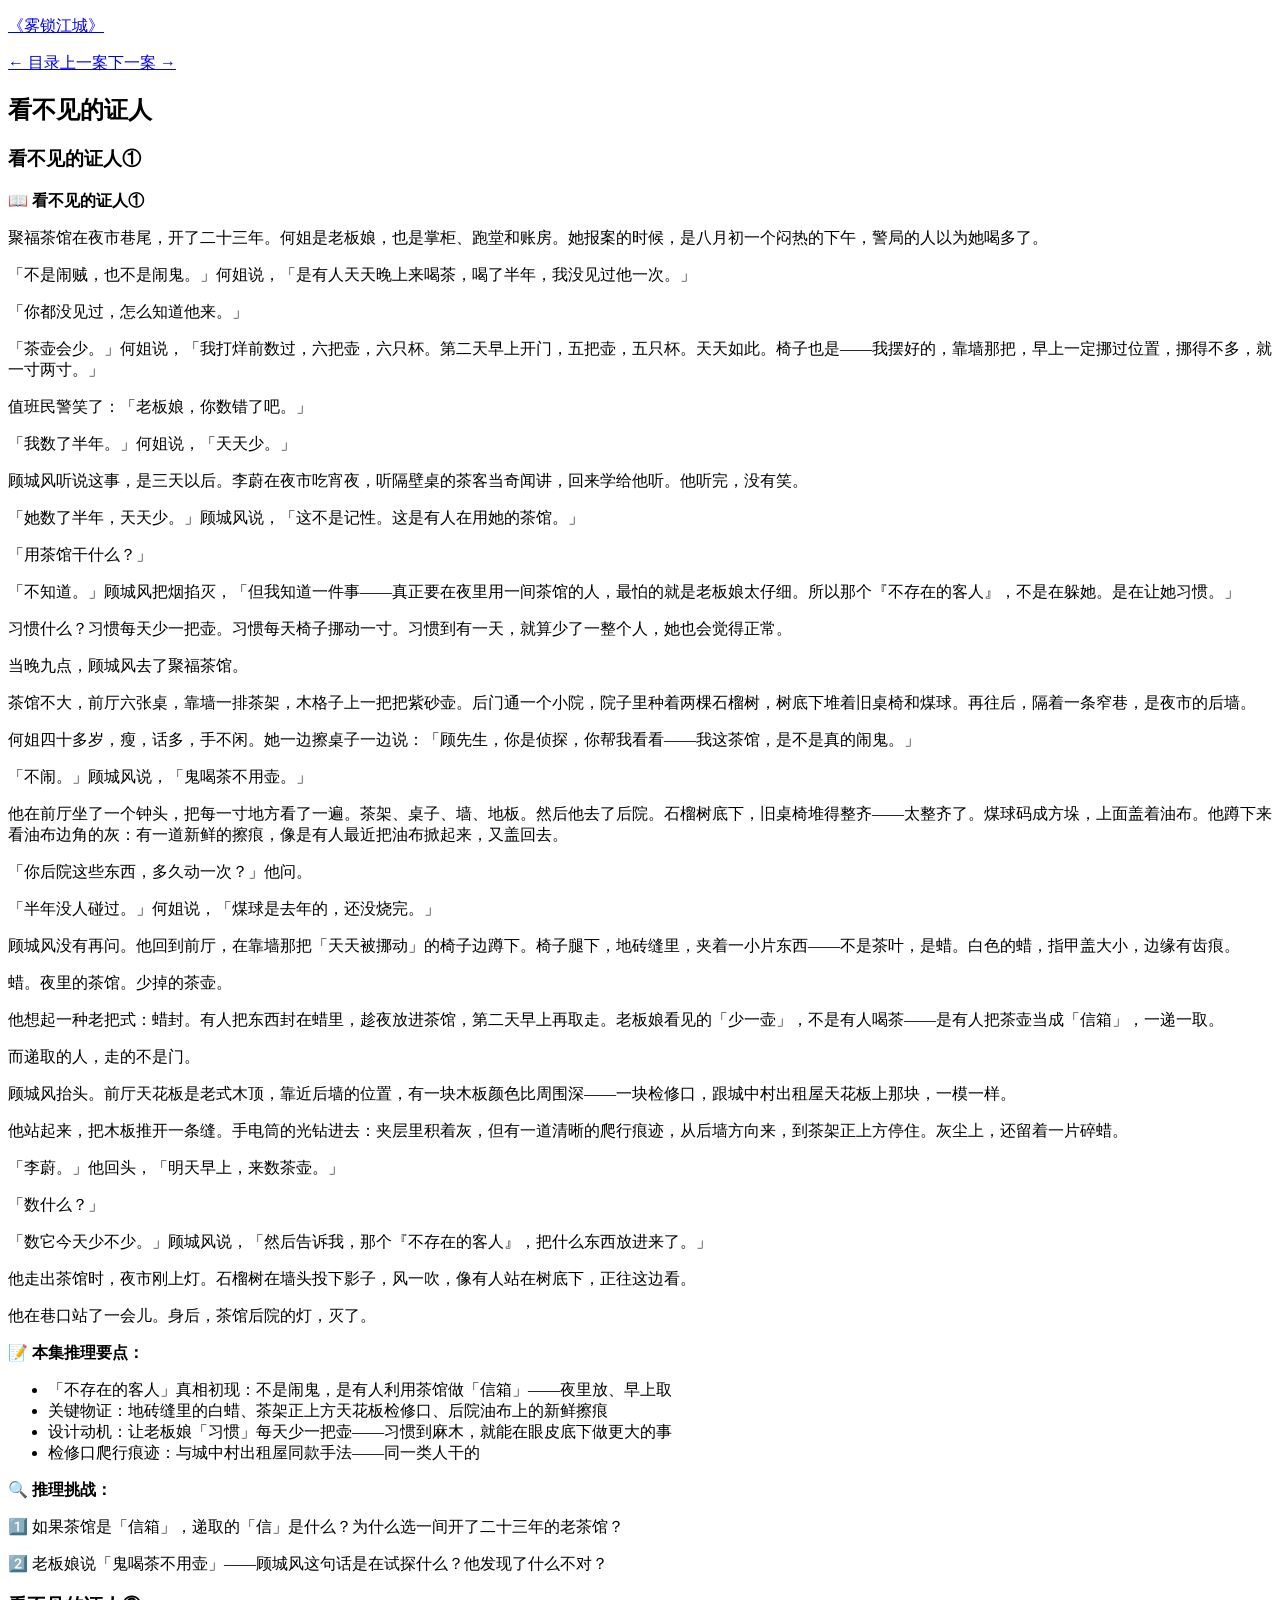
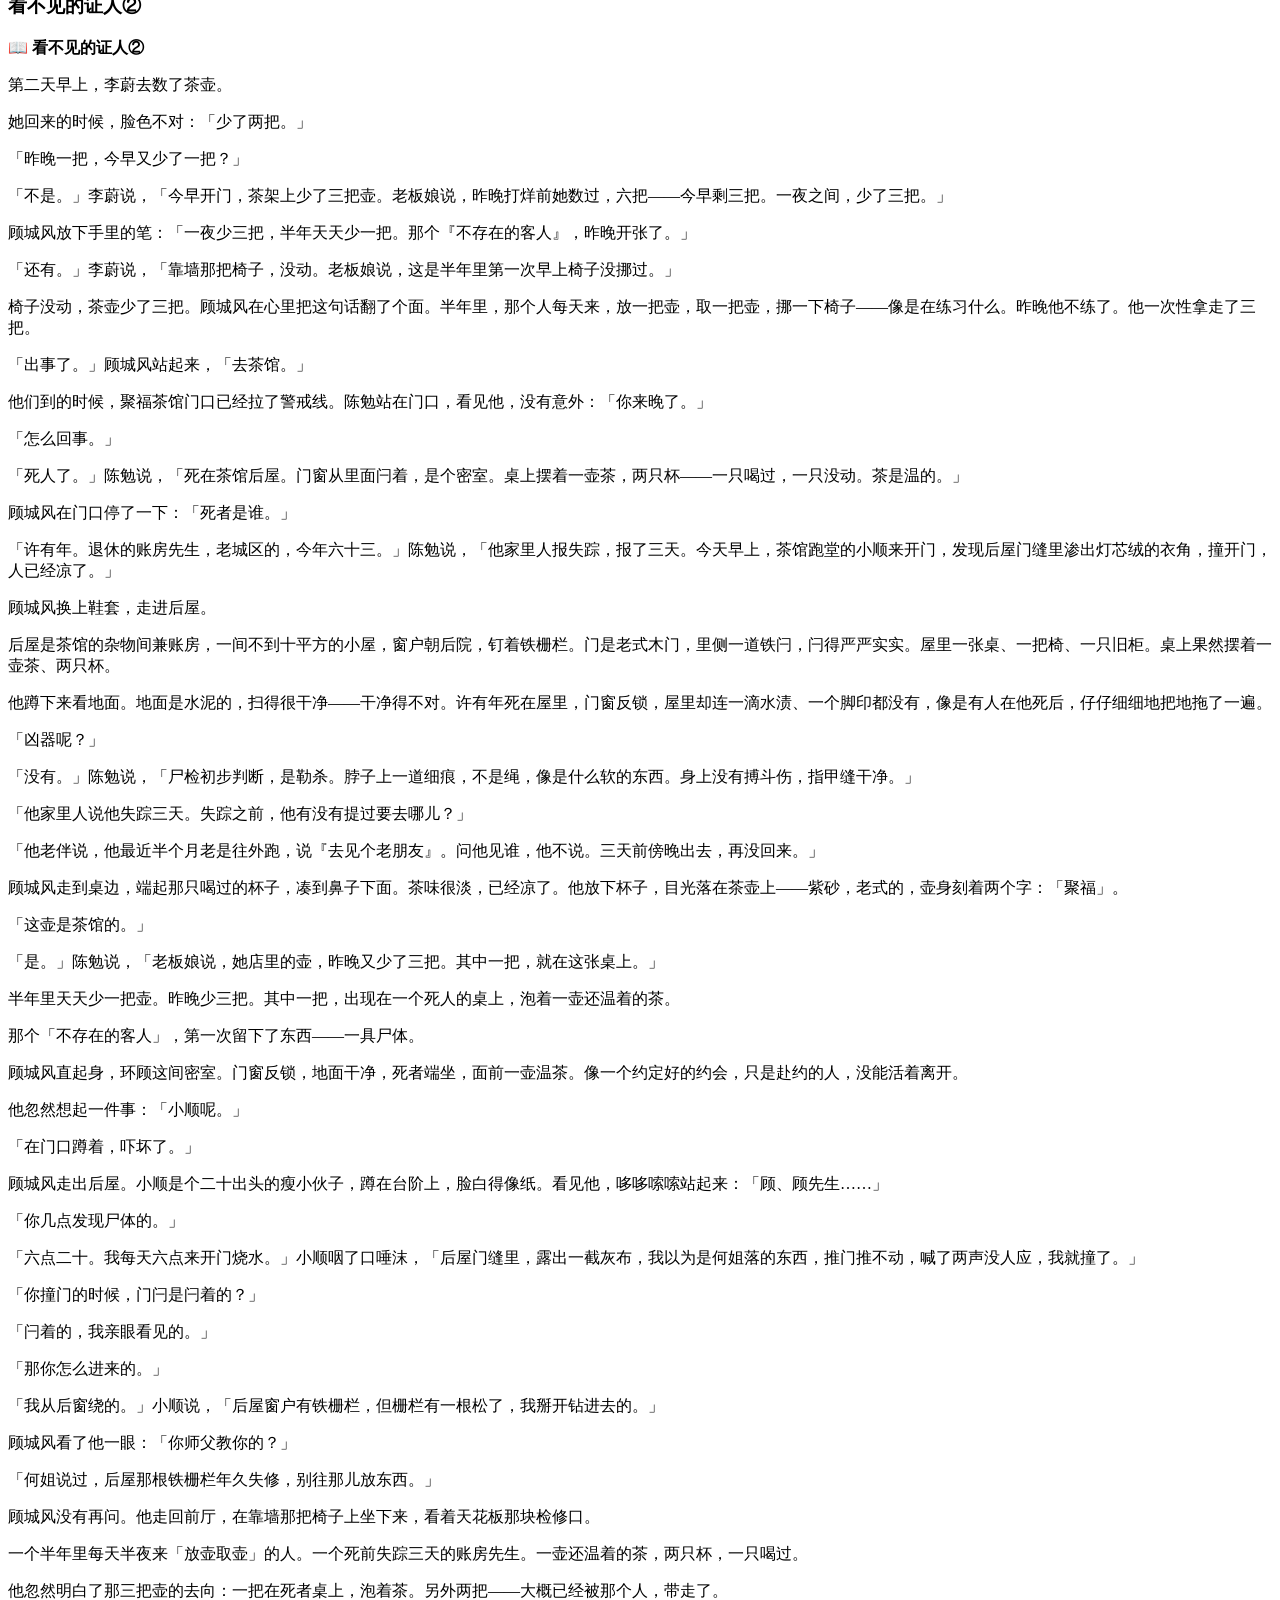
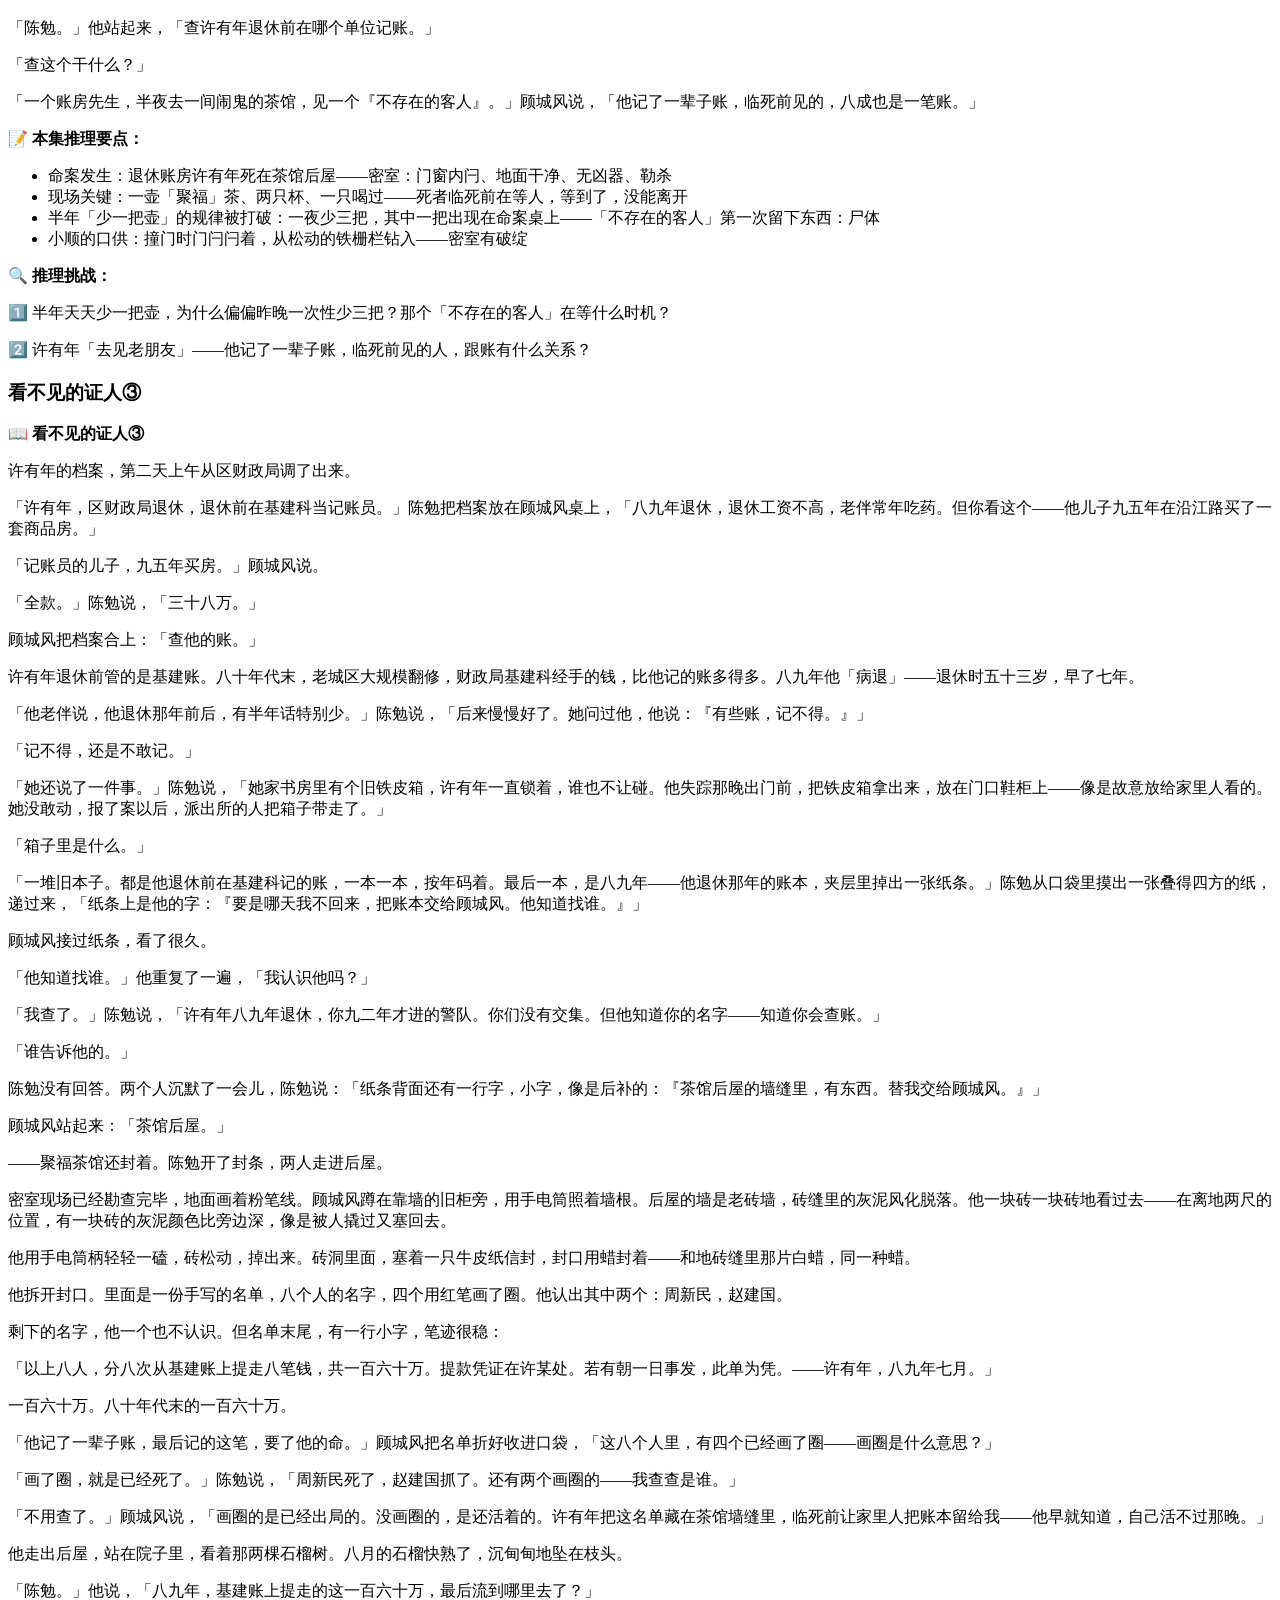
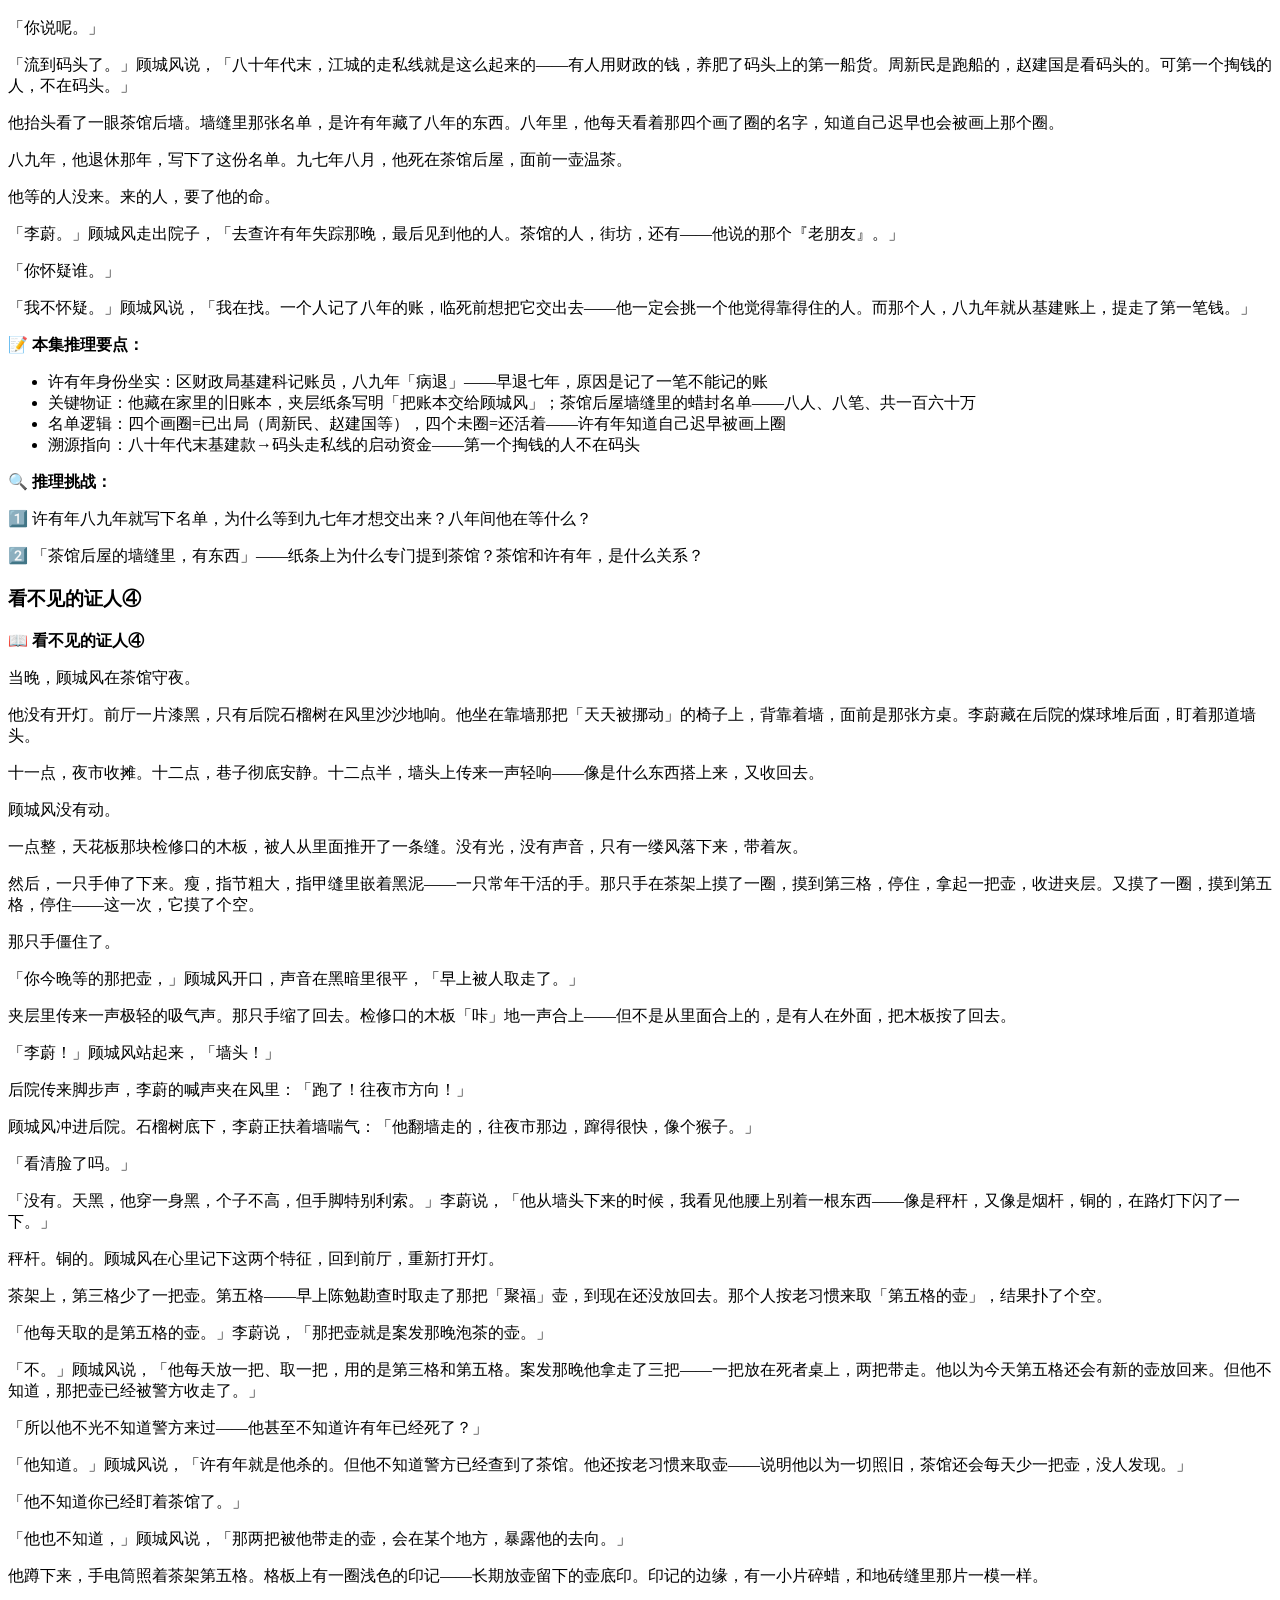
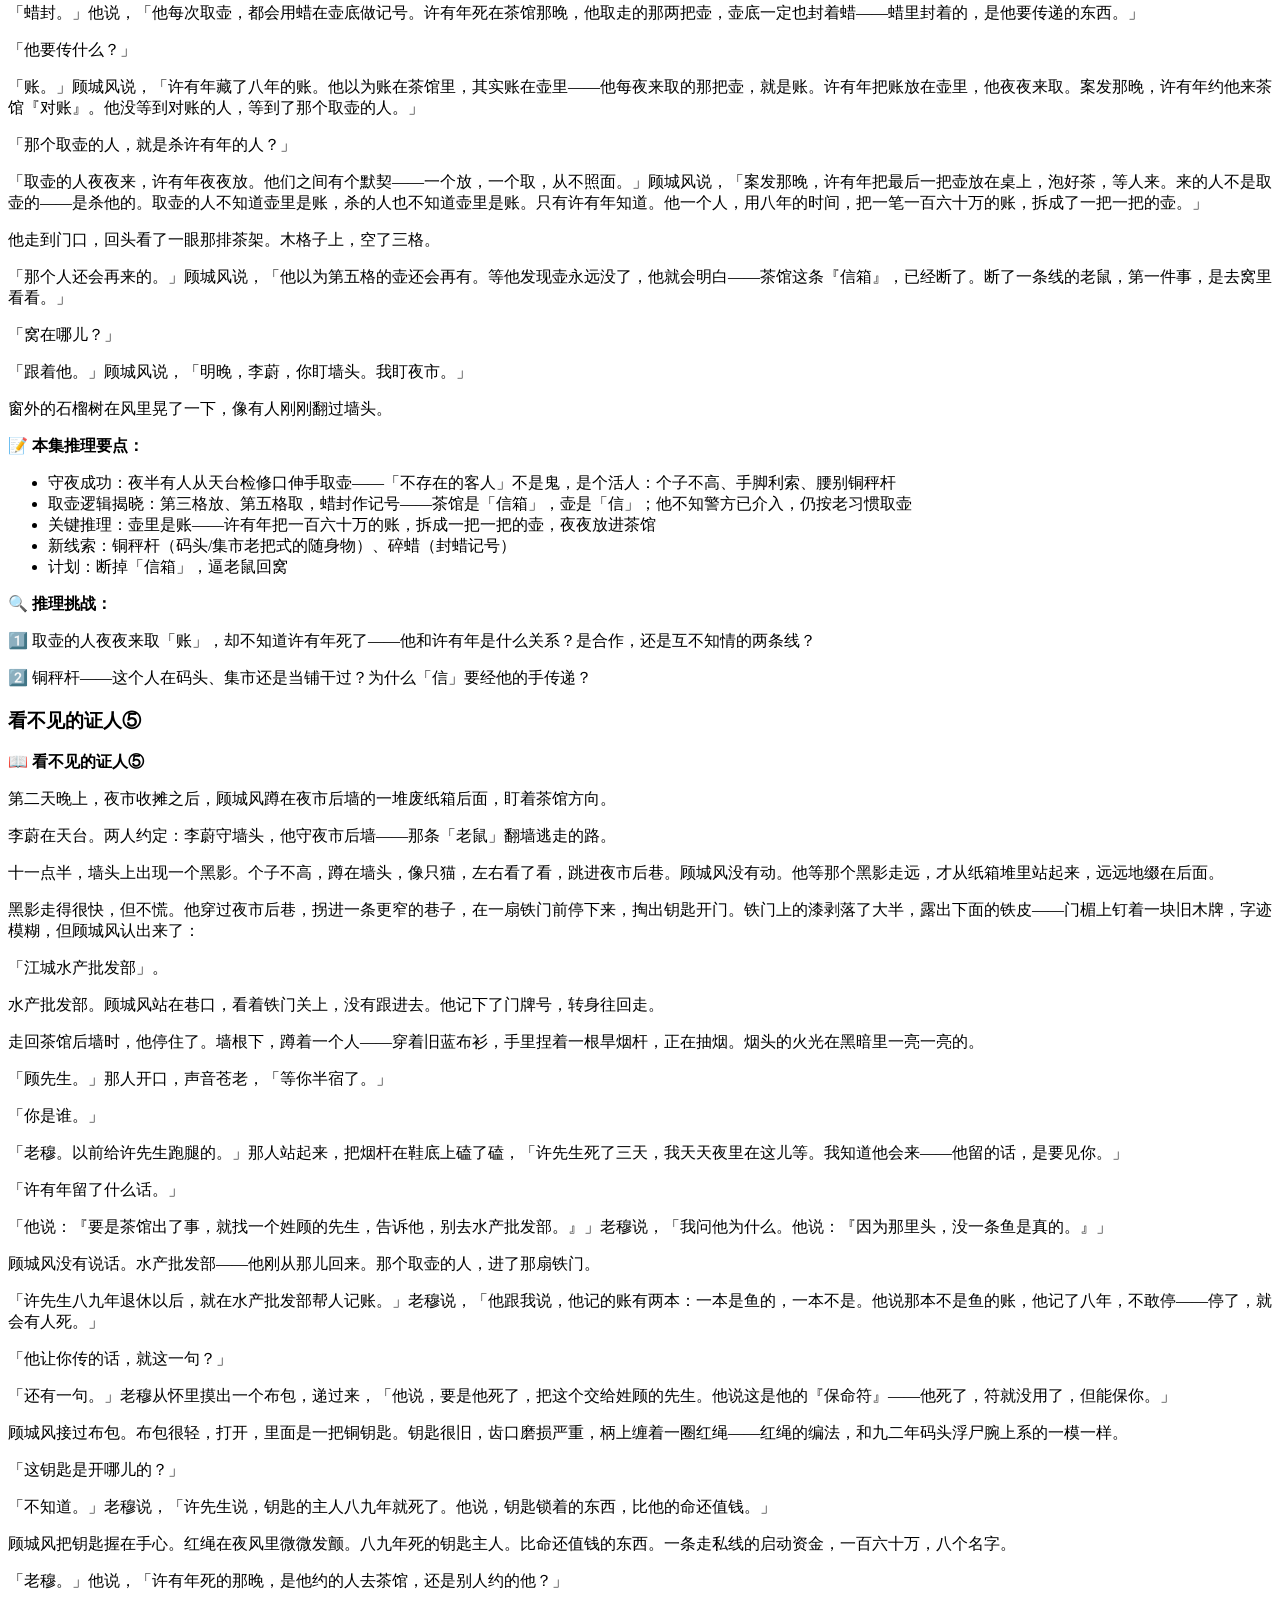
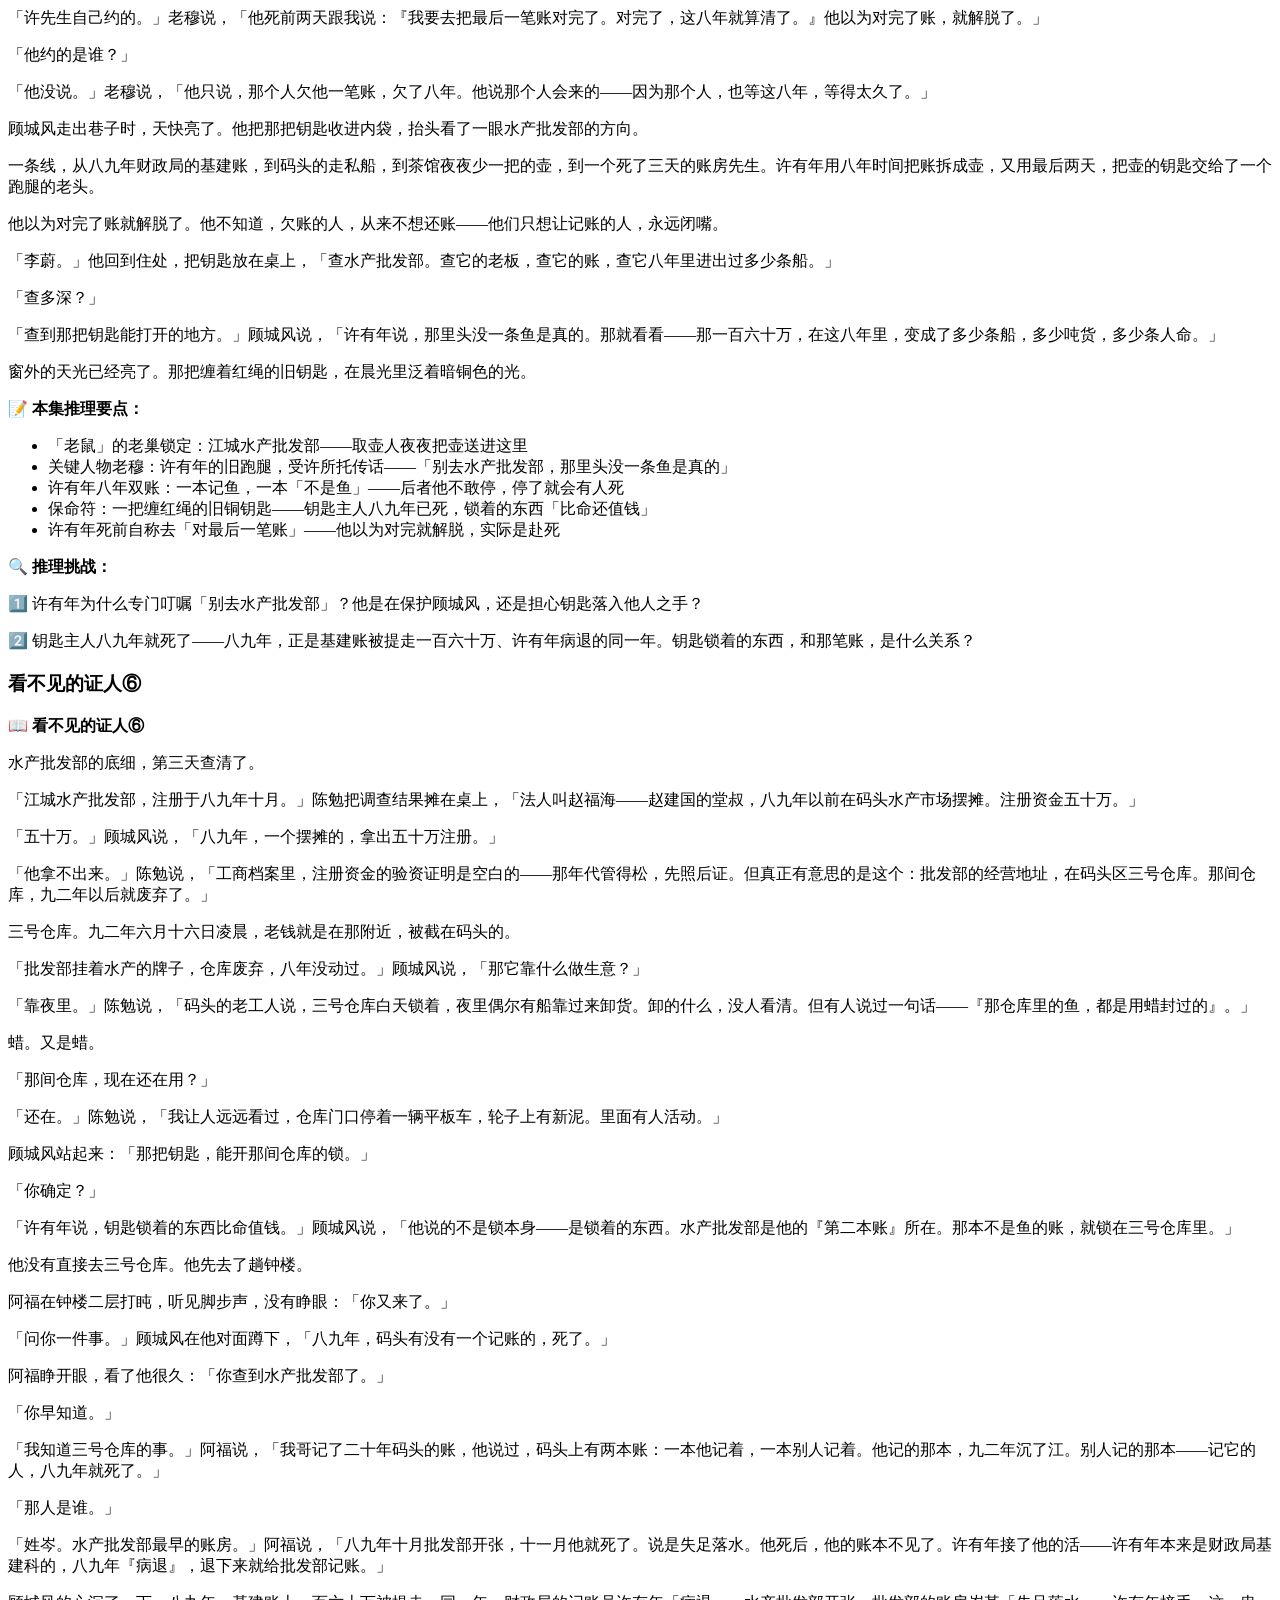
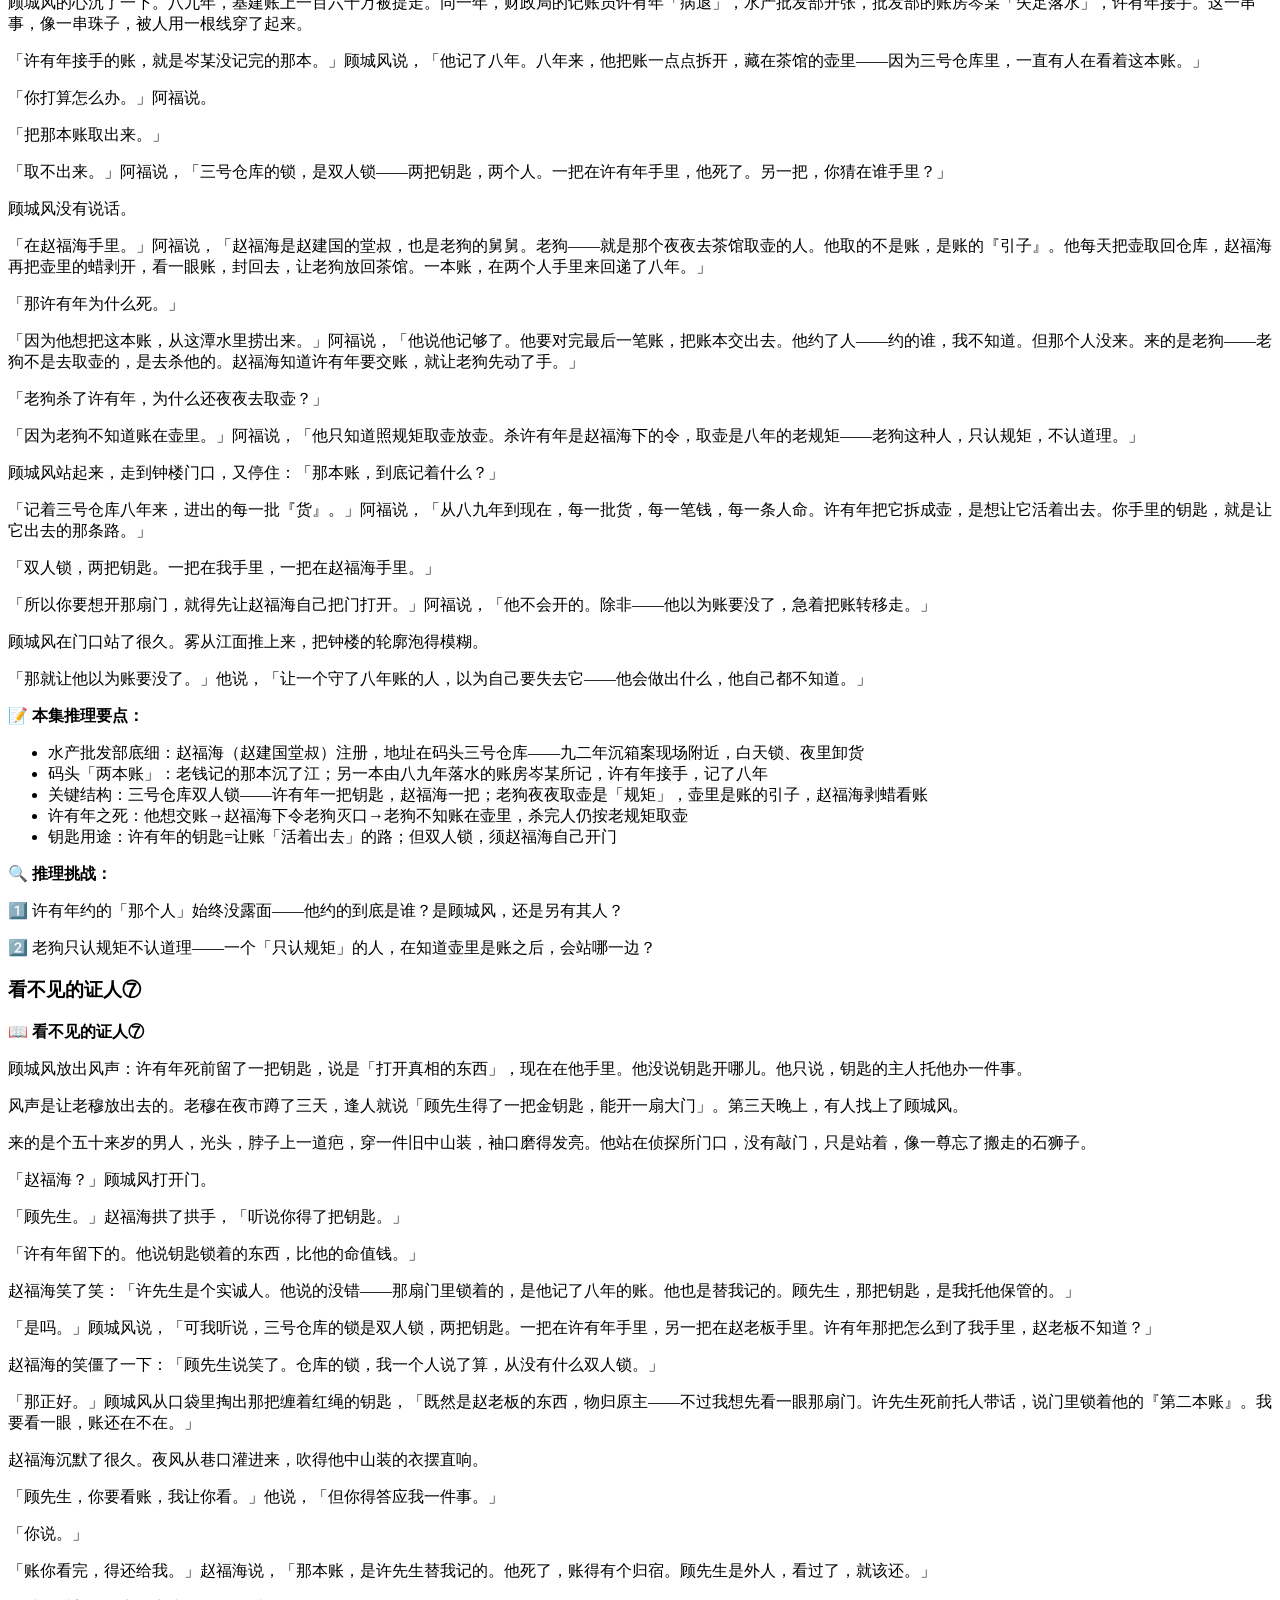
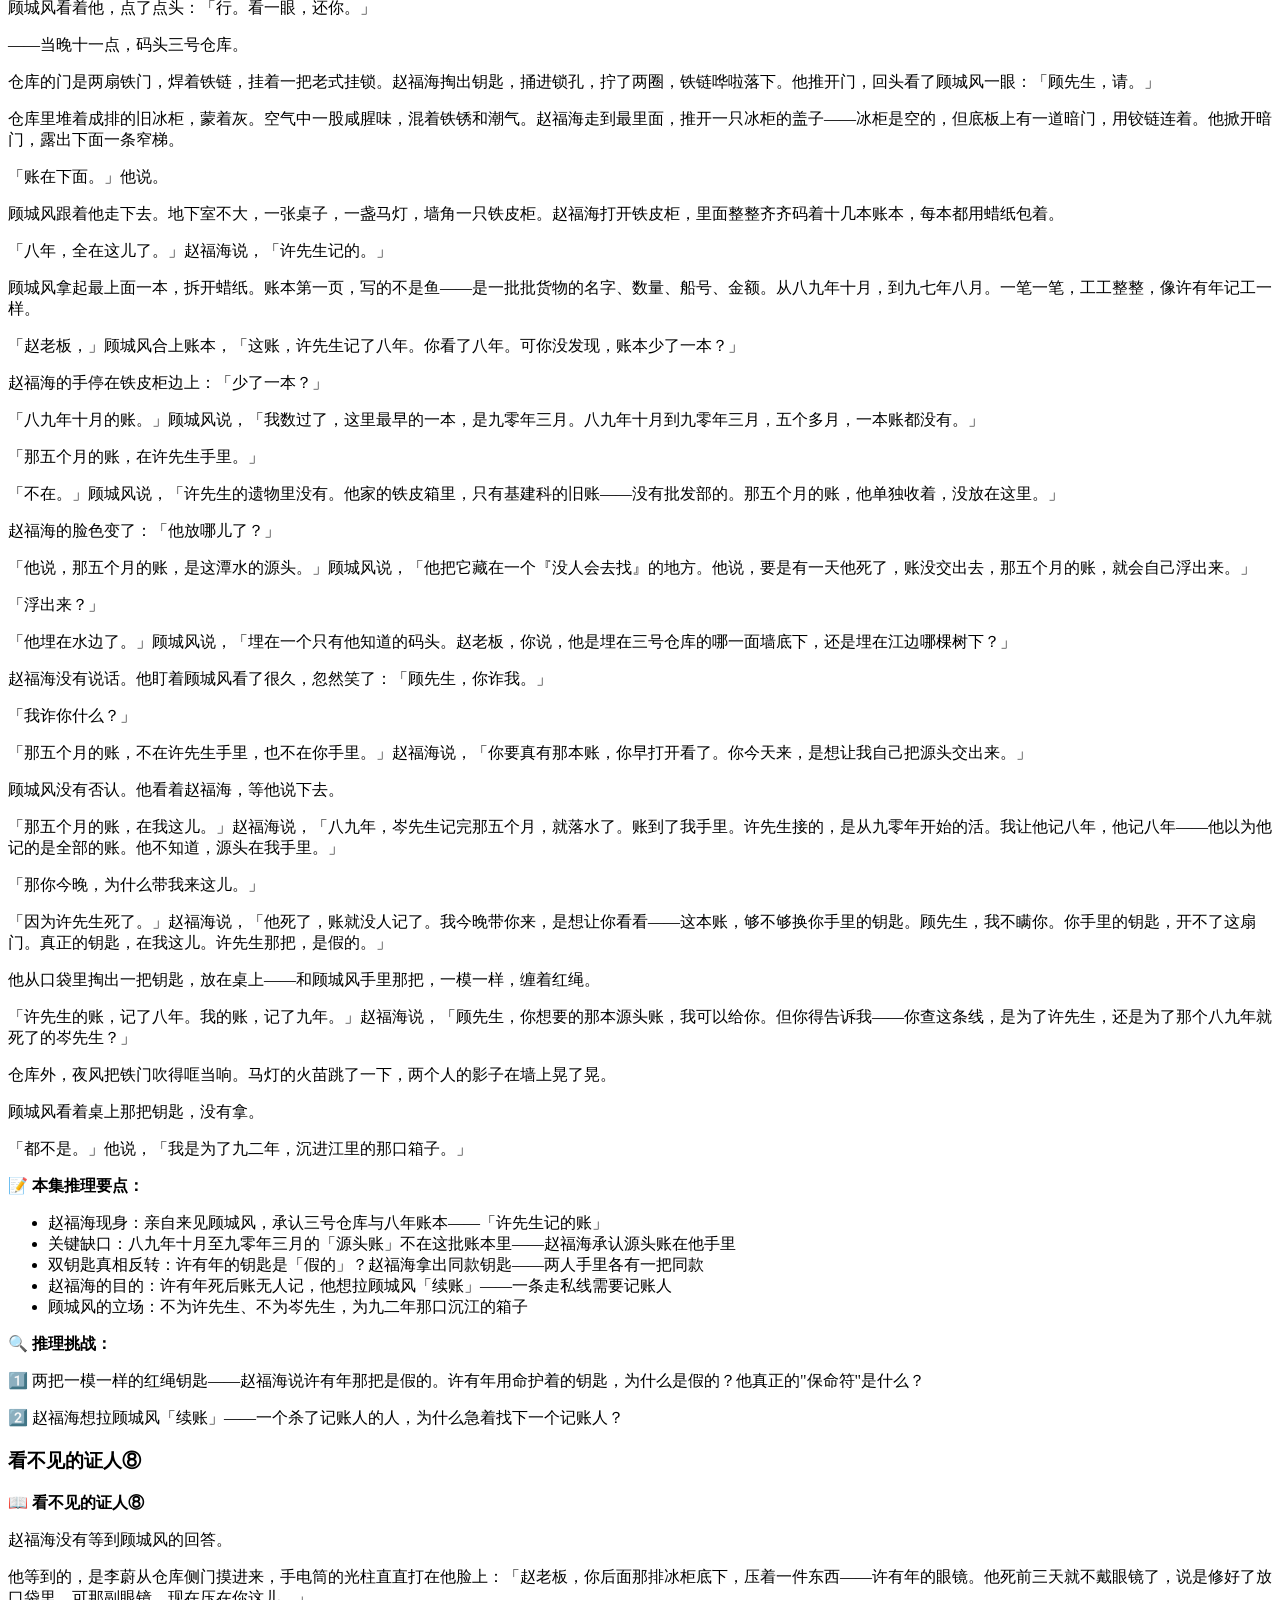
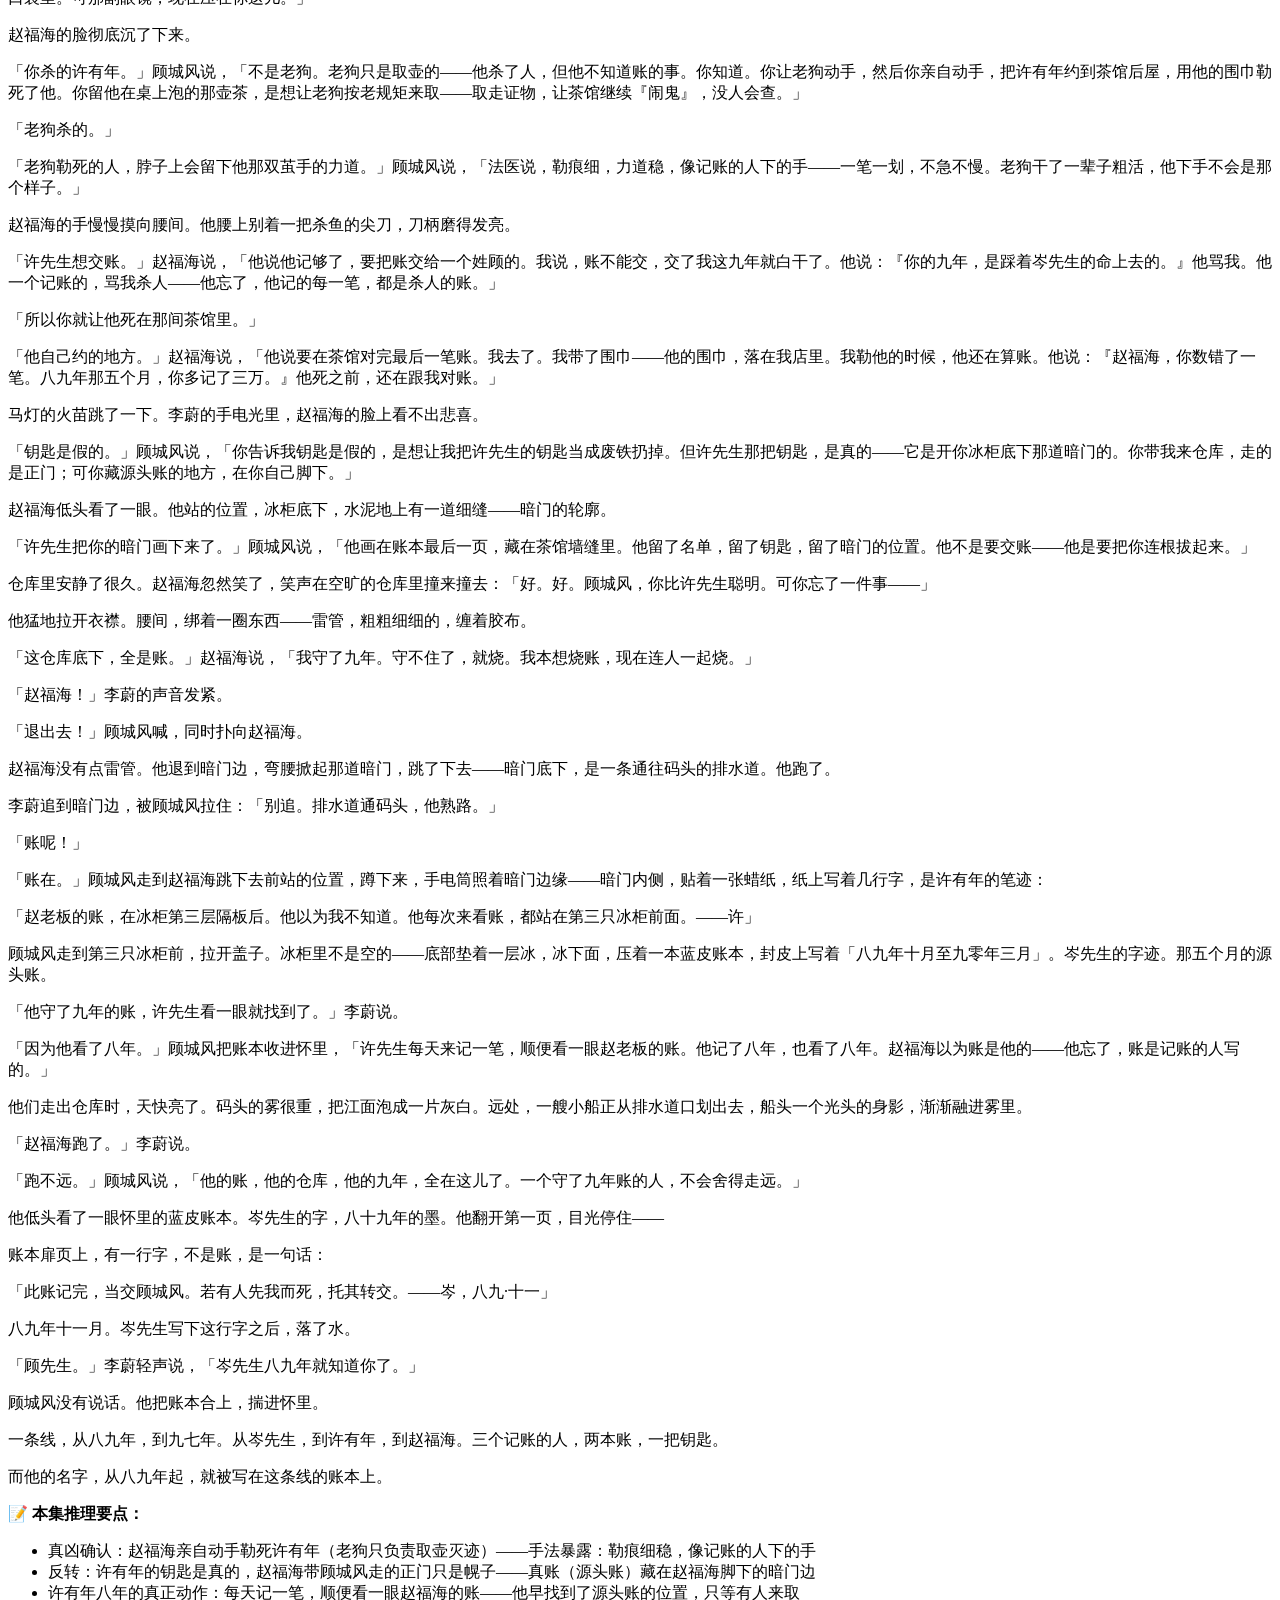
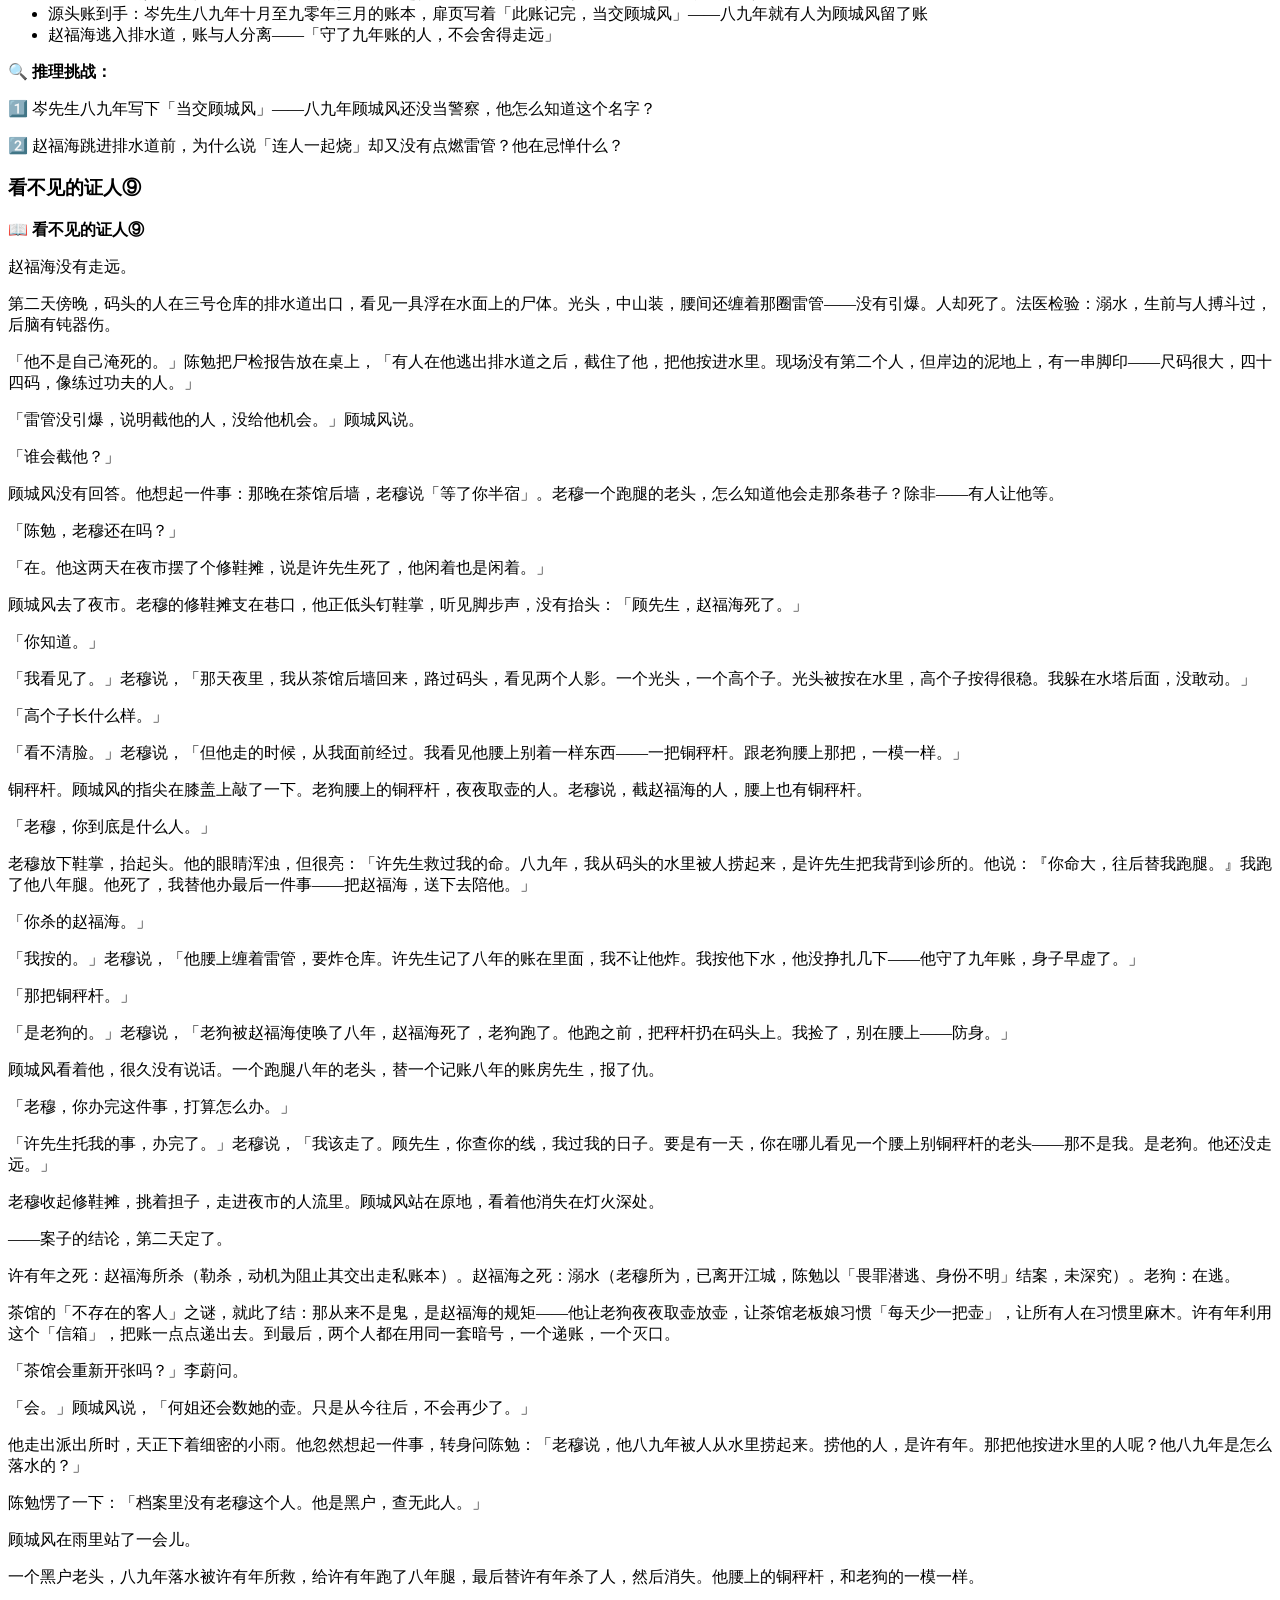
==== chapters/case2.html @ 151f1784 "雾锁江城：六案完结 · 在线阅读版" ====
<!DOCTYPE html>
<html lang="zh-CN">
<head>
<meta charset="UTF-8">
<meta name="viewport" content="width=device-width, initial-scale=1.0">
<title>《雾锁江城》· 看不见的证人</title>
<link rel="stylesheet" href="style.css">
</head>
<body>
<header class="site-header">
<div class="container">
<p class="breadcrumb"><a href="index.html">《雾锁江城》</a></p>
</div>
</header>
<main class="container">
<nav class="case-nav"><a href="index.html">← 目录</a><a href="case1.html">上一案</a><a href="case3.html">下一案 →</a></nav>
<h2 class="case-title">看不见的证人</h2><section class="chapter" id="ch1"><h3 class="chapter-title">看不见的证人①</h3><p>📖 <strong>看不见的证人①</strong></p>
<p>聚福茶馆在夜市巷尾，开了二十三年。何姐是老板娘，也是掌柜、跑堂和账房。她报案的时候，是八月初一个闷热的下午，警局的人以为她喝多了。</p>
<p>「不是闹贼，也不是闹鬼。」何姐说，「是有人天天晚上来喝茶，喝了半年，我没见过他一次。」</p>
<p>「你都没见过，怎么知道他来。」</p>
<p>「茶壶会少。」何姐说，「我打烊前数过，六把壶，六只杯。第二天早上开门，五把壶，五只杯。天天如此。椅子也是——我摆好的，靠墙那把，早上一定挪过位置，挪得不多，就一寸两寸。」</p>
<p>值班民警笑了：「老板娘，你数错了吧。」</p>
<p>「我数了半年。」何姐说，「天天少。」</p>
<p>顾城风听说这事，是三天以后。李蔚在夜市吃宵夜，听隔壁桌的茶客当奇闻讲，回来学给他听。他听完，没有笑。</p>
<p>「她数了半年，天天少。」顾城风说，「这不是记性。这是有人在用她的茶馆。」</p>
<p>「用茶馆干什么？」</p>
<p>「不知道。」顾城风把烟掐灭，「但我知道一件事——真正要在夜里用一间茶馆的人，最怕的就是老板娘太仔细。所以那个『不存在的客人』，不是在躲她。是在让她习惯。」</p>
<p>习惯什么？习惯每天少一把壶。习惯每天椅子挪动一寸。习惯到有一天，就算少了一整个人，她也会觉得正常。</p>
<p>当晚九点，顾城风去了聚福茶馆。</p>
<p>茶馆不大，前厅六张桌，靠墙一排茶架，木格子上一把把紫砂壶。后门通一个小院，院子里种着两棵石榴树，树底下堆着旧桌椅和煤球。再往后，隔着一条窄巷，是夜市的后墙。</p>
<p>何姐四十多岁，瘦，话多，手不闲。她一边擦桌子一边说：「顾先生，你是侦探，你帮我看看——我这茶馆，是不是真的闹鬼。」</p>
<p>「不闹。」顾城风说，「鬼喝茶不用壶。」</p>
<p>他在前厅坐了一个钟头，把每一寸地方看了一遍。茶架、桌子、墙、地板。然后他去了后院。石榴树底下，旧桌椅堆得整齐——太整齐了。煤球码成方垛，上面盖着油布。他蹲下来看油布边角的灰：有一道新鲜的擦痕，像是有人最近把油布掀起来，又盖回去。</p>
<p>「你后院这些东西，多久动一次？」他问。</p>
<p>「半年没人碰过。」何姐说，「煤球是去年的，还没烧完。」</p>
<p>顾城风没有再问。他回到前厅，在靠墙那把「天天被挪动」的椅子边蹲下。椅子腿下，地砖缝里，夹着一小片东西——不是茶叶，是蜡。白色的蜡，指甲盖大小，边缘有齿痕。</p>
<p>蜡。夜里的茶馆。少掉的茶壶。</p>
<p>他想起一种老把式：蜡封。有人把东西封在蜡里，趁夜放进茶馆，第二天早上再取走。老板娘看见的「少一壶」，不是有人喝茶——是有人把茶壶当成「信箱」，一递一取。</p>
<p>而递取的人，走的不是门。</p>
<p>顾城风抬头。前厅天花板是老式木顶，靠近后墙的位置，有一块木板颜色比周围深——一块检修口，跟城中村出租屋天花板上那块，一模一样。</p>
<p>他站起来，把木板推开一条缝。手电筒的光钻进去：夹层里积着灰，但有一道清晰的爬行痕迹，从后墙方向来，到茶架正上方停住。灰尘上，还留着一片碎蜡。</p>
<p>「李蔚。」他回头，「明天早上，来数茶壶。」</p>
<p>「数什么？」</p>
<p>「数它今天少不少。」顾城风说，「然后告诉我，那个『不存在的客人』，把什么东西放进来了。」</p>
<p>他走出茶馆时，夜市刚上灯。石榴树在墙头投下影子，风一吹，像有人站在树底下，正往这边看。</p>
<p>他在巷口站了一会儿。身后，茶馆后院的灯，灭了。</p>
<p>📝 <strong>本集推理要点：</strong></p>
<ul>
<li>「不存在的客人」真相初现：不是闹鬼，是有人利用茶馆做「信箱」——夜里放、早上取</li>
<li>关键物证：地砖缝里的白蜡、茶架正上方天花板检修口、后院油布上的新鲜擦痕</li>
<li>设计动机：让老板娘「习惯」每天少一把壶——习惯到麻木，就能在眼皮底下做更大的事</li>
<li>检修口爬行痕迹：与城中村出租屋同款手法——同一类人干的</li>
</ul>
<p>🔍 <strong>推理挑战：</strong></p>
<p>1️⃣ 如果茶馆是「信箱」，递取的「信」是什么？为什么选一间开了二十三年的老茶馆？</p>
<p>2️⃣ 老板娘说「鬼喝茶不用壶」——顾城风这句话是在试探什么？他发现了什么不对？</p></section><section class="chapter" id="ch2"><h3 class="chapter-title">看不见的证人②</h3><p>📖 <strong>看不见的证人②</strong></p>
<p>第二天早上，李蔚去数了茶壶。</p>
<p>她回来的时候，脸色不对：「少了两把。」</p>
<p>「昨晚一把，今早又少了一把？」</p>
<p>「不是。」李蔚说，「今早开门，茶架上少了三把壶。老板娘说，昨晚打烊前她数过，六把——今早剩三把。一夜之间，少了三把。」</p>
<p>顾城风放下手里的笔：「一夜少三把，半年天天少一把。那个『不存在的客人』，昨晚开张了。」</p>
<p>「还有。」李蔚说，「靠墙那把椅子，没动。老板娘说，这是半年里第一次早上椅子没挪过。」</p>
<p>椅子没动，茶壶少了三把。顾城风在心里把这句话翻了个面。半年里，那个人每天来，放一把壶，取一把壶，挪一下椅子——像是在练习什么。昨晚他不练了。他一次性拿走了三把。</p>
<p>「出事了。」顾城风站起来，「去茶馆。」</p>
<p>他们到的时候，聚福茶馆门口已经拉了警戒线。陈勉站在门口，看见他，没有意外：「你来晚了。」</p>
<p>「怎么回事。」</p>
<p>「死人了。」陈勉说，「死在茶馆后屋。门窗从里面闩着，是个密室。桌上摆着一壶茶，两只杯——一只喝过，一只没动。茶是温的。」</p>
<p>顾城风在门口停了一下：「死者是谁。」</p>
<p>「许有年。退休的账房先生，老城区的，今年六十三。」陈勉说，「他家里人报失踪，报了三天。今天早上，茶馆跑堂的小顺来开门，发现后屋门缝里渗出灯芯绒的衣角，撞开门，人已经凉了。」</p>
<p>顾城风换上鞋套，走进后屋。</p>
<p>后屋是茶馆的杂物间兼账房，一间不到十平方的小屋，窗户朝后院，钉着铁栅栏。门是老式木门，里侧一道铁闩，闩得严严实实。屋里一张桌、一把椅、一只旧柜。桌上果然摆着一壶茶、两只杯。</p>
<p>他蹲下来看地面。地面是水泥的，扫得很干净——干净得不对。许有年死在屋里，门窗反锁，屋里却连一滴水渍、一个脚印都没有，像是有人在他死后，仔仔细细地把地拖了一遍。</p>
<p>「凶器呢？」</p>
<p>「没有。」陈勉说，「尸检初步判断，是勒杀。脖子上一道细痕，不是绳，像是什么软的东西。身上没有搏斗伤，指甲缝干净。」</p>
<p>「他家里人说他失踪三天。失踪之前，他有没有提过要去哪儿？」</p>
<p>「他老伴说，他最近半个月老是往外跑，说『去见个老朋友』。问他见谁，他不说。三天前傍晚出去，再没回来。」</p>
<p>顾城风走到桌边，端起那只喝过的杯子，凑到鼻子下面。茶味很淡，已经凉了。他放下杯子，目光落在茶壶上——紫砂，老式的，壶身刻着两个字：「聚福」。</p>
<p>「这壶是茶馆的。」</p>
<p>「是。」陈勉说，「老板娘说，她店里的壶，昨晚又少了三把。其中一把，就在这张桌上。」</p>
<p>半年里天天少一把壶。昨晚少三把。其中一把，出现在一个死人的桌上，泡着一壶还温着的茶。</p>
<p>那个「不存在的客人」，第一次留下了东西——一具尸体。</p>
<p>顾城风直起身，环顾这间密室。门窗反锁，地面干净，死者端坐，面前一壶温茶。像一个约定好的约会，只是赴约的人，没能活着离开。</p>
<p>他忽然想起一件事：「小顺呢。」</p>
<p>「在门口蹲着，吓坏了。」</p>
<p>顾城风走出后屋。小顺是个二十出头的瘦小伙子，蹲在台阶上，脸白得像纸。看见他，哆哆嗦嗦站起来：「顾、顾先生……」</p>
<p>「你几点发现尸体的。」</p>
<p>「六点二十。我每天六点来开门烧水。」小顺咽了口唾沫，「后屋门缝里，露出一截灰布，我以为是何姐落的东西，推门推不动，喊了两声没人应，我就撞了。」</p>
<p>「你撞门的时候，门闩是闩着的？」</p>
<p>「闩着的，我亲眼看见的。」</p>
<p>「那你怎么进来的。」</p>
<p>「我从后窗绕的。」小顺说，「后屋窗户有铁栅栏，但栅栏有一根松了，我掰开钻进去的。」</p>
<p>顾城风看了他一眼：「你师父教你的？」</p>
<p>「何姐说过，后屋那根铁栅栏年久失修，别往那儿放东西。」</p>
<p>顾城风没有再问。他走回前厅，在靠墙那把椅子上坐下来，看着天花板那块检修口。</p>
<p>一个半年里每天半夜来「放壶取壶」的人。一个死前失踪三天的账房先生。一壶还温着的茶，两只杯，一只喝过。</p>
<p>他忽然明白了那三把壶的去向：一把在死者桌上，泡着茶。另外两把——大概已经被那个人，带走了。</p>
<p>「陈勉。」他站起来，「查许有年退休前在哪个单位记账。」</p>
<p>「查这个干什么？」</p>
<p>「一个账房先生，半夜去一间闹鬼的茶馆，见一个『不存在的客人』。」顾城风说，「他记了一辈子账，临死前见的，八成也是一笔账。」</p>
<p>📝 <strong>本集推理要点：</strong></p>
<ul>
<li>命案发生：退休账房许有年死在茶馆后屋——密室：门窗内闩、地面干净、无凶器、勒杀</li>
<li>现场关键：一壶「聚福」茶、两只杯、一只喝过——死者临死前在等人，等到了，没能离开</li>
<li>半年「少一把壶」的规律被打破：一夜少三把，其中一把出现在命案桌上——「不存在的客人」第一次留下东西：尸体</li>
<li>小顺的口供：撞门时门闩闩着，从松动的铁栅栏钻入——密室有破绽</li>
</ul>
<p>🔍 <strong>推理挑战：</strong></p>
<p>1️⃣ 半年天天少一把壶，为什么偏偏昨晚一次性少三把？那个「不存在的客人」在等什么时机？</p>
<p>2️⃣ 许有年「去见老朋友」——他记了一辈子账，临死前见的人，跟账有什么关系？</p></section><section class="chapter" id="ch3"><h3 class="chapter-title">看不见的证人③</h3><p>📖 <strong>看不见的证人③</strong></p>
<p>许有年的档案，第二天上午从区财政局调了出来。</p>
<p>「许有年，区财政局退休，退休前在基建科当记账员。」陈勉把档案放在顾城风桌上，「八九年退休，退休工资不高，老伴常年吃药。但你看这个——他儿子九五年在沿江路买了一套商品房。」</p>
<p>「记账员的儿子，九五年买房。」顾城风说。</p>
<p>「全款。」陈勉说，「三十八万。」</p>
<p>顾城风把档案合上：「查他的账。」</p>
<p>许有年退休前管的是基建账。八十年代末，老城区大规模翻修，财政局基建科经手的钱，比他记的账多得多。八九年他「病退」——退休时五十三岁，早了七年。</p>
<p>「他老伴说，他退休那年前后，有半年话特别少。」陈勉说，「后来慢慢好了。她问过他，他说：『有些账，记不得。』」</p>
<p>「记不得，还是不敢记。」</p>
<p>「她还说了一件事。」陈勉说，「她家书房里有个旧铁皮箱，许有年一直锁着，谁也不让碰。他失踪那晚出门前，把铁皮箱拿出来，放在门口鞋柜上——像是故意放给家里人看的。她没敢动，报了案以后，派出所的人把箱子带走了。」</p>
<p>「箱子里是什么。」</p>
<p>「一堆旧本子。都是他退休前在基建科记的账，一本一本，按年码着。最后一本，是八九年——他退休那年的账本，夹层里掉出一张纸条。」陈勉从口袋里摸出一张叠得四方的纸，递过来，「纸条上是他的字：『要是哪天我不回来，把账本交给顾城风。他知道找谁。』」</p>
<p>顾城风接过纸条，看了很久。</p>
<p>「他知道找谁。」他重复了一遍，「我认识他吗？」</p>
<p>「我查了。」陈勉说，「许有年八九年退休，你九二年才进的警队。你们没有交集。但他知道你的名字——知道你会查账。」</p>
<p>「谁告诉他的。」</p>
<p>陈勉没有回答。两个人沉默了一会儿，陈勉说：「纸条背面还有一行字，小字，像是后补的：『茶馆后屋的墙缝里，有东西。替我交给顾城风。』」</p>
<p>顾城风站起来：「茶馆后屋。」</p>
<p>——聚福茶馆还封着。陈勉开了封条，两人走进后屋。</p>
<p>密室现场已经勘查完毕，地面画着粉笔线。顾城风蹲在靠墙的旧柜旁，用手电筒照着墙根。后屋的墙是老砖墙，砖缝里的灰泥风化脱落。他一块砖一块砖地看过去——在离地两尺的位置，有一块砖的灰泥颜色比旁边深，像是被人撬过又塞回去。</p>
<p>他用手电筒柄轻轻一磕，砖松动，掉出来。砖洞里面，塞着一只牛皮纸信封，封口用蜡封着——和地砖缝里那片白蜡，同一种蜡。</p>
<p>他拆开封口。里面是一份手写的名单，八个人的名字，四个用红笔画了圈。他认出其中两个：周新民，赵建国。</p>
<p>剩下的名字，他一个也不认识。但名单末尾，有一行小字，笔迹很稳：</p>
<p>「以上八人，分八次从基建账上提走八笔钱，共一百六十万。提款凭证在许某处。若有朝一日事发，此单为凭。——许有年，八九年七月。」</p>
<p>一百六十万。八十年代末的一百六十万。</p>
<p>「他记了一辈子账，最后记的这笔，要了他的命。」顾城风把名单折好收进口袋，「这八个人里，有四个已经画了圈——画圈是什么意思？」</p>
<p>「画了圈，就是已经死了。」陈勉说，「周新民死了，赵建国抓了。还有两个画圈的——我查查是谁。」</p>
<p>「不用查了。」顾城风说，「画圈的是已经出局的。没画圈的，是还活着的。许有年把这名单藏在茶馆墙缝里，临死前让家里人把账本留给我——他早就知道，自己活不过那晚。」</p>
<p>他走出后屋，站在院子里，看着那两棵石榴树。八月的石榴快熟了，沉甸甸地坠在枝头。</p>
<p>「陈勉。」他说，「八九年，基建账上提走的这一百六十万，最后流到哪里去了？」</p>
<p>「你说呢。」</p>
<p>「流到码头了。」顾城风说，「八十年代末，江城的走私线就是这么起来的——有人用财政的钱，养肥了码头上的第一船货。周新民是跑船的，赵建国是看码头的。可第一个掏钱的人，不在码头。」</p>
<p>他抬头看了一眼茶馆后墙。墙缝里那张名单，是许有年藏了八年的东西。八年里，他每天看着那四个画了圈的名字，知道自己迟早也会被画上那个圈。</p>
<p>八九年，他退休那年，写下了这份名单。九七年八月，他死在茶馆后屋，面前一壶温茶。</p>
<p>他等的人没来。来的人，要了他的命。</p>
<p>「李蔚。」顾城风走出院子，「去查许有年失踪那晚，最后见到他的人。茶馆的人，街坊，还有——他说的那个『老朋友』。」</p>
<p>「你怀疑谁。」</p>
<p>「我不怀疑。」顾城风说，「我在找。一个人记了八年的账，临死前想把它交出去——他一定会挑一个他觉得靠得住的人。而那个人，八九年就从基建账上，提走了第一笔钱。」</p>
<p>📝 <strong>本集推理要点：</strong></p>
<ul>
<li>许有年身份坐实：区财政局基建科记账员，八九年「病退」——早退七年，原因是记了一笔不能记的账</li>
<li>关键物证：他藏在家里的旧账本，夹层纸条写明「把账本交给顾城风」；茶馆后屋墙缝里的蜡封名单——八人、八笔、共一百六十万</li>
<li>名单逻辑：四个画圈=已出局（周新民、赵建国等），四个未圈=还活着——许有年知道自己迟早被画上圈</li>
<li>溯源指向：八十年代末基建款→码头走私线的启动资金——第一个掏钱的人不在码头</li>
</ul>
<p>🔍 <strong>推理挑战：</strong></p>
<p>1️⃣ 许有年八九年就写下名单，为什么等到九七年才想交出来？八年间他在等什么？</p>
<p>2️⃣ 「茶馆后屋的墙缝里，有东西」——纸条上为什么专门提到茶馆？茶馆和许有年，是什么关系？</p></section><section class="chapter" id="ch4"><h3 class="chapter-title">看不见的证人④</h3><p>📖 <strong>看不见的证人④</strong></p>
<p>当晚，顾城风在茶馆守夜。</p>
<p>他没有开灯。前厅一片漆黑，只有后院石榴树在风里沙沙地响。他坐在靠墙那把「天天被挪动」的椅子上，背靠着墙，面前是那张方桌。李蔚藏在后院的煤球堆后面，盯着那道墙头。</p>
<p>十一点，夜市收摊。十二点，巷子彻底安静。十二点半，墙头上传来一声轻响——像是什么东西搭上来，又收回去。</p>
<p>顾城风没有动。</p>
<p>一点整，天花板那块检修口的木板，被人从里面推开了一条缝。没有光，没有声音，只有一缕风落下来，带着灰。</p>
<p>然后，一只手伸了下来。瘦，指节粗大，指甲缝里嵌着黑泥——一只常年干活的手。那只手在茶架上摸了一圈，摸到第三格，停住，拿起一把壶，收进夹层。又摸了一圈，摸到第五格，停住——这一次，它摸了个空。</p>
<p>那只手僵住了。</p>
<p>「你今晚等的那把壶，」顾城风开口，声音在黑暗里很平，「早上被人取走了。」</p>
<p>夹层里传来一声极轻的吸气声。那只手缩了回去。检修口的木板「咔」地一声合上——但不是从里面合上的，是有人在外面，把木板按了回去。</p>
<p>「李蔚！」顾城风站起来，「墙头！」</p>
<p>后院传来脚步声，李蔚的喊声夹在风里：「跑了！往夜市方向！」</p>
<p>顾城风冲进后院。石榴树底下，李蔚正扶着墙喘气：「他翻墙走的，往夜市那边，蹿得很快，像个猴子。」</p>
<p>「看清脸了吗。」</p>
<p>「没有。天黑，他穿一身黑，个子不高，但手脚特别利索。」李蔚说，「他从墙头下来的时候，我看见他腰上别着一根东西——像是秤杆，又像是烟杆，铜的，在路灯下闪了一下。」</p>
<p>秤杆。铜的。顾城风在心里记下这两个特征，回到前厅，重新打开灯。</p>
<p>茶架上，第三格少了一把壶。第五格——早上陈勉勘查时取走了那把「聚福」壶，到现在还没放回去。那个人按老习惯来取「第五格的壶」，结果扑了个空。</p>
<p>「他每天取的是第五格的壶。」李蔚说，「那把壶就是案发那晚泡茶的壶。」</p>
<p>「不。」顾城风说，「他每天放一把、取一把，用的是第三格和第五格。案发那晚他拿走了三把——一把放在死者桌上，两把带走。他以为今天第五格还会有新的壶放回来。但他不知道，那把壶已经被警方收走了。」</p>
<p>「所以他不光不知道警方来过——他甚至不知道许有年已经死了？」</p>
<p>「他知道。」顾城风说，「许有年就是他杀的。但他不知道警方已经查到了茶馆。他还按老习惯来取壶——说明他以为一切照旧，茶馆还会每天少一把壶，没人发现。」</p>
<p>「他不知道你已经盯着茶馆了。」</p>
<p>「他也不知道，」顾城风说，「那两把被他带走的壶，会在某个地方，暴露他的去向。」</p>
<p>他蹲下来，手电筒照着茶架第五格。格板上有一圈浅色的印记——长期放壶留下的壶底印。印记的边缘，有一小片碎蜡，和地砖缝里那片一模一样。</p>
<p>「蜡封。」他说，「他每次取壶，都会用蜡在壶底做记号。许有年死在茶馆那晚，他取走的那两把壶，壶底一定也封着蜡——蜡里封着的，是他要传递的东西。」</p>
<p>「他要传什么？」</p>
<p>「账。」顾城风说，「许有年藏了八年的账。他以为账在茶馆里，其实账在壶里——他每夜来取的那把壶，就是账。许有年把账放在壶里，他夜夜来取。案发那晚，许有年约他来茶馆『对账』。他没等到对账的人，等到了那个取壶的人。」</p>
<p>「那个取壶的人，就是杀许有年的人？」</p>
<p>「取壶的人夜夜来，许有年夜夜放。他们之间有个默契——一个放，一个取，从不照面。」顾城风说，「案发那晚，许有年把最后一把壶放在桌上，泡好茶，等人来。来的人不是取壶的——是杀他的。取壶的人不知道壶里是账，杀的人也不知道壶里是账。只有许有年知道。他一个人，用八年的时间，把一笔一百六十万的账，拆成了一把一把的壶。」</p>
<p>他走到门口，回头看了一眼那排茶架。木格子上，空了三格。</p>
<p>「那个人还会再来的。」顾城风说，「他以为第五格的壶还会再有。等他发现壶永远没了，他就会明白——茶馆这条『信箱』，已经断了。断了一条线的老鼠，第一件事，是去窝里看看。」</p>
<p>「窝在哪儿？」</p>
<p>「跟着他。」顾城风说，「明晚，李蔚，你盯墙头。我盯夜市。」</p>
<p>窗外的石榴树在风里晃了一下，像有人刚刚翻过墙头。</p>
<p>📝 <strong>本集推理要点：</strong></p>
<ul>
<li>守夜成功：夜半有人从天台检修口伸手取壶——「不存在的客人」不是鬼，是个活人：个子不高、手脚利索、腰别铜秤杆</li>
<li>取壶逻辑揭晓：第三格放、第五格取，蜡封作记号——茶馆是「信箱」，壶是「信」；他不知警方已介入，仍按老习惯取壶</li>
<li>关键推理：壶里是账——许有年把一百六十万的账，拆成一把一把的壶，夜夜放进茶馆</li>
<li>新线索：铜秤杆（码头/集市老把式的随身物）、碎蜡（封蜡记号）</li>
<li>计划：断掉「信箱」，逼老鼠回窝</li>
</ul>
<p>🔍 <strong>推理挑战：</strong></p>
<p>1️⃣ 取壶的人夜夜来取「账」，却不知道许有年死了——他和许有年是什么关系？是合作，还是互不知情的两条线？</p>
<p>2️⃣ 铜秤杆——这个人在码头、集市还是当铺干过？为什么「信」要经他的手传递？</p></section><section class="chapter" id="ch5"><h3 class="chapter-title">看不见的证人⑤</h3><p>📖 <strong>看不见的证人⑤</strong></p>
<p>第二天晚上，夜市收摊之后，顾城风蹲在夜市后墙的一堆废纸箱后面，盯着茶馆方向。</p>
<p>李蔚在天台。两人约定：李蔚守墙头，他守夜市后墙——那条「老鼠」翻墙逃走的路。</p>
<p>十一点半，墙头上出现一个黑影。个子不高，蹲在墙头，像只猫，左右看了看，跳进夜市后巷。顾城风没有动。他等那个黑影走远，才从纸箱堆里站起来，远远地缀在后面。</p>
<p>黑影走得很快，但不慌。他穿过夜市后巷，拐进一条更窄的巷子，在一扇铁门前停下来，掏出钥匙开门。铁门上的漆剥落了大半，露出下面的铁皮——门楣上钉着一块旧木牌，字迹模糊，但顾城风认出来了：</p>
<p>「江城水产批发部」。</p>
<p>水产批发部。顾城风站在巷口，看着铁门关上，没有跟进去。他记下了门牌号，转身往回走。</p>
<p>走回茶馆后墙时，他停住了。墙根下，蹲着一个人——穿着旧蓝布衫，手里捏着一根旱烟杆，正在抽烟。烟头的火光在黑暗里一亮一亮的。</p>
<p>「顾先生。」那人开口，声音苍老，「等你半宿了。」</p>
<p>「你是谁。」</p>
<p>「老穆。以前给许先生跑腿的。」那人站起来，把烟杆在鞋底上磕了磕，「许先生死了三天，我天天夜里在这儿等。我知道他会来——他留的话，是要见你。」</p>
<p>「许有年留了什么话。」</p>
<p>「他说：『要是茶馆出了事，就找一个姓顾的先生，告诉他，别去水产批发部。』」老穆说，「我问他为什么。他说：『因为那里头，没一条鱼是真的。』」</p>
<p>顾城风没有说话。水产批发部——他刚从那儿回来。那个取壶的人，进了那扇铁门。</p>
<p>「许先生八九年退休以后，就在水产批发部帮人记账。」老穆说，「他跟我说，他记的账有两本：一本是鱼的，一本不是。他说那本不是鱼的账，他记了八年，不敢停——停了，就会有人死。」</p>
<p>「他让你传的话，就这一句？」</p>
<p>「还有一句。」老穆从怀里摸出一个布包，递过来，「他说，要是他死了，把这个交给姓顾的先生。他说这是他的『保命符』——他死了，符就没用了，但能保你。」</p>
<p>顾城风接过布包。布包很轻，打开，里面是一把铜钥匙。钥匙很旧，齿口磨损严重，柄上缠着一圈红绳——红绳的编法，和九二年码头浮尸腕上系的一模一样。</p>
<p>「这钥匙是开哪儿的？」</p>
<p>「不知道。」老穆说，「许先生说，钥匙的主人八九年就死了。他说，钥匙锁着的东西，比他的命还值钱。」</p>
<p>顾城风把钥匙握在手心。红绳在夜风里微微发颤。八九年死的钥匙主人。比命还值钱的东西。一条走私线的启动资金，一百六十万，八个名字。</p>
<p>「老穆。」他说，「许有年死的那晚，是他约的人去茶馆，还是别人约的他？」</p>
<p>「许先生自己约的。」老穆说，「他死前两天跟我说：『我要去把最后一笔账对完了。对完了，这八年就算清了。』他以为对完了账，就解脱了。」</p>
<p>「他约的是谁？」</p>
<p>「他没说。」老穆说，「他只说，那个人欠他一笔账，欠了八年。他说那个人会来的——因为那个人，也等这八年，等得太久了。」</p>
<p>顾城风走出巷子时，天快亮了。他把那把钥匙收进内袋，抬头看了一眼水产批发部的方向。</p>
<p>一条线，从八九年财政局的基建账，到码头的走私船，到茶馆夜夜少一把的壶，到一个死了三天的账房先生。许有年用八年时间把账拆成壶，又用最后两天，把壶的钥匙交给了一个跑腿的老头。</p>
<p>他以为对完了账就解脱了。他不知道，欠账的人，从来不想还账——他们只想让记账的人，永远闭嘴。</p>
<p>「李蔚。」他回到住处，把钥匙放在桌上，「查水产批发部。查它的老板，查它的账，查它八年里进出过多少条船。」</p>
<p>「查多深？」</p>
<p>「查到那把钥匙能打开的地方。」顾城风说，「许有年说，那里头没一条鱼是真的。那就看看——那一百六十万，在这八年里，变成了多少条船，多少吨货，多少条人命。」</p>
<p>窗外的天光已经亮了。那把缠着红绳的旧钥匙，在晨光里泛着暗铜色的光。</p>
<p>📝 <strong>本集推理要点：</strong></p>
<ul>
<li>「老鼠」的老巢锁定：江城水产批发部——取壶人夜夜把壶送进这里</li>
<li>关键人物老穆：许有年的旧跑腿，受许所托传话——「别去水产批发部，那里头没一条鱼是真的」</li>
<li>许有年八年双账：一本记鱼，一本「不是鱼」——后者他不敢停，停了就会有人死</li>
<li>保命符：一把缠红绳的旧铜钥匙——钥匙主人八九年已死，锁着的东西「比命还值钱」</li>
<li>许有年死前自称去「对最后一笔账」——他以为对完就解脱，实际是赴死</li>
</ul>
<p>🔍 <strong>推理挑战：</strong></p>
<p>1️⃣ 许有年为什么专门叮嘱「别去水产批发部」？他是在保护顾城风，还是担心钥匙落入他人之手？</p>
<p>2️⃣ 钥匙主人八九年就死了——八九年，正是基建账被提走一百六十万、许有年病退的同一年。钥匙锁着的东西，和那笔账，是什么关系？</p></section><section class="chapter" id="ch6"><h3 class="chapter-title">看不见的证人⑥</h3><p>📖 <strong>看不见的证人⑥</strong></p>
<p>水产批发部的底细，第三天查清了。</p>
<p>「江城水产批发部，注册于八九年十月。」陈勉把调查结果摊在桌上，「法人叫赵福海——赵建国的堂叔，八九年以前在码头水产市场摆摊。注册资金五十万。」</p>
<p>「五十万。」顾城风说，「八九年，一个摆摊的，拿出五十万注册。」</p>
<p>「他拿不出来。」陈勉说，「工商档案里，注册资金的验资证明是空白的——那年代管得松，先照后证。但真正有意思的是这个：批发部的经营地址，在码头区三号仓库。那间仓库，九二年以后就废弃了。」</p>
<p>三号仓库。九二年六月十六日凌晨，老钱就是在那附近，被截在码头的。</p>
<p>「批发部挂着水产的牌子，仓库废弃，八年没动过。」顾城风说，「那它靠什么做生意？」</p>
<p>「靠夜里。」陈勉说，「码头的老工人说，三号仓库白天锁着，夜里偶尔有船靠过来卸货。卸的什么，没人看清。但有人说过一句话——『那仓库里的鱼，都是用蜡封过的』。」</p>
<p>蜡。又是蜡。</p>
<p>「那间仓库，现在还在用？」</p>
<p>「还在。」陈勉说，「我让人远远看过，仓库门口停着一辆平板车，轮子上有新泥。里面有人活动。」</p>
<p>顾城风站起来：「那把钥匙，能开那间仓库的锁。」</p>
<p>「你确定？」</p>
<p>「许有年说，钥匙锁着的东西比命值钱。」顾城风说，「他说的不是锁本身——是锁着的东西。水产批发部是他的『第二本账』所在。那本不是鱼的账，就锁在三号仓库里。」</p>
<p>他没有直接去三号仓库。他先去了趟钟楼。</p>
<p>阿福在钟楼二层打盹，听见脚步声，没有睁眼：「你又来了。」</p>
<p>「问你一件事。」顾城风在他对面蹲下，「八九年，码头有没有一个记账的，死了。」</p>
<p>阿福睁开眼，看了他很久：「你查到水产批发部了。」</p>
<p>「你早知道。」</p>
<p>「我知道三号仓库的事。」阿福说，「我哥记了二十年码头的账，他说过，码头上有两本账：一本他记着，一本别人记着。他记的那本，九二年沉了江。别人记的那本——记它的人，八九年就死了。」</p>
<p>「那人是谁。」</p>
<p>「姓岑。水产批发部最早的账房。」阿福说，「八九年十月批发部开张，十一月他就死了。说是失足落水。他死后，他的账本不见了。许有年接了他的活——许有年本来是财政局基建科的，八九年『病退』，退下来就给批发部记账。」</p>
<p>顾城风的心沉了一下。八九年，基建账上一百六十万被提走。同一年，财政局的记账员许有年「病退」，水产批发部开张，批发部的账房岑某「失足落水」，许有年接手。这一串事，像一串珠子，被人用一根线穿了起来。</p>
<p>「许有年接手的账，就是岑某没记完的那本。」顾城风说，「他记了八年。八年来，他把账一点点拆开，藏在茶馆的壶里——因为三号仓库里，一直有人在看着这本账。」</p>
<p>「你打算怎么办。」阿福说。</p>
<p>「把那本账取出来。」</p>
<p>「取不出来。」阿福说，「三号仓库的锁，是双人锁——两把钥匙，两个人。一把在许有年手里，他死了。另一把，你猜在谁手里？」</p>
<p>顾城风没有说话。</p>
<p>「在赵福海手里。」阿福说，「赵福海是赵建国的堂叔，也是老狗的舅舅。老狗——就是那个夜夜去茶馆取壶的人。他取的不是账，是账的『引子』。他每天把壶取回仓库，赵福海再把壶里的蜡剥开，看一眼账，封回去，让老狗放回茶馆。一本账，在两个人手里来回递了八年。」</p>
<p>「那许有年为什么死。」</p>
<p>「因为他想把这本账，从这潭水里捞出来。」阿福说，「他说他记够了。他要对完最后一笔账，把账本交出去。他约了人——约的谁，我不知道。但那个人没来。来的是老狗——老狗不是去取壶的，是去杀他的。赵福海知道许有年要交账，就让老狗先动了手。」</p>
<p>「老狗杀了许有年，为什么还夜夜去取壶？」</p>
<p>「因为老狗不知道账在壶里。」阿福说，「他只知道照规矩取壶放壶。杀许有年是赵福海下的令，取壶是八年的老规矩——老狗这种人，只认规矩，不认道理。」</p>
<p>顾城风站起来，走到钟楼门口，又停住：「那本账，到底记着什么？」</p>
<p>「记着三号仓库八年来，进出的每一批『货』。」阿福说，「从八九年到现在，每一批货，每一笔钱，每一条人命。许有年把它拆成壶，是想让它活着出去。你手里的钥匙，就是让它出去的那条路。」</p>
<p>「双人锁，两把钥匙。一把在我手里，一把在赵福海手里。」</p>
<p>「所以你要想开那扇门，就得先让赵福海自己把门打开。」阿福说，「他不会开的。除非——他以为账要没了，急着把账转移走。」</p>
<p>顾城风在门口站了很久。雾从江面推上来，把钟楼的轮廓泡得模糊。</p>
<p>「那就让他以为账要没了。」他说，「让一个守了八年账的人，以为自己要失去它——他会做出什么，他自己都不知道。」</p>
<p>📝 <strong>本集推理要点：</strong></p>
<ul>
<li>水产批发部底细：赵福海（赵建国堂叔）注册，地址在码头三号仓库——九二年沉箱案现场附近，白天锁、夜里卸货</li>
<li>码头「两本账」：老钱记的那本沉了江；另一本由八九年落水的账房岑某所记，许有年接手，记了八年</li>
<li>关键结构：三号仓库双人锁——许有年一把钥匙，赵福海一把；老狗夜夜取壶是「规矩」，壶里是账的引子，赵福海剥蜡看账</li>
<li>许有年之死：他想交账→赵福海下令老狗灭口→老狗不知账在壶里，杀完人仍按老规矩取壶</li>
<li>钥匙用途：许有年的钥匙=让账「活着出去」的路；但双人锁，须赵福海自己开门</li>
</ul>
<p>🔍 <strong>推理挑战：</strong></p>
<p>1️⃣ 许有年约的「那个人」始终没露面——他约的到底是谁？是顾城风，还是另有其人？</p>
<p>2️⃣ 老狗只认规矩不认道理——一个「只认规矩」的人，在知道壶里是账之后，会站哪一边？</p></section><section class="chapter" id="ch7"><h3 class="chapter-title">看不见的证人⑦</h3><p>📖 <strong>看不见的证人⑦</strong></p>
<p>顾城风放出风声：许有年死前留了一把钥匙，说是「打开真相的东西」，现在在他手里。他没说钥匙开哪儿。他只说，钥匙的主人托他办一件事。</p>
<p>风声是让老穆放出去的。老穆在夜市蹲了三天，逢人就说「顾先生得了一把金钥匙，能开一扇大门」。第三天晚上，有人找上了顾城风。</p>
<p>来的是个五十来岁的男人，光头，脖子上一道疤，穿一件旧中山装，袖口磨得发亮。他站在侦探所门口，没有敲门，只是站着，像一尊忘了搬走的石狮子。</p>
<p>「赵福海？」顾城风打开门。</p>
<p>「顾先生。」赵福海拱了拱手，「听说你得了把钥匙。」</p>
<p>「许有年留下的。他说钥匙锁着的东西，比他的命值钱。」</p>
<p>赵福海笑了笑：「许先生是个实诚人。他说的没错——那扇门里锁着的，是他记了八年的账。他也是替我记的。顾先生，那把钥匙，是我托他保管的。」</p>
<p>「是吗。」顾城风说，「可我听说，三号仓库的锁是双人锁，两把钥匙。一把在许有年手里，另一把在赵老板手里。许有年那把怎么到了我手里，赵老板不知道？」</p>
<p>赵福海的笑僵了一下：「顾先生说笑了。仓库的锁，我一个人说了算，从没有什么双人锁。」</p>
<p>「那正好。」顾城风从口袋里掏出那把缠着红绳的钥匙，「既然是赵老板的东西，物归原主——不过我想先看一眼那扇门。许先生死前托人带话，说门里锁着他的『第二本账』。我要看一眼，账还在不在。」</p>
<p>赵福海沉默了很久。夜风从巷口灌进来，吹得他中山装的衣摆直响。</p>
<p>「顾先生，你要看账，我让你看。」他说，「但你得答应我一件事。」</p>
<p>「你说。」</p>
<p>「账你看完，得还给我。」赵福海说，「那本账，是许先生替我记的。他死了，账得有个归宿。顾先生是外人，看过了，就该还。」</p>
<p>顾城风看着他，点了点头：「行。看一眼，还你。」</p>
<p>——当晚十一点，码头三号仓库。</p>
<p>仓库的门是两扇铁门，焊着铁链，挂着一把老式挂锁。赵福海掏出钥匙，捅进锁孔，拧了两圈，铁链哗啦落下。他推开门，回头看了顾城风一眼：「顾先生，请。」</p>
<p>仓库里堆着成排的旧冰柜，蒙着灰。空气中一股咸腥味，混着铁锈和潮气。赵福海走到最里面，推开一只冰柜的盖子——冰柜是空的，但底板上有一道暗门，用铰链连着。他掀开暗门，露出下面一条窄梯。</p>
<p>「账在下面。」他说。</p>
<p>顾城风跟着他走下去。地下室不大，一张桌子，一盏马灯，墙角一只铁皮柜。赵福海打开铁皮柜，里面整整齐齐码着十几本账本，每本都用蜡纸包着。</p>
<p>「八年，全在这儿了。」赵福海说，「许先生记的。」</p>
<p>顾城风拿起最上面一本，拆开蜡纸。账本第一页，写的不是鱼——是一批批货物的名字、数量、船号、金额。从八九年十月，到九七年八月。一笔一笔，工工整整，像许有年记工一样。</p>
<p>「赵老板，」顾城风合上账本，「这账，许先生记了八年。你看了八年。可你没发现，账本少了一本？」</p>
<p>赵福海的手停在铁皮柜边上：「少了一本？」</p>
<p>「八九年十月的账。」顾城风说，「我数过了，这里最早的一本，是九零年三月。八九年十月到九零年三月，五个多月，一本账都没有。」</p>
<p>「那五个月的账，在许先生手里。」</p>
<p>「不在。」顾城风说，「许先生的遗物里没有。他家的铁皮箱里，只有基建科的旧账——没有批发部的。那五个月的账，他单独收着，没放在这里。」</p>
<p>赵福海的脸色变了：「他放哪儿了？」</p>
<p>「他说，那五个月的账，是这潭水的源头。」顾城风说，「他把它藏在一个『没人会去找』的地方。他说，要是有一天他死了，账没交出去，那五个月的账，就会自己浮出来。」</p>
<p>「浮出来？」</p>
<p>「他埋在水边了。」顾城风说，「埋在一个只有他知道的码头。赵老板，你说，他是埋在三号仓库的哪一面墙底下，还是埋在江边哪棵树下？」</p>
<p>赵福海没有说话。他盯着顾城风看了很久，忽然笑了：「顾先生，你诈我。」</p>
<p>「我诈你什么？」</p>
<p>「那五个月的账，不在许先生手里，也不在你手里。」赵福海说，「你要真有那本账，你早打开看了。你今天来，是想让我自己把源头交出来。」</p>
<p>顾城风没有否认。他看着赵福海，等他说下去。</p>
<p>「那五个月的账，在我这儿。」赵福海说，「八九年，岑先生记完那五个月，就落水了。账到了我手里。许先生接的，是从九零年开始的活。我让他记八年，他记八年——他以为他记的是全部的账。他不知道，源头在我手里。」</p>
<p>「那你今晚，为什么带我来这儿。」</p>
<p>「因为许先生死了。」赵福海说，「他死了，账就没人记了。我今晚带你来，是想让你看看——这本账，够不够换你手里的钥匙。顾先生，我不瞒你。你手里的钥匙，开不了这扇门。真正的钥匙，在我这儿。许先生那把，是假的。」</p>
<p>他从口袋里掏出一把钥匙，放在桌上——和顾城风手里那把，一模一样，缠着红绳。</p>
<p>「许先生的账，记了八年。我的账，记了九年。」赵福海说，「顾先生，你想要的那本源头账，我可以给你。但你得告诉我——你查这条线，是为了许先生，还是为了那个八九年就死了的岑先生？」</p>
<p>仓库外，夜风把铁门吹得哐当响。马灯的火苗跳了一下，两个人的影子在墙上晃了晃。</p>
<p>顾城风看着桌上那把钥匙，没有拿。</p>
<p>「都不是。」他说，「我是为了九二年，沉进江里的那口箱子。」</p>
<p>📝 <strong>本集推理要点：</strong></p>
<ul>
<li>赵福海现身：亲自来见顾城风，承认三号仓库与八年账本——「许先生记的账」</li>
<li>关键缺口：八九年十月至九零年三月的「源头账」不在这批账本里——赵福海承认源头账在他手里</li>
<li>双钥匙真相反转：许有年的钥匙是「假的」？赵福海拿出同款钥匙——两人手里各有一把同款</li>
<li>赵福海的目的：许有年死后账无人记，他想拉顾城风「续账」——一条走私线需要记账人</li>
<li>顾城风的立场：不为许先生、不为岑先生，为九二年那口沉江的箱子</li>
</ul>
<p>🔍 <strong>推理挑战：</strong></p>
<p>1️⃣ 两把一模一样的红绳钥匙——赵福海说许有年那把是假的。许有年用命护着的钥匙，为什么是假的？他真正的"保命符"是什么？</p>
<p>2️⃣ 赵福海想拉顾城风「续账」——一个杀了记账人的人，为什么急着找下一个记账人？</p></section><section class="chapter" id="ch8"><h3 class="chapter-title">看不见的证人⑧</h3><p>📖 <strong>看不见的证人⑧</strong></p>
<p>赵福海没有等到顾城风的回答。</p>
<p>他等到的，是李蔚从仓库侧门摸进来，手电筒的光柱直直打在他脸上：「赵老板，你后面那排冰柜底下，压着一件东西——许有年的眼镜。他死前三天就不戴眼镜了，说是修好了放口袋里。可那副眼镜，现在压在你这儿。」</p>
<p>赵福海的脸彻底沉了下来。</p>
<p>「你杀的许有年。」顾城风说，「不是老狗。老狗只是取壶的——他杀了人，但他不知道账的事。你知道。你让老狗动手，然后你亲自动手，把许有年约到茶馆后屋，用他的围巾勒死了他。你留他在桌上泡的那壶茶，是想让老狗按老规矩来取——取走证物，让茶馆继续『闹鬼』，没人会查。」</p>
<p>「老狗杀的。」</p>
<p>「老狗勒死的人，脖子上会留下他那双茧手的力道。」顾城风说，「法医说，勒痕细，力道稳，像记账的人下的手——一笔一划，不急不慢。老狗干了一辈子粗活，他下手不会是那个样子。」</p>
<p>赵福海的手慢慢摸向腰间。他腰上别着一把杀鱼的尖刀，刀柄磨得发亮。</p>
<p>「许先生想交账。」赵福海说，「他说他记够了，要把账交给一个姓顾的。我说，账不能交，交了我这九年就白干了。他说：『你的九年，是踩着岑先生的命上去的。』他骂我。他一个记账的，骂我杀人——他忘了，他记的每一笔，都是杀人的账。」</p>
<p>「所以你就让他死在那间茶馆里。」</p>
<p>「他自己约的地方。」赵福海说，「他说要在茶馆对完最后一笔账。我去了。我带了围巾——他的围巾，落在我店里。我勒他的时候，他还在算账。他说：『赵福海，你数错了一笔。八九年那五个月，你多记了三万。』他死之前，还在跟我对账。」</p>
<p>马灯的火苗跳了一下。李蔚的手电光里，赵福海的脸上看不出悲喜。</p>
<p>「钥匙是假的。」顾城风说，「你告诉我钥匙是假的，是想让我把许先生的钥匙当成废铁扔掉。但许先生那把钥匙，是真的——它是开你冰柜底下那道暗门的。你带我来仓库，走的是正门；可你藏源头账的地方，在你自己脚下。」</p>
<p>赵福海低头看了一眼。他站的位置，冰柜底下，水泥地上有一道细缝——暗门的轮廓。</p>
<p>「许先生把你的暗门画下来了。」顾城风说，「他画在账本最后一页，藏在茶馆墙缝里。他留了名单，留了钥匙，留了暗门的位置。他不是要交账——他是要把你连根拔起来。」</p>
<p>仓库里安静了很久。赵福海忽然笑了，笑声在空旷的仓库里撞来撞去：「好。好。顾城风，你比许先生聪明。可你忘了一件事——」</p>
<p>他猛地拉开衣襟。腰间，绑着一圈东西——雷管，粗粗细细的，缠着胶布。</p>
<p>「这仓库底下，全是账。」赵福海说，「我守了九年。守不住了，就烧。我本想烧账，现在连人一起烧。」</p>
<p>「赵福海！」李蔚的声音发紧。</p>
<p>「退出去！」顾城风喊，同时扑向赵福海。</p>
<p>赵福海没有点雷管。他退到暗门边，弯腰掀起那道暗门，跳了下去——暗门底下，是一条通往码头的排水道。他跑了。</p>
<p>李蔚追到暗门边，被顾城风拉住：「别追。排水道通码头，他熟路。」</p>
<p>「账呢！」</p>
<p>「账在。」顾城风走到赵福海跳下去前站的位置，蹲下来，手电筒照着暗门边缘——暗门内侧，贴着一张蜡纸，纸上写着几行字，是许有年的笔迹：</p>
<p>「赵老板的账，在冰柜第三层隔板后。他以为我不知道。他每次来看账，都站在第三只冰柜前面。——许」</p>
<p>顾城风走到第三只冰柜前，拉开盖子。冰柜里不是空的——底部垫着一层冰，冰下面，压着一本蓝皮账本，封皮上写着「八九年十月至九零年三月」。岑先生的字迹。那五个月的源头账。</p>
<p>「他守了九年的账，许先生看一眼就找到了。」李蔚说。</p>
<p>「因为他看了八年。」顾城风把账本收进怀里，「许先生每天来记一笔，顺便看一眼赵老板的账。他记了八年，也看了八年。赵福海以为账是他的——他忘了，账是记账的人写的。」</p>
<p>他们走出仓库时，天快亮了。码头的雾很重，把江面泡成一片灰白。远处，一艘小船正从排水道口划出去，船头一个光头的身影，渐渐融进雾里。</p>
<p>「赵福海跑了。」李蔚说。</p>
<p>「跑不远。」顾城风说，「他的账，他的仓库，他的九年，全在这儿了。一个守了九年账的人，不会舍得走远。」</p>
<p>他低头看了一眼怀里的蓝皮账本。岑先生的字，八十九年的墨。他翻开第一页，目光停住——</p>
<p>账本扉页上，有一行字，不是账，是一句话：</p>
<p>「此账记完，当交顾城风。若有人先我而死，托其转交。——岑，八九·十一」</p>
<p>八九年十一月。岑先生写下这行字之后，落了水。</p>
<p>「顾先生。」李蔚轻声说，「岑先生八九年就知道你了。」</p>
<p>顾城风没有说话。他把账本合上，揣进怀里。</p>
<p>一条线，从八九年，到九七年。从岑先生，到许有年，到赵福海。三个记账的人，两本账，一把钥匙。</p>
<p>而他的名字，从八九年起，就被写在这条线的账本上。</p>
<p>📝 <strong>本集推理要点：</strong></p>
<ul>
<li>真凶确认：赵福海亲自动手勒死许有年（老狗只负责取壶灭迹）——手法暴露：勒痕细稳，像记账的人下的手</li>
<li>反转：许有年的钥匙是真的，赵福海带顾城风走的正门只是幌子——真账（源头账）藏在赵福海脚下的暗门边</li>
<li>许有年八年的真正动作：每天记一笔，顺便看一眼赵福海的账——他早找到了源头账的位置，只等有人来取</li>
<li>源头账到手：岑先生八九年十月至九零年三月的账本，扉页写着「此账记完，当交顾城风」——八九年就有人为顾城风留了账</li>
<li>赵福海逃入排水道，账与人分离——「守了九年账的人，不会舍得走远」</li>
</ul>
<p>🔍 <strong>推理挑战：</strong></p>
<p>1️⃣ 岑先生八九年写下「当交顾城风」——八九年顾城风还没当警察，他怎么知道这个名字？</p>
<p>2️⃣ 赵福海跳进排水道前，为什么说「连人一起烧」却又没有点燃雷管？他在忌惮什么？</p></section><section class="chapter" id="ch9"><h3 class="chapter-title">看不见的证人⑨</h3><p>📖 <strong>看不见的证人⑨</strong></p>
<p>赵福海没有走远。</p>
<p>第二天傍晚，码头的人在三号仓库的排水道出口，看见一具浮在水面上的尸体。光头，中山装，腰间还缠着那圈雷管——没有引爆。人却死了。法医检验：溺水，生前与人搏斗过，后脑有钝器伤。</p>
<p>「他不是自己淹死的。」陈勉把尸检报告放在桌上，「有人在他逃出排水道之后，截住了他，把他按进水里。现场没有第二个人，但岸边的泥地上，有一串脚印——尺码很大，四十四码，像练过功夫的人。」</p>
<p>「雷管没引爆，说明截他的人，没给他机会。」顾城风说。</p>
<p>「谁会截他？」</p>
<p>顾城风没有回答。他想起一件事：那晚在茶馆后墙，老穆说「等了你半宿」。老穆一个跑腿的老头，怎么知道他会走那条巷子？除非——有人让他等。</p>
<p>「陈勉，老穆还在吗？」</p>
<p>「在。他这两天在夜市摆了个修鞋摊，说是许先生死了，他闲着也是闲着。」</p>
<p>顾城风去了夜市。老穆的修鞋摊支在巷口，他正低头钉鞋掌，听见脚步声，没有抬头：「顾先生，赵福海死了。」</p>
<p>「你知道。」</p>
<p>「我看见了。」老穆说，「那天夜里，我从茶馆后墙回来，路过码头，看见两个人影。一个光头，一个高个子。光头被按在水里，高个子按得很稳。我躲在水塔后面，没敢动。」</p>
<p>「高个子长什么样。」</p>
<p>「看不清脸。」老穆说，「但他走的时候，从我面前经过。我看见他腰上别着一样东西——一把铜秤杆。跟老狗腰上那把，一模一样。」</p>
<p>铜秤杆。顾城风的指尖在膝盖上敲了一下。老狗腰上的铜秤杆，夜夜取壶的人。老穆说，截赵福海的人，腰上也有铜秤杆。</p>
<p>「老穆，你到底是什么人。」</p>
<p>老穆放下鞋掌，抬起头。他的眼睛浑浊，但很亮：「许先生救过我的命。八九年，我从码头的水里被人捞起来，是许先生把我背到诊所的。他说：『你命大，往后替我跑腿。』我跑了他八年腿。他死了，我替他办最后一件事——把赵福海，送下去陪他。」</p>
<p>「你杀的赵福海。」</p>
<p>「我按的。」老穆说，「他腰上缠着雷管，要炸仓库。许先生记了八年的账在里面，我不让他炸。我按他下水，他没挣扎几下——他守了九年账，身子早虚了。」</p>
<p>「那把铜秤杆。」</p>
<p>「是老狗的。」老穆说，「老狗被赵福海使唤了八年，赵福海死了，老狗跑了。他跑之前，把秤杆扔在码头上。我捡了，别在腰上——防身。」</p>
<p>顾城风看着他，很久没有说话。一个跑腿八年的老头，替一个记账八年的账房先生，报了仇。</p>
<p>「老穆，你办完这件事，打算怎么办。」</p>
<p>「许先生托我的事，办完了。」老穆说，「我该走了。顾先生，你查你的线，我过我的日子。要是有一天，你在哪儿看见一个腰上别铜秤杆的老头——那不是我。是老狗。他还没走远。」</p>
<p>老穆收起修鞋摊，挑着担子，走进夜市的人流里。顾城风站在原地，看着他消失在灯火深处。</p>
<p>——案子的结论，第二天定了。</p>
<p>许有年之死：赵福海所杀（勒杀，动机为阻止其交出走私账本）。赵福海之死：溺水（老穆所为，已离开江城，陈勉以「畏罪潜逃、身份不明」结案，未深究）。老狗：在逃。</p>
<p>茶馆的「不存在的客人」之谜，就此了结：那从来不是鬼，是赵福海的规矩——他让老狗夜夜取壶放壶，让茶馆老板娘习惯「每天少一把壶」，让所有人在习惯里麻木。许有年利用这个「信箱」，把账一点点递出去。到最后，两个人都在用同一套暗号，一个递账，一个灭口。</p>
<p>「茶馆会重新开张吗？」李蔚问。</p>
<p>「会。」顾城风说，「何姐还会数她的壶。只是从今往后，不会再少了。」</p>
<p>他走出派出所时，天正下着细密的小雨。他忽然想起一件事，转身问陈勉：「老穆说，他八九年被人从水里捞起来。捞他的人，是许有年。那把他按进水里的人呢？他八九年是怎么落水的？」</p>
<p>陈勉愣了一下：「档案里没有老穆这个人。他是黑户，查无此人。」</p>
<p>顾城风在雨里站了一会儿。</p>
<p>一个黑户老头，八九年落水被许有年所救，给许有年跑了八年腿，最后替许有年杀了人，然后消失。他腰上的铜秤杆，和老狗的一模一样。</p>
<p>「陈勉。」他说，「查一个人。八九年，码头落水，被人救起。特征：腰上别铜秤杆，黑户，年纪五十上下。」</p>
<p>「查他干什么？案子都结了。」</p>
<p>「因为我想知道，」顾城风说，「八九年，码头上有几个腰上别铜秤杆的人。老狗有一个，老穆有一个。许有年救了一个，赵福海使唤了一个。这两个人，会不会本来就是同一个人。」</p>
<p>雨下大了。暮色里，夜市的灯一盏一盏亮起来。那条窄巷的尽头，修鞋摊的位置，空空荡荡。</p>
<p>📝 <strong>本集推理要点：</strong></p>
<ul>
<li>赵福海之死：溺水，生前与高个子搏斗——老穆承认所为，替许有年报了仇</li>
<li>老穆身份存疑：黑户、八九年落水被许有年所救、腰别与老狗同款铜秤杆——他与老狗可能本是同一类人</li>
<li>案件定案：许有年案（赵福海所杀）、茶馆「闹鬼」（赵福海的规矩/老狗执行）全部闭环；老狗在逃</li>
<li>悬念残留：老穆与老狗的铜秤杆——码头上有几个「别秤杆的人」？八九年的事，还有多少层</li>
</ul>
<p>🔍 <strong>推理挑战：</strong></p>
<p>1️⃣ 老穆说「老狗还没走远」——他是提醒，还是知道老狗的去向？</p>
<p>2️⃣ 两把一模一样的铜秤杆，两个不同的人——老穆真的是个普通的跑腿老头吗？</p></section><section class="chapter" id="ch10"><h3 class="chapter-title">看不见的证人⑩（终章）</h3><p>📖 <strong>看不见的证人⑩（终章）</strong></p>
<p>陈勉的查询结果，三天后回来。</p>
<p>「八九年，码头落水被救的记录，没有。」陈勉说，「那年码头管得松，落水的人多，救起来的少，没几个人报案。但我找到了一样东西——老狗的通缉令。他是九零年才到江城的，之前在外地，因为偷窃蹲过两年。他八九年不在江城。」</p>
<p>「那老穆说的『八九年落水』，是假的。」</p>
<p>「不一定。」陈勉说，「老狗不在江城，但别的人可能在。我查了码头当年的装卸工花名册——八九年，三号仓库那一带，有个记账的伙计，姓岑，落水死了。还有一个看仓库的老头，姓穆，也在那一年辞了工，再没回来。」</p>
<p>「岑先生是账房，落水死了。」顾城风说，「那个姓穆的看仓库老头，辞工之后就消失了——他就是老穆？」</p>
<p>「可能就是。」陈勉说，「老穆说许有年救了他，又说自己替许先生跑腿八年。如果他本来就是三号仓库的看门人，那他认识许有年、认识赵福海、认识岑先生——他什么都知道。」</p>
<p>顾城风坐在办公室里，看着窗外。雨还在下。</p>
<p>「老穆杀了赵福海，不是替许有年报仇。」他说，「他是在灭口。赵福海知道的事太多了——他知道岑先生是怎么死的，知道那本源头账，知道八九年那五个月里，三号仓库卸过什么货。老穆不让赵福海开口，也不让他炸仓库。他要的是那本账——他以为账会落到他手里。」</p>
<p>「账在你手里。」</p>
<p>「所以他还会来找我。」顾城风说，「他杀赵福海的时候，不知道账在我这儿。等他知道了——他会来的。」</p>
<p>——雨夜，侦探所。</p>
<p>顾城风坐在桌前，面前摊着岑先生的源头账。他没有开灯，只点了一盏台灯。门没有锁。他知道有人会来。</p>
<p>十一点，门被推开。老穆站在门口，雨水顺着他的衣摆往下淌。他腰上别着那把铜秤杆，手里提着一只湿漉漉的布袋。</p>
<p>「顾先生。」老穆说，「我来拿账。」</p>
<p>「账在桌上。」顾城风说，「你先告诉我一件事——八九年十月，三号仓库卸的第一批货，是什么。」</p>
<p>老穆在门口站了一会儿，走进来，在对面坐下。他把布袋放在桌上，解开——里面是几卷发黄的纸，卷成筒状，用蜡纸包着。</p>
<p>「八九年十月，第一批货，是从海路进来的。」老穆说，「三十箱。箱子里不是鱼，是铜器——青铜器，从海外倒回来的。岑先生记账，我搬货。搬完那批货，岑先生说：『这账我不能记。』赵福海说：『你不记，谁记？』岑先生说：『让死人记。』他写完账本扉页那行字，当晚就落了水。」</p>
<p>「你亲眼看见他落水？」</p>
<p>「我看见他被推下去的。」老穆说，「推他的人，是赵福海。赵福海让我看见了——他说：『老穆，你看见了，你就替他记。往后这仓库的账，你记一半，我记一半。』我从那天起，就成了赵福海的账房。」</p>
<p>「可许有年说，他是批发部的账房。」</p>
<p>「许先生是台面上的。」老穆说，「他是财政局的人，赵福海用他挡枪——外人以为账是许先生记的，查起来也查他。真正的账，我记着。我记了八年，记到赵福海死。」</p>
<p>顾城风看着那几卷发黄的纸：「这是你的账。」</p>
<p>「我的账，和岑先生的账，是同一本账的两半。」老穆说，「岑先生记了五个月，我记了八年。许先生记的那本，是给外人看的——他记的账里，有一半是我编的。顾先生，我今天来，不是来抢账。我是来告诉你——岑先生那本账的最后一页，你还没翻开。」</p>
<p>顾城风低头，翻开岑先生账本的最后一页。纸上只有一行字，不是账：</p>
<p>「码头有个人，腰上别铜秤杆。他叫老穆。他看着我落水，没有伸手。他说：『岑先生，你的账，我替你记下去。』」</p>
<p>「你看着他落水，没有救他。」顾城风说。</p>
<p>「他求我别救。」老穆说，「他说：『我死了，账才能干净。老穆，你替我记下去，等一个姓顾的人来。』他说那个人会来的。我等了八年，等到了你。」</p>
<p>老穆站起来，把布袋推过来：「这几卷，是我的账。加上岑先生那本，加上许先生那本——三本账，齐了。顾先生，它们是你的了。」</p>
<p>「你要走。」</p>
<p>「我该走了。」老穆说，「赵福海死了，账齐了，我欠岑先生的，还清了。」</p>
<p>他走到门口，又停住：「顾先生，还有一件事。赵福海死前跟我说，他上面还有人——那个人，不是赵建国，也不是郭振声。他说那个人在省里，姓关。他说，那个人也有一本账，记着所有人的命。」</p>
<p>老穆走进雨里，很快被夜色吞没。顾城风站在门口，雨水打在他脸上。</p>
<p>「姓关。」他重复了一遍。</p>
<p>省里，姓关。赵建国的上面，还有一层。而这一层，第一次露出了名字。</p>
<p>——案件三结案。</p>
<p>茶馆的「不存在的客人」之谜已解：那不是鬼，是赵福海用来让老板娘麻木的规矩。许有年之死，赵福海所杀；赵福海之死，老穆所了。三本账——岑先生的源头账、老穆的八年账、许有年的台面账——全部归拢到顾城风手中。</p>
<p>而那条走私线，从八九年，到九七年。从三号仓库的第一批铜器，到沉进江里的那口箱子。从岑先生，到许有年，到赵福海，到老穆。每一个记账的人，都用命记着账。</p>
<p>如今账齐了。记账的人，都走了。</p>
<p>只剩下顾城风，和一个刚刚浮出水面的名字——姓关。</p>
<p>📝 <strong>本集推理要点：</strong></p>
<ul>
<li>老穆真实身份：三号仓库看门人，八九年目睹岑先生被推落水，受岑所托记了八年真账——他杀赵福海是了结，不是报仇</li>
<li>三本账归拢：岑先生源头账（八九年五个月）+ 老穆八年真账 + 许有年台面账——走私线完整账目到手</li>
<li>岑先生遗愿：八九年就写下「等一个姓顾的人来」——他知道顾城风会走到这一步</li>
<li>新暗线：赵福海死前透露——上面还有人，姓关，在省里，也有一本「记着所有人命的账」</li>
<li>案件结案：茶馆案全链闭环；下一条线指向省里</li>
</ul>
<p>🔍 <strong>推理挑战：</strong></p>
<p>1️⃣ 岑先生八九年就预言「姓顾的人会来」——他是怎么知道的？他临死前，见过谁？</p>
<p>2️⃣ 「姓关的人有一本账，记着所有人的命」——这本账和九二年沉进江里的箱子，有什么关系？</p>
<p><strong>下集预告：案件四「倒流的江水」</strong>——码头工人清晨在沿江路发现一具浮尸。奇怪的是，根据潮汐和水流方向，尸体应该往下游漂，但它出现在上游位置——仿佛是「江水倒流」把尸体送了回来。死者手腕上，系着一根红绳。</p></section>
<nav class="case-nav"><a href="index.html">← 目录</a><a href="case1.html">上一案</a><a href="case3.html">下一案 →</a></nav>
</main>
<footer class="site-footer">
<div class="container"><p>《雾锁江城》· 六案完结 · 雾锁江城，终有散时</p></div>
</footer>
</body>
</html>
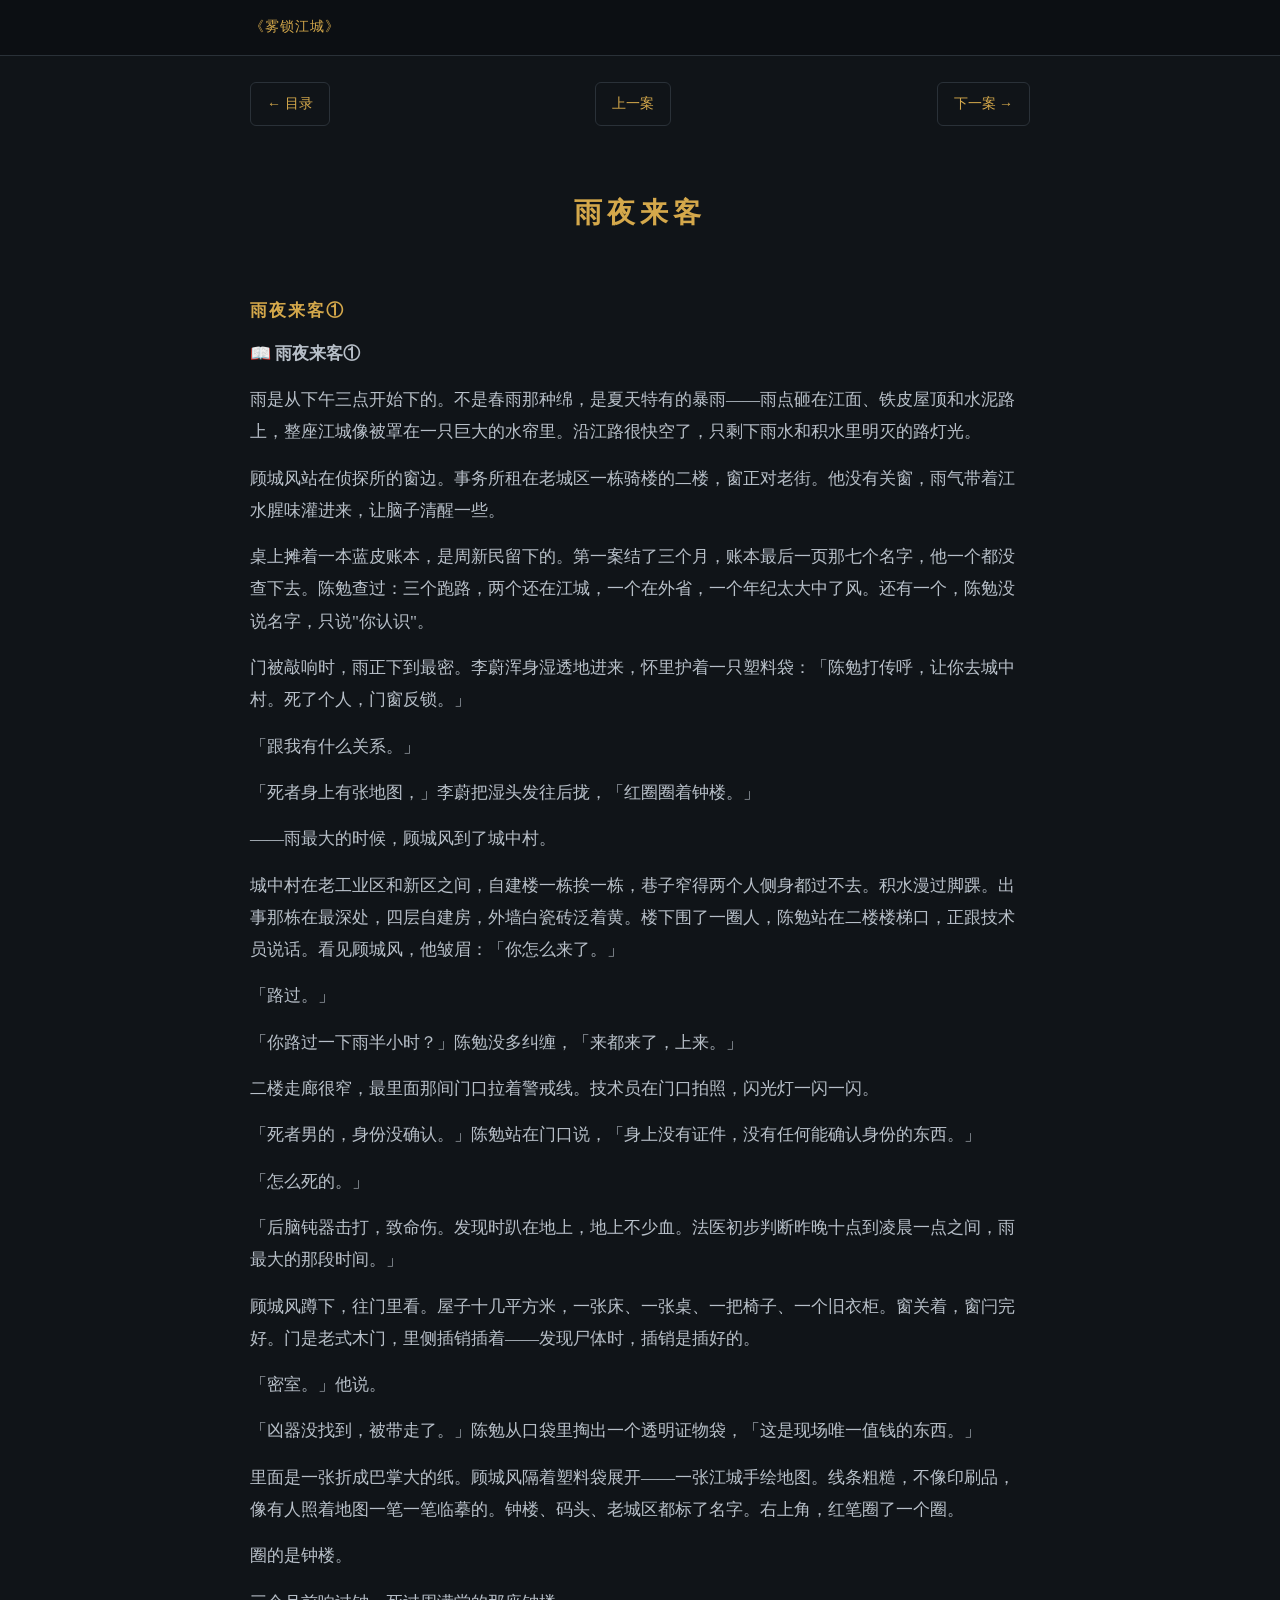
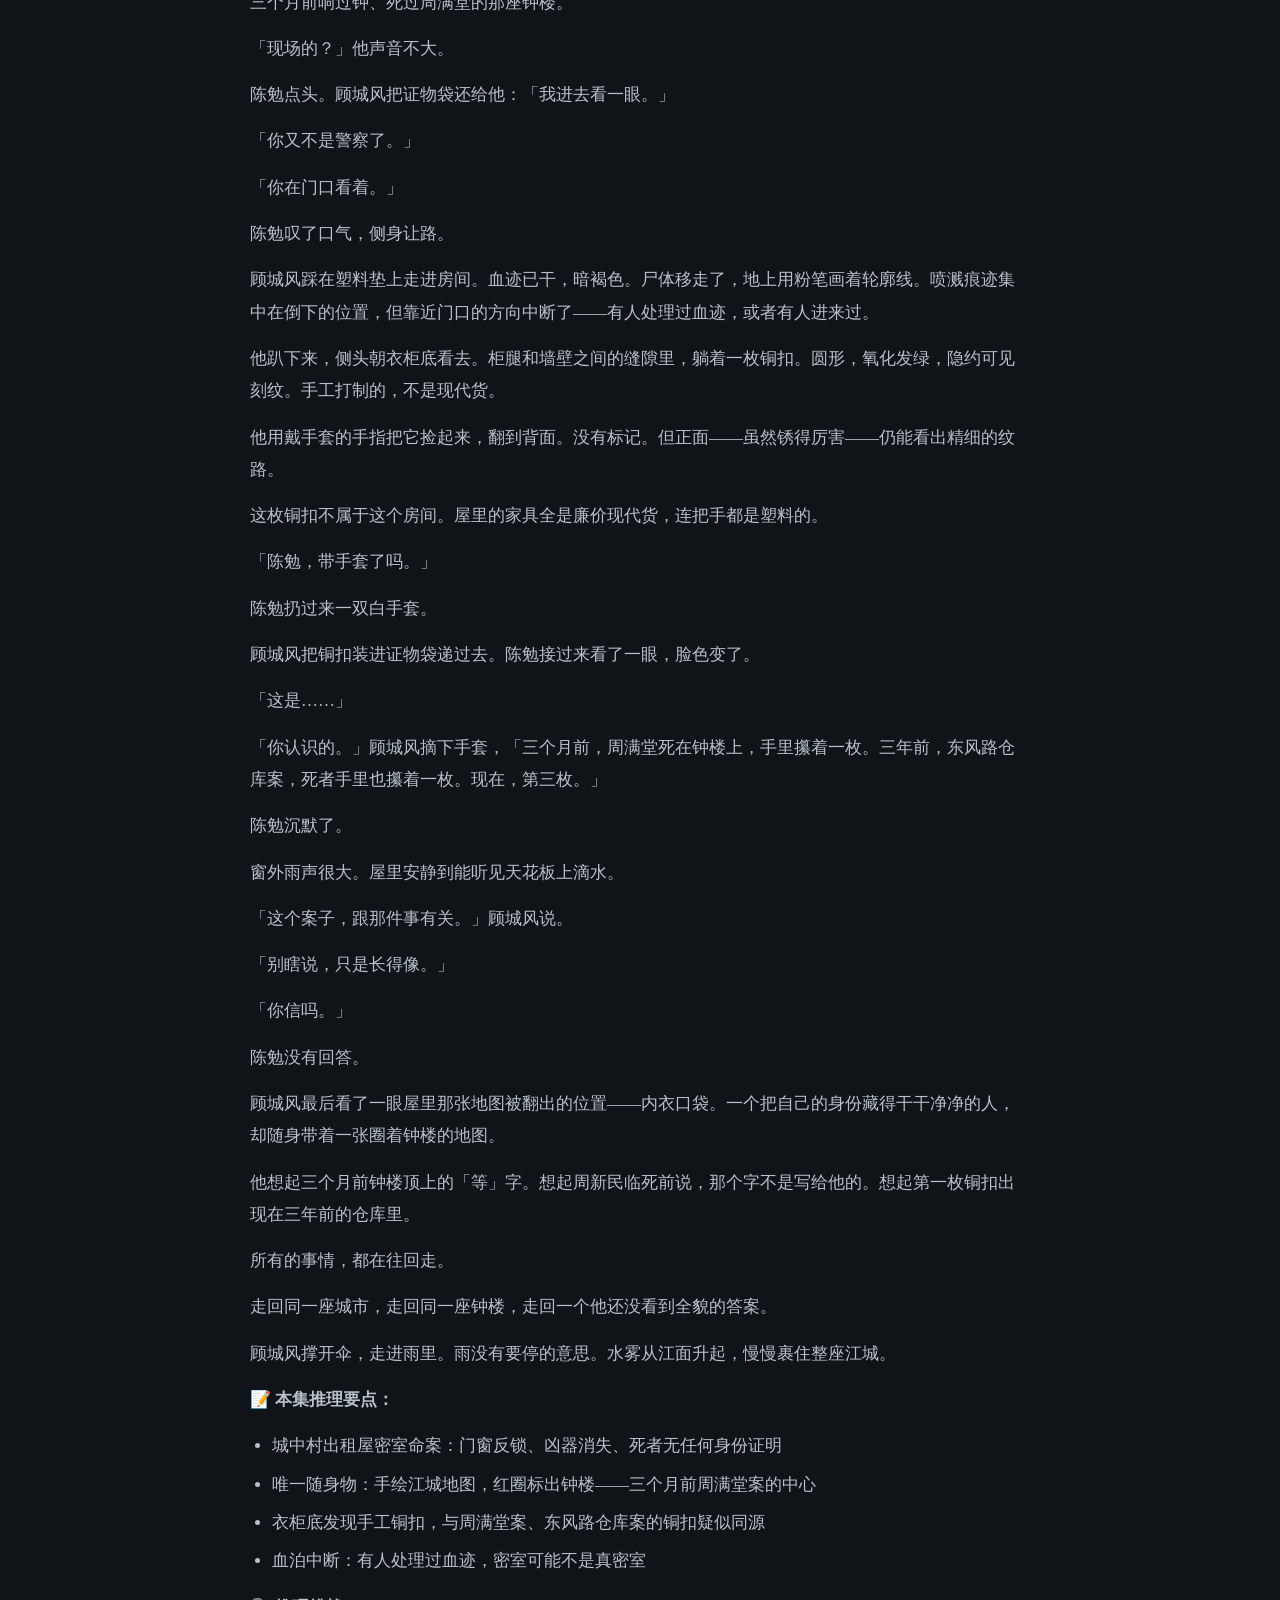
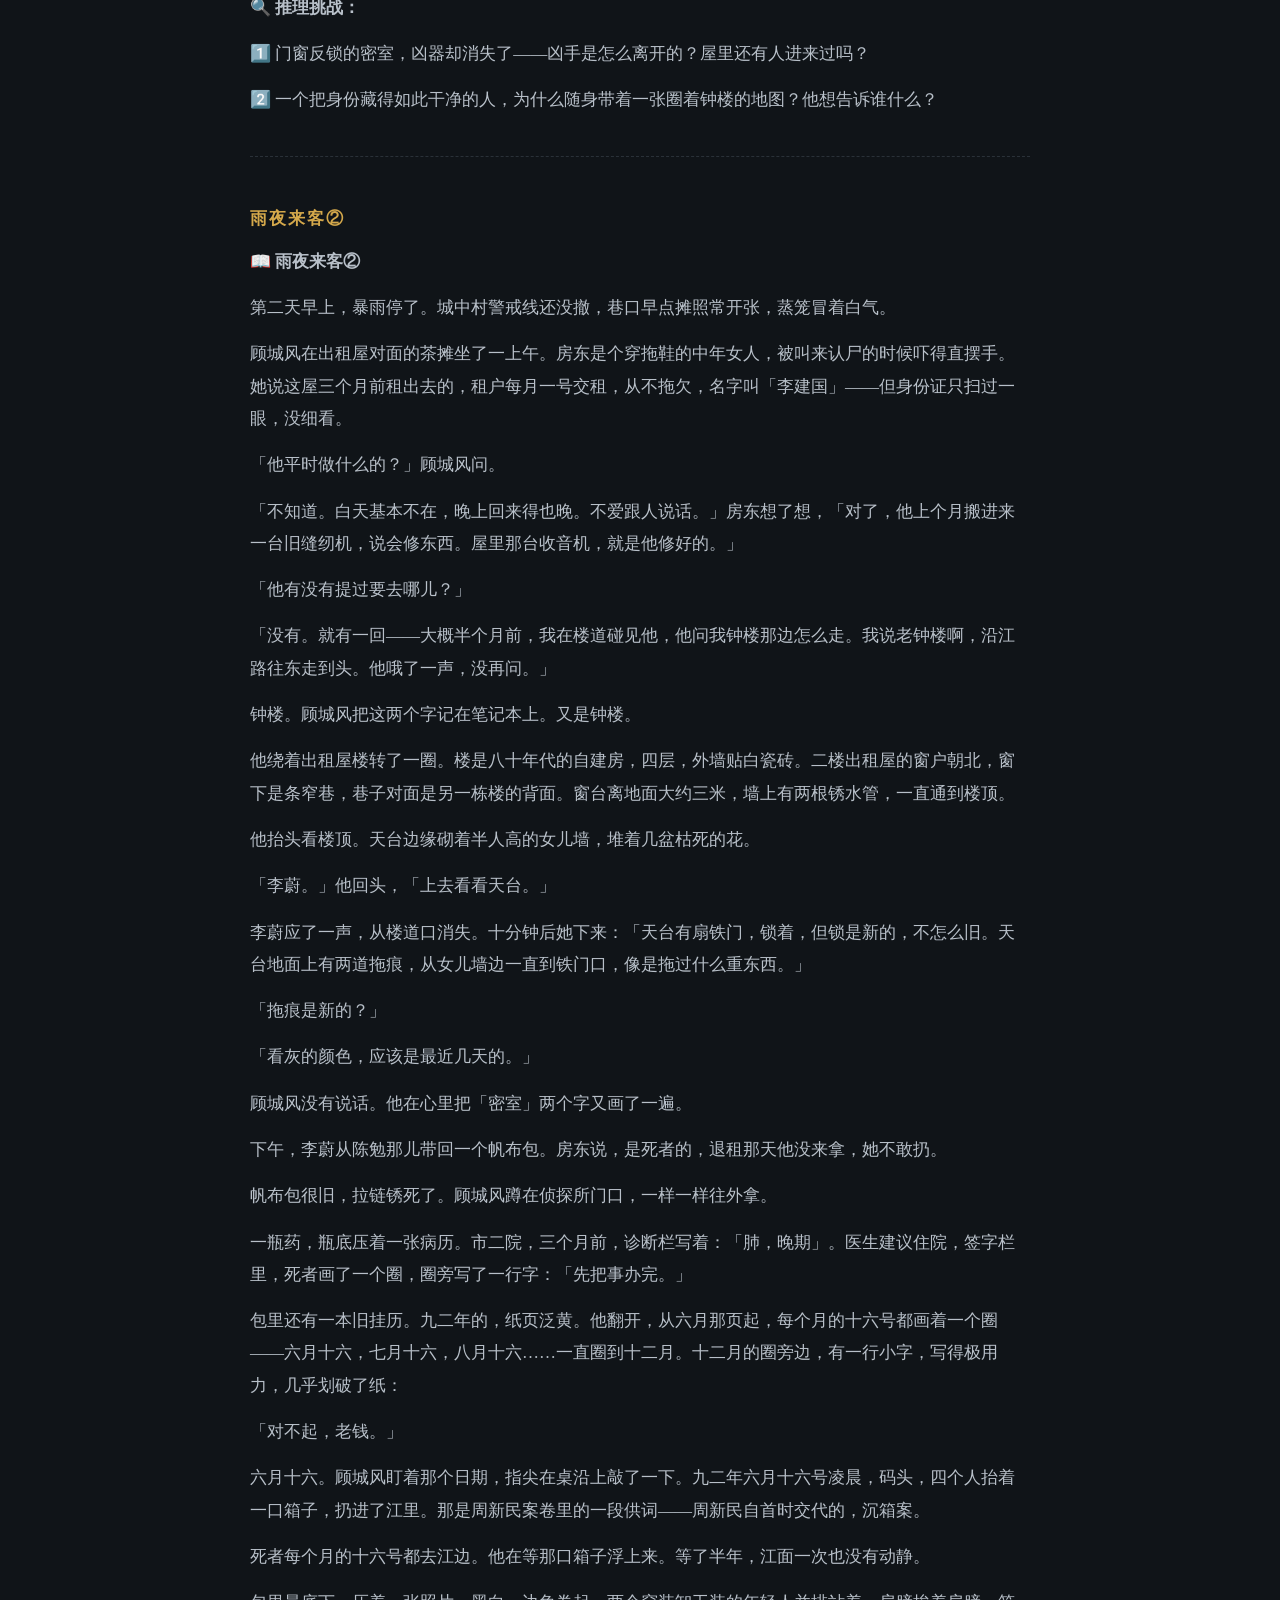
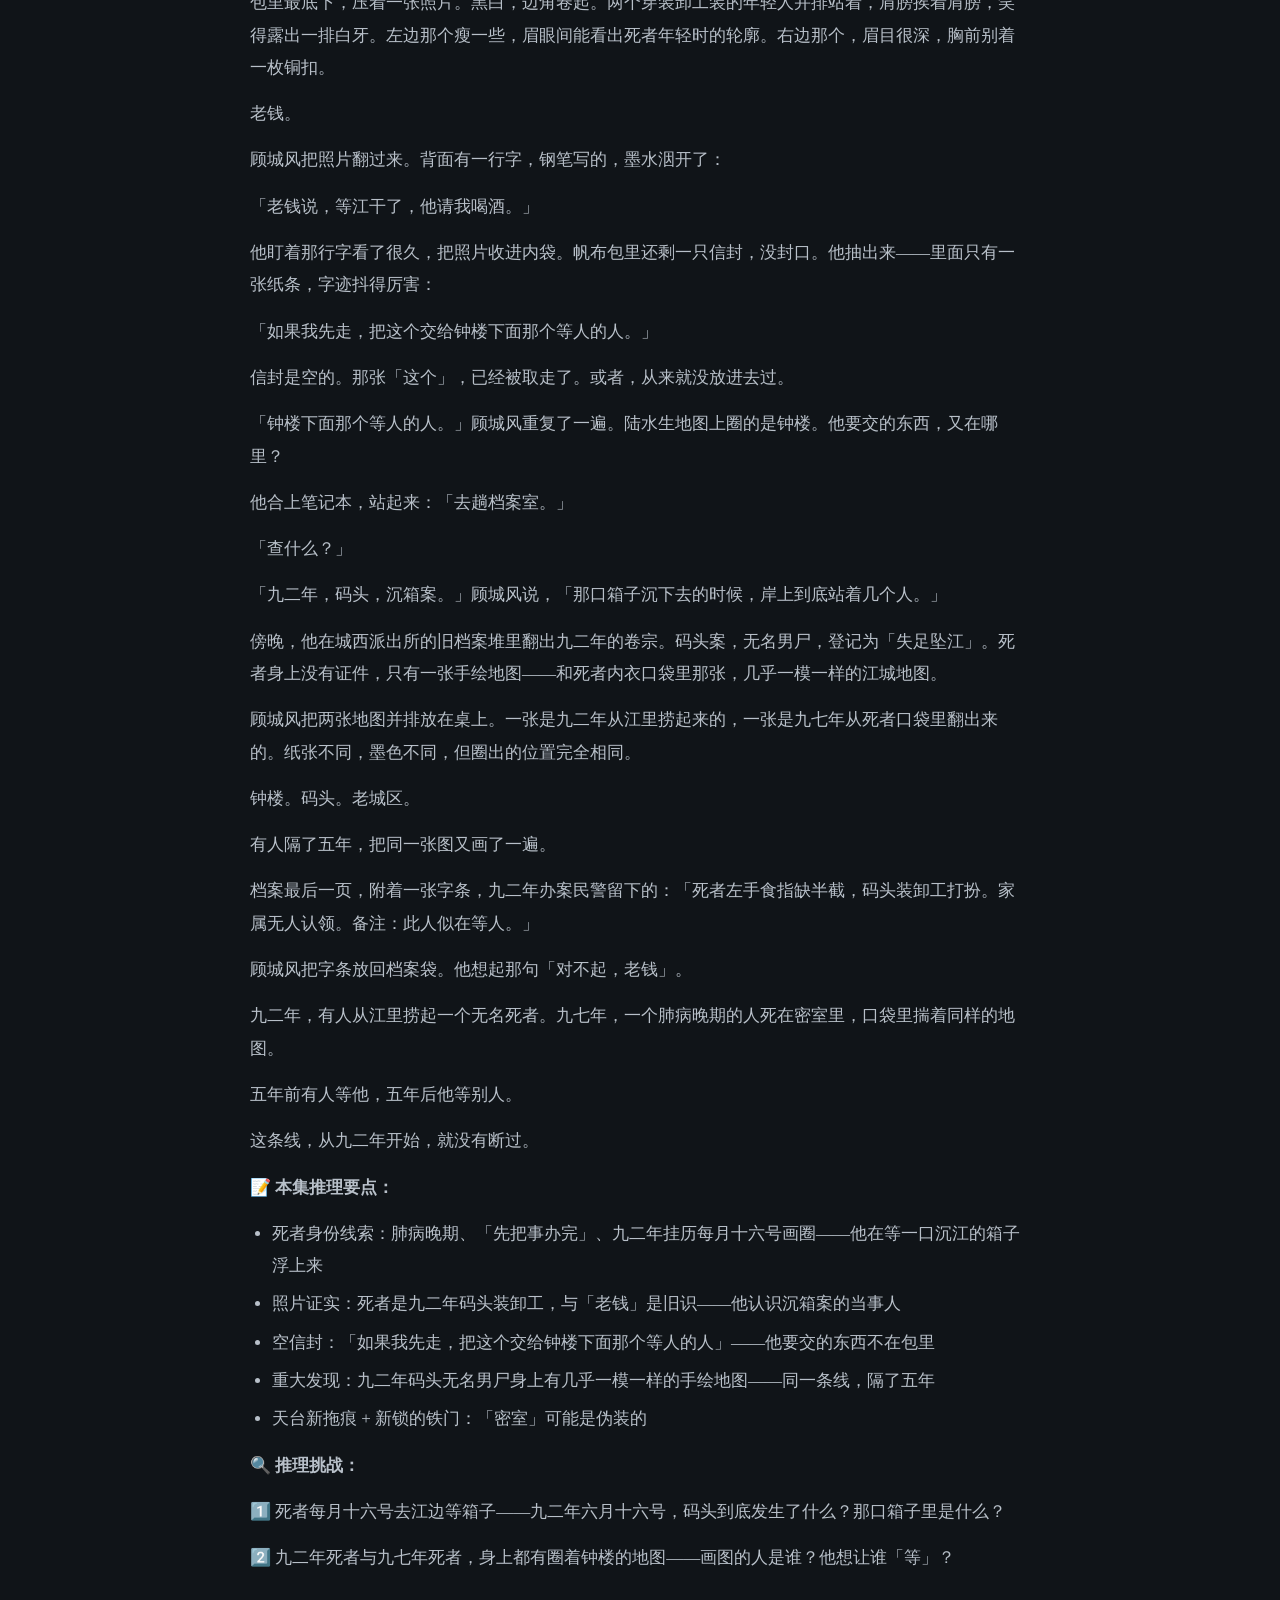
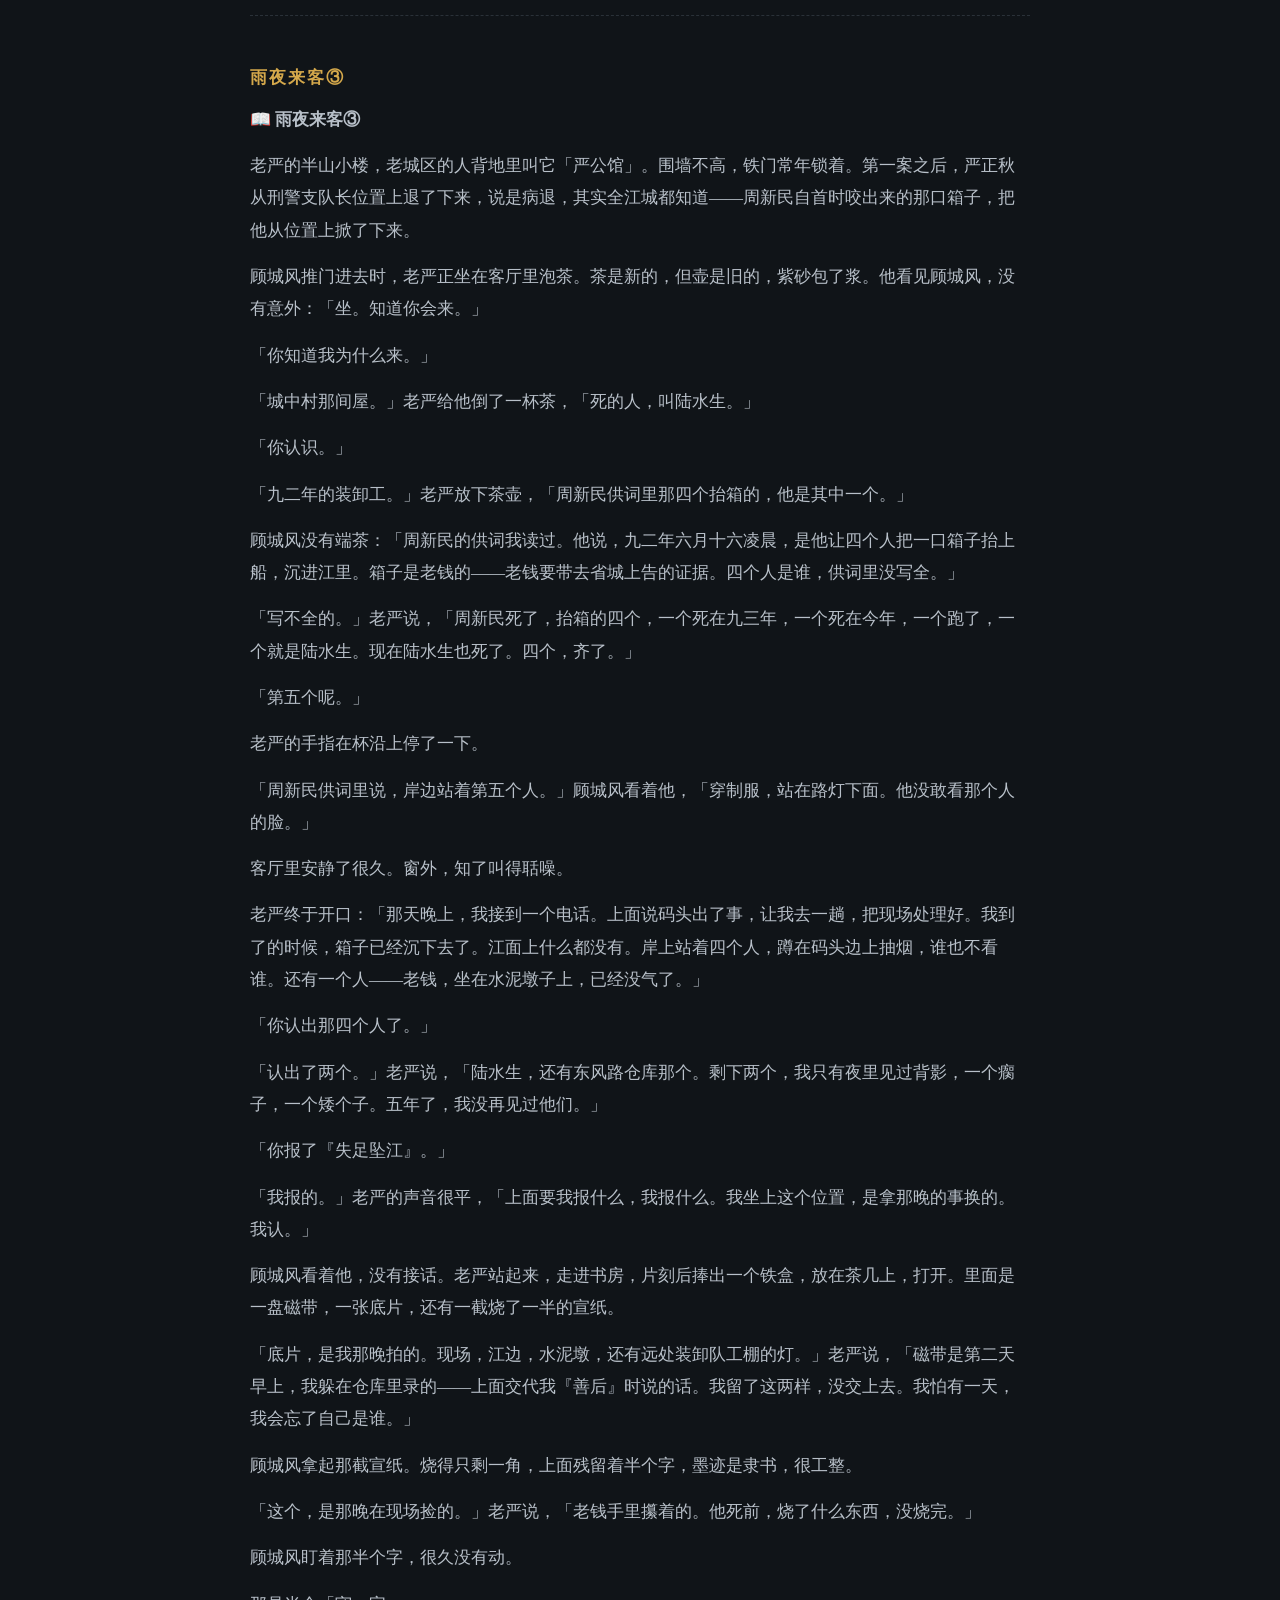
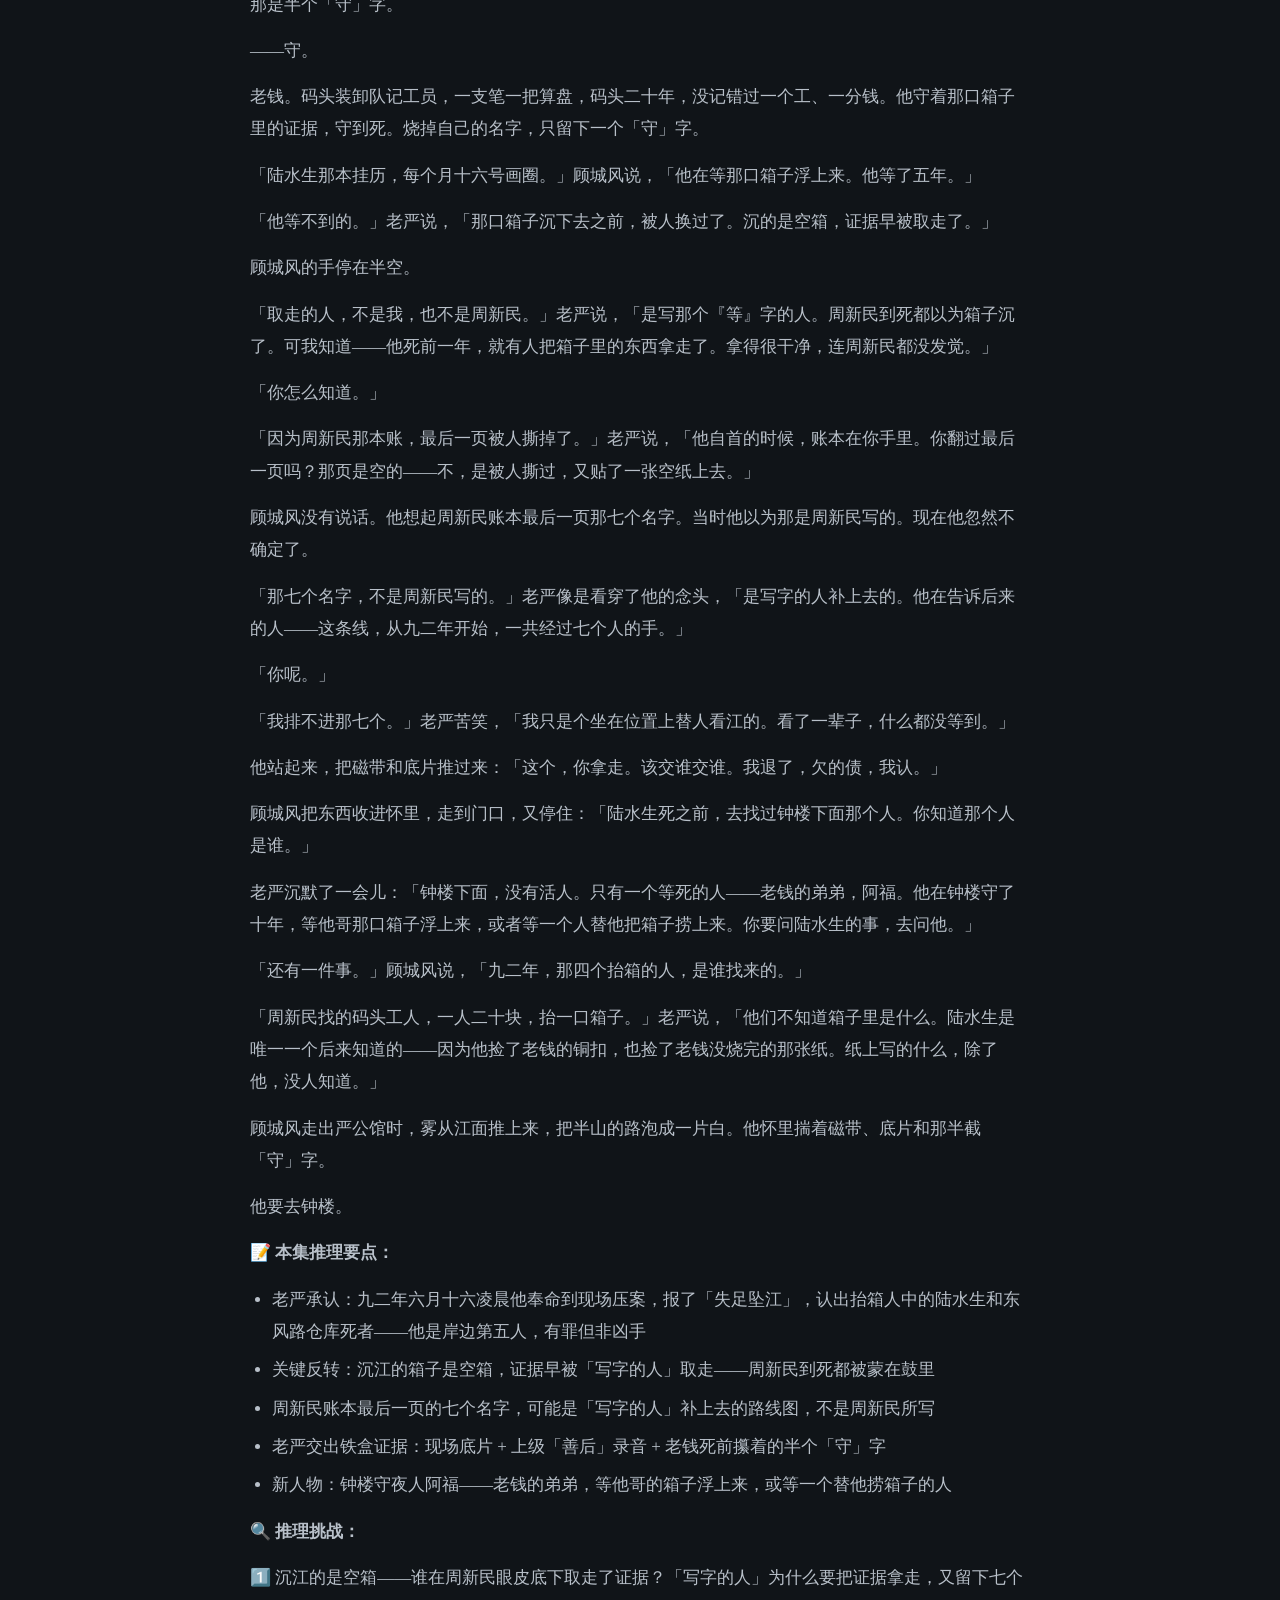
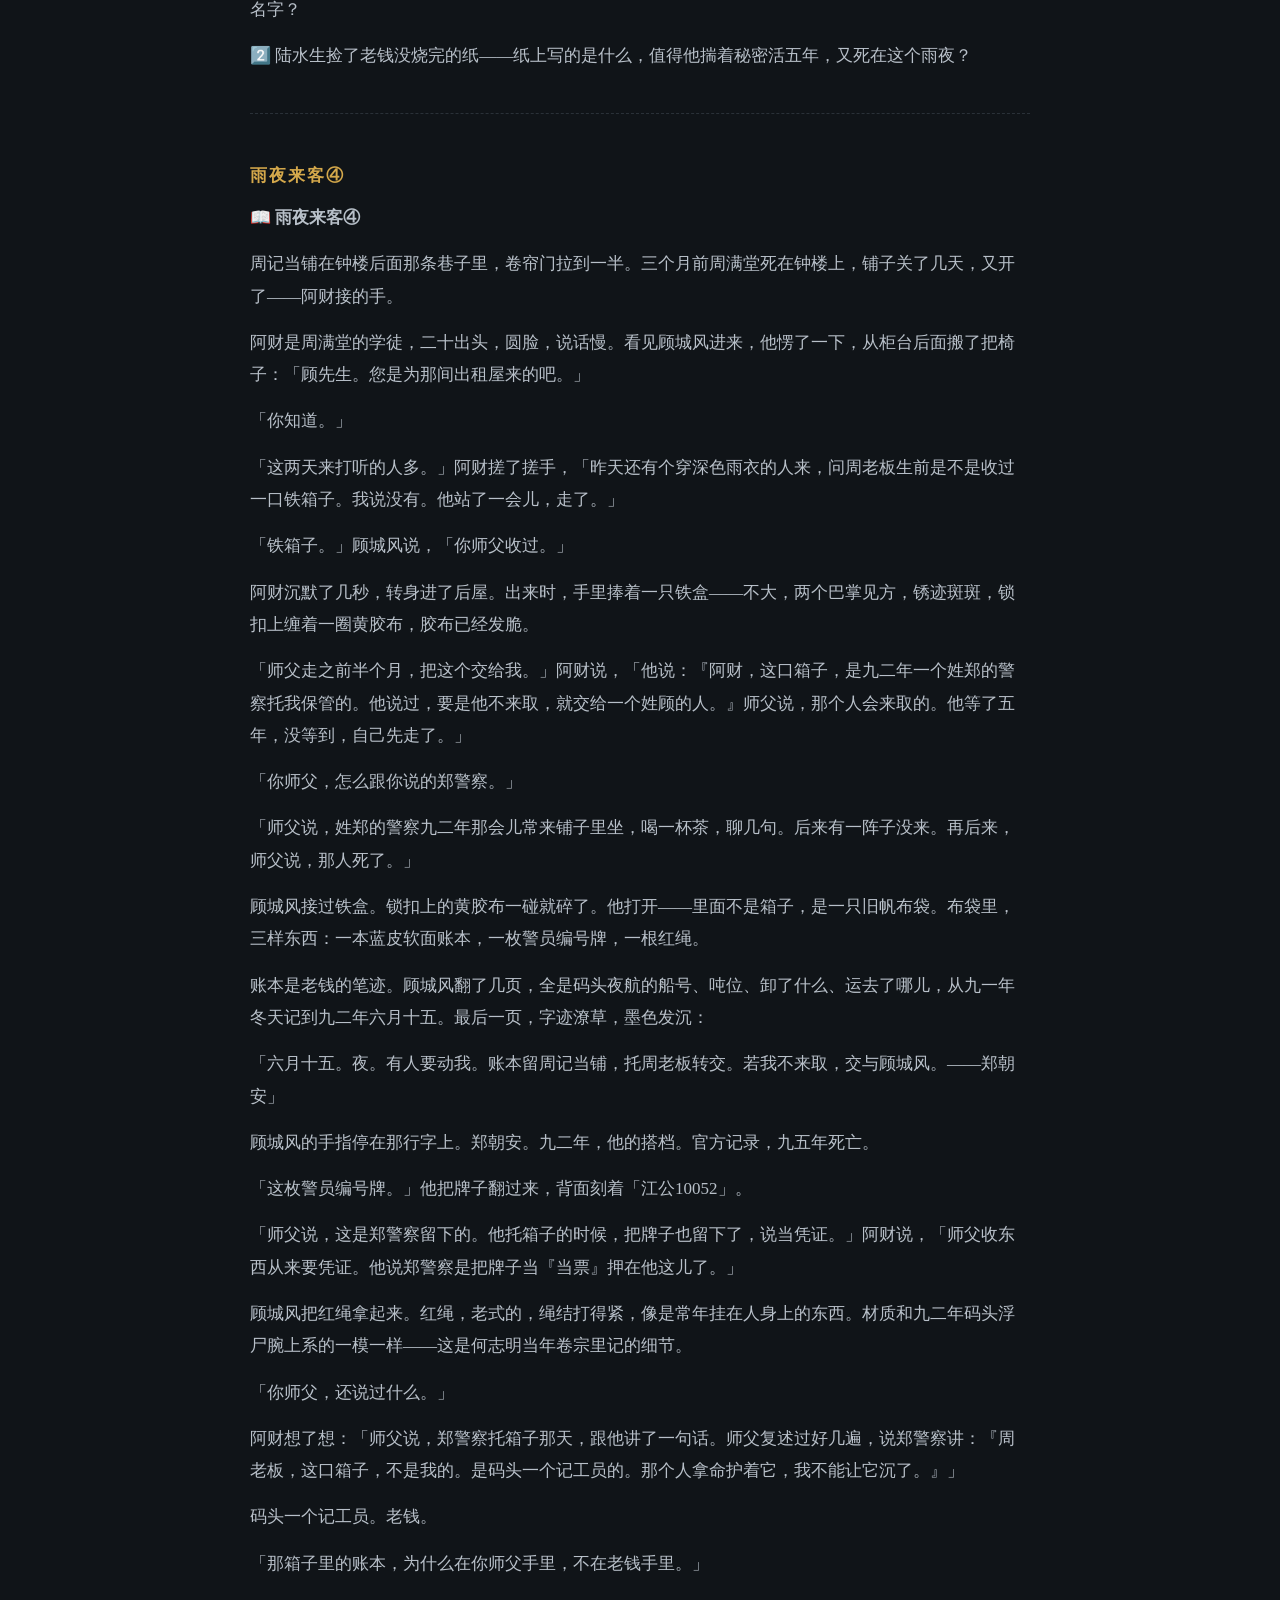
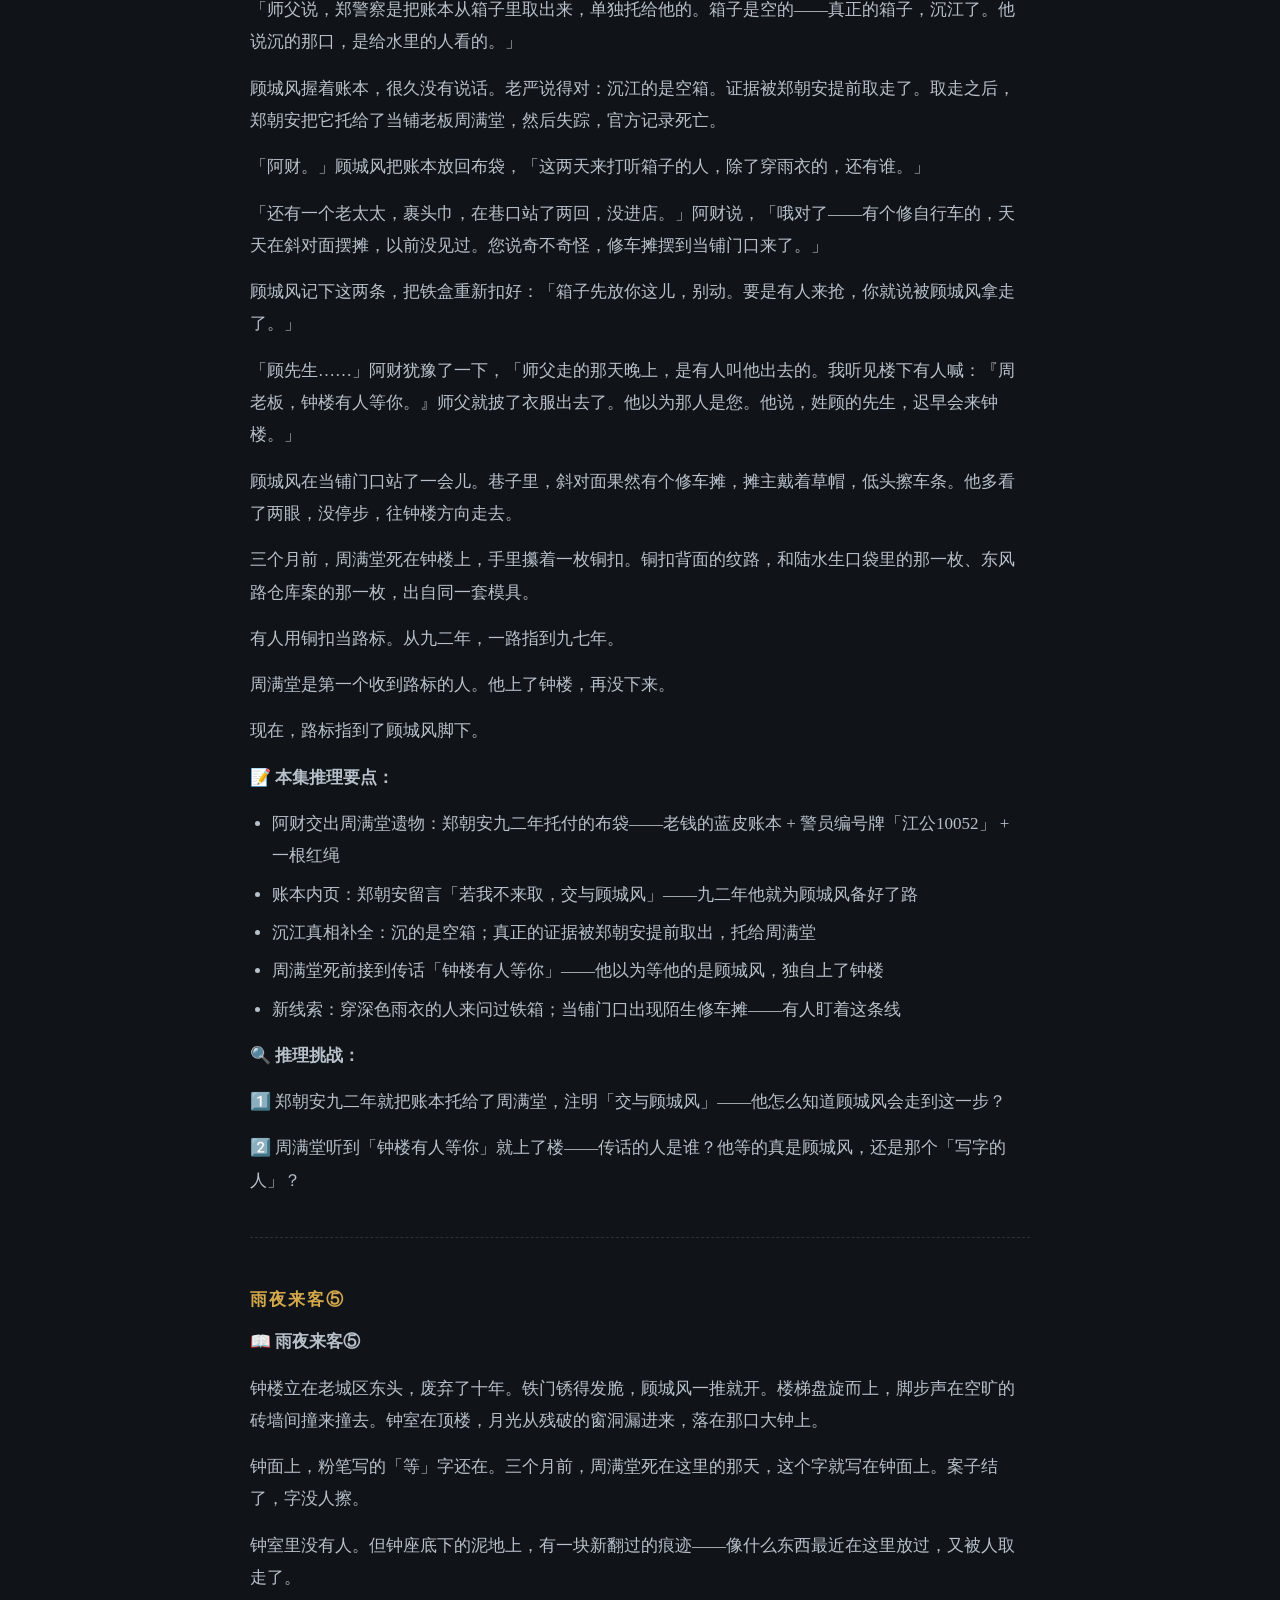
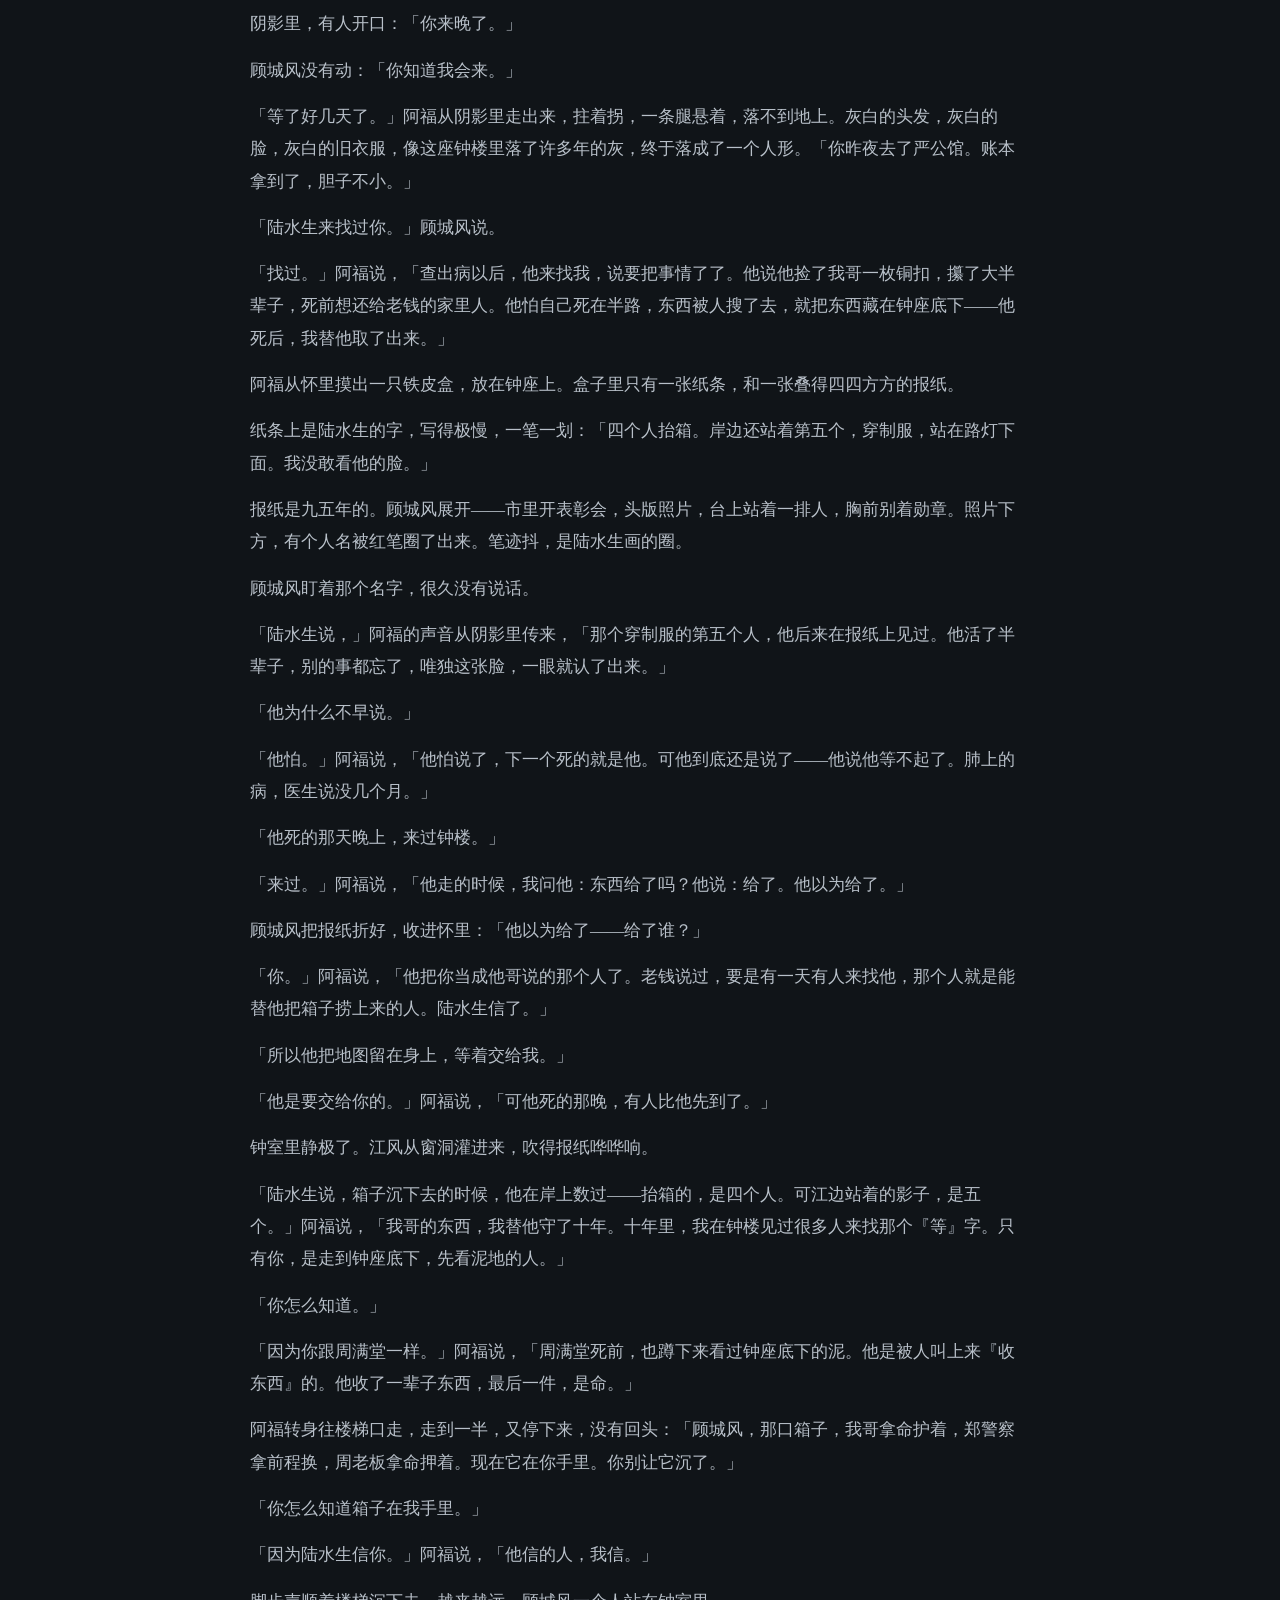
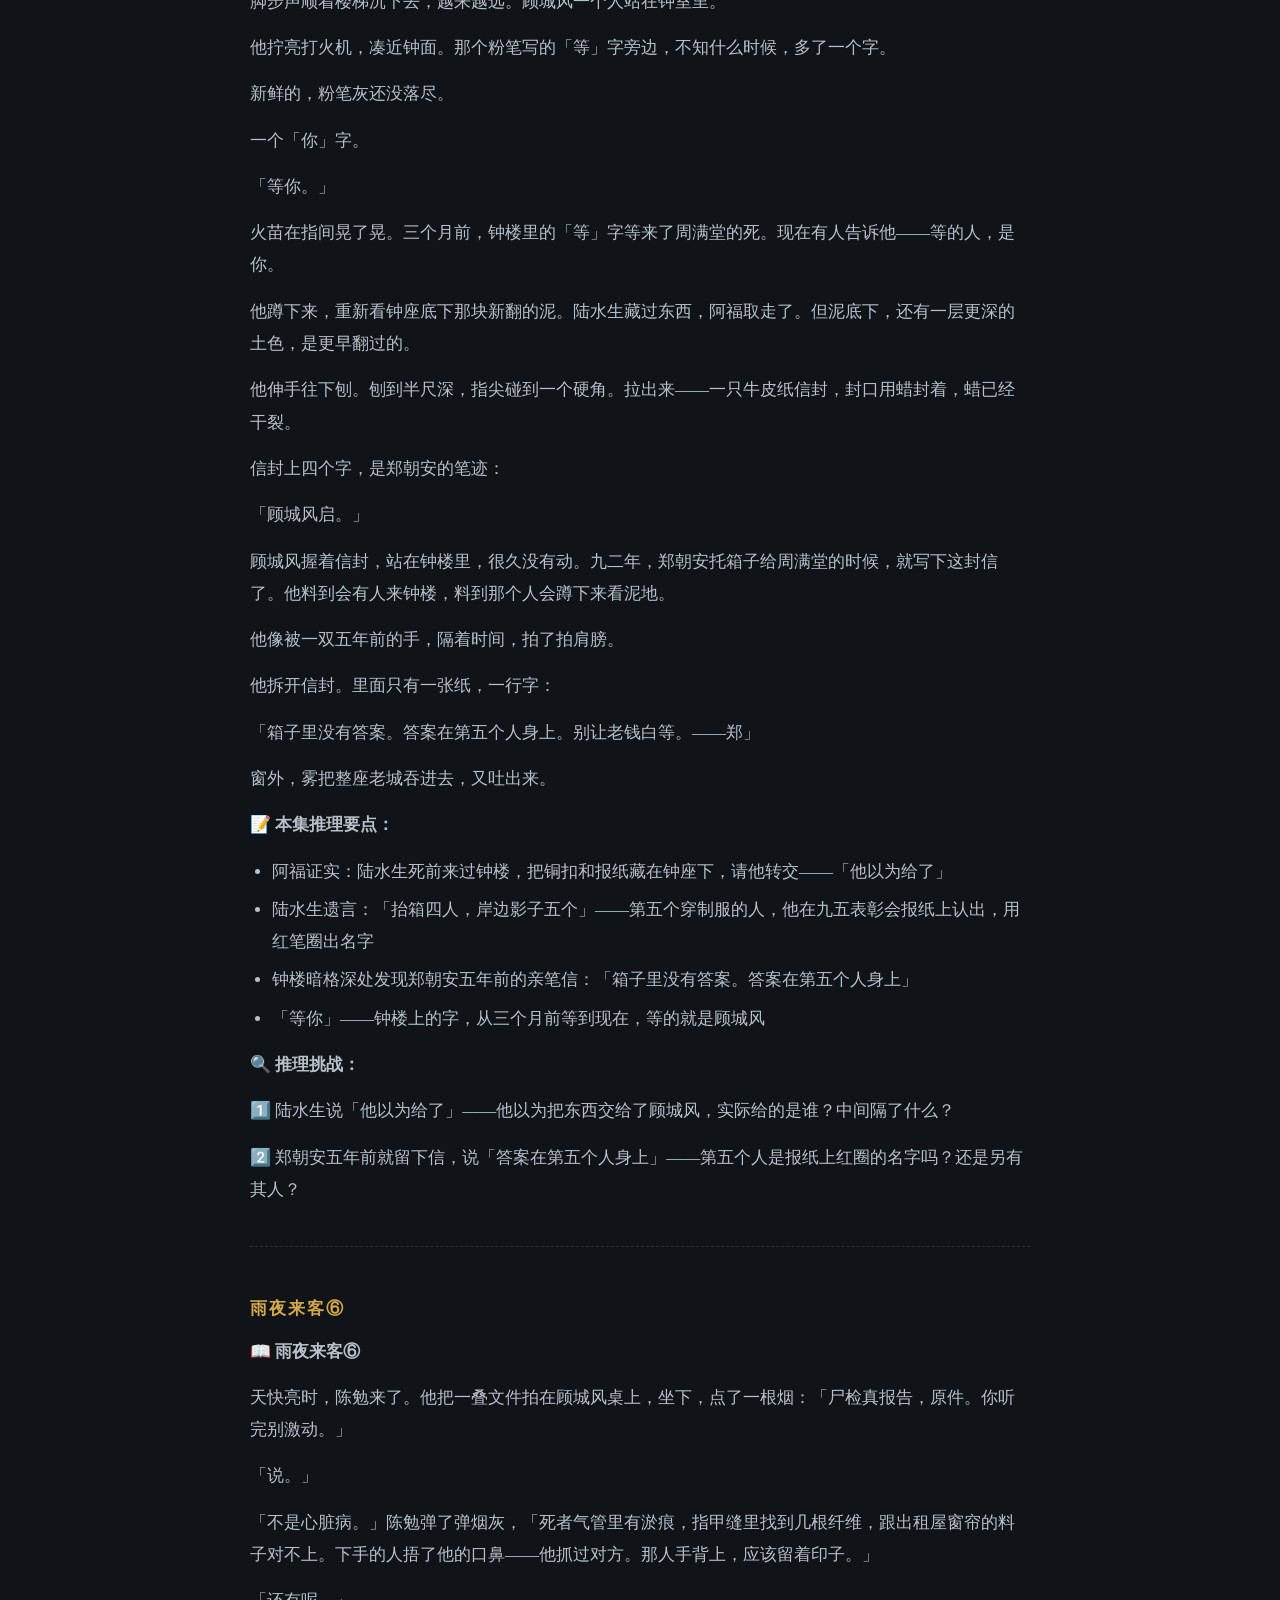
==== commit 1ca4d600: "修复章节页导航与样式相对路径 + chapters/index 重定向" ====
--- a/chapters/case2.html
+++ b/chapters/case2.html
@@ -3,494 +3,498 @@
 <head>
 <meta charset="UTF-8">
 <meta name="viewport" content="width=device-width, initial-scale=1.0">
-<title>《雾锁江城》· 看不见的证人</title>
-<link rel="stylesheet" href="style.css">
+<title>《雾锁江城》· 雨夜来客</title>
+<link rel="stylesheet" href="../style.css">
 </head>
 <body>
 <header class="site-header">
 <div class="container">
-<p class="breadcrumb"><a href="index.html">《雾锁江城》</a></p>
+<p class="breadcrumb"><a href="../index.html">《雾锁江城》</a></p>
 </div>
 </header>
 <main class="container">
-<nav class="case-nav"><a href="index.html">← 目录</a><a href="case1.html">上一案</a><a href="case3.html">下一案 →</a></nav>
-<h2 class="case-title">看不见的证人</h2><section class="chapter" id="ch1"><h3 class="chapter-title">看不见的证人①</h3><p>📖 <strong>看不见的证人①</strong></p>
-<p>聚福茶馆在夜市巷尾，开了二十三年。何姐是老板娘，也是掌柜、跑堂和账房。她报案的时候，是八月初一个闷热的下午，警局的人以为她喝多了。</p>
-<p>「不是闹贼，也不是闹鬼。」何姐说，「是有人天天晚上来喝茶，喝了半年，我没见过他一次。」</p>
-<p>「你都没见过，怎么知道他来。」</p>
-<p>「茶壶会少。」何姐说，「我打烊前数过，六把壶，六只杯。第二天早上开门，五把壶，五只杯。天天如此。椅子也是——我摆好的，靠墙那把，早上一定挪过位置，挪得不多，就一寸两寸。」</p>
-<p>值班民警笑了：「老板娘，你数错了吧。」</p>
-<p>「我数了半年。」何姐说，「天天少。」</p>
-<p>顾城风听说这事，是三天以后。李蔚在夜市吃宵夜，听隔壁桌的茶客当奇闻讲，回来学给他听。他听完，没有笑。</p>
-<p>「她数了半年，天天少。」顾城风说，「这不是记性。这是有人在用她的茶馆。」</p>
-<p>「用茶馆干什么？」</p>
-<p>「不知道。」顾城风把烟掐灭，「但我知道一件事——真正要在夜里用一间茶馆的人，最怕的就是老板娘太仔细。所以那个『不存在的客人』，不是在躲她。是在让她习惯。」</p>
-<p>习惯什么？习惯每天少一把壶。习惯每天椅子挪动一寸。习惯到有一天，就算少了一整个人，她也会觉得正常。</p>
-<p>当晚九点，顾城风去了聚福茶馆。</p>
-<p>茶馆不大，前厅六张桌，靠墙一排茶架，木格子上一把把紫砂壶。后门通一个小院，院子里种着两棵石榴树，树底下堆着旧桌椅和煤球。再往后，隔着一条窄巷，是夜市的后墙。</p>
-<p>何姐四十多岁，瘦，话多，手不闲。她一边擦桌子一边说：「顾先生，你是侦探，你帮我看看——我这茶馆，是不是真的闹鬼。」</p>
-<p>「不闹。」顾城风说，「鬼喝茶不用壶。」</p>
-<p>他在前厅坐了一个钟头，把每一寸地方看了一遍。茶架、桌子、墙、地板。然后他去了后院。石榴树底下，旧桌椅堆得整齐——太整齐了。煤球码成方垛，上面盖着油布。他蹲下来看油布边角的灰：有一道新鲜的擦痕，像是有人最近把油布掀起来，又盖回去。</p>
-<p>「你后院这些东西，多久动一次？」他问。</p>
-<p>「半年没人碰过。」何姐说，「煤球是去年的，还没烧完。」</p>
-<p>顾城风没有再问。他回到前厅，在靠墙那把「天天被挪动」的椅子边蹲下。椅子腿下，地砖缝里，夹着一小片东西——不是茶叶，是蜡。白色的蜡，指甲盖大小，边缘有齿痕。</p>
-<p>蜡。夜里的茶馆。少掉的茶壶。</p>
-<p>他想起一种老把式：蜡封。有人把东西封在蜡里，趁夜放进茶馆，第二天早上再取走。老板娘看见的「少一壶」，不是有人喝茶——是有人把茶壶当成「信箱」，一递一取。</p>
-<p>而递取的人，走的不是门。</p>
-<p>顾城风抬头。前厅天花板是老式木顶，靠近后墙的位置，有一块木板颜色比周围深——一块检修口，跟城中村出租屋天花板上那块，一模一样。</p>
-<p>他站起来，把木板推开一条缝。手电筒的光钻进去：夹层里积着灰，但有一道清晰的爬行痕迹，从后墙方向来，到茶架正上方停住。灰尘上，还留着一片碎蜡。</p>
-<p>「李蔚。」他回头，「明天早上，来数茶壶。」</p>
-<p>「数什么？」</p>
-<p>「数它今天少不少。」顾城风说，「然后告诉我，那个『不存在的客人』，把什么东西放进来了。」</p>
-<p>他走出茶馆时，夜市刚上灯。石榴树在墙头投下影子，风一吹，像有人站在树底下，正往这边看。</p>
-<p>他在巷口站了一会儿。身后，茶馆后院的灯，灭了。</p>
-<p>📝 <strong>本集推理要点：</strong></p>
-<ul>
-<li>「不存在的客人」真相初现：不是闹鬼，是有人利用茶馆做「信箱」——夜里放、早上取</li>
-<li>关键物证：地砖缝里的白蜡、茶架正上方天花板检修口、后院油布上的新鲜擦痕</li>
-<li>设计动机：让老板娘「习惯」每天少一把壶——习惯到麻木，就能在眼皮底下做更大的事</li>
-<li>检修口爬行痕迹：与城中村出租屋同款手法——同一类人干的</li>
-</ul>
-<p>🔍 <strong>推理挑战：</strong></p>
-<p>1️⃣ 如果茶馆是「信箱」，递取的「信」是什么？为什么选一间开了二十三年的老茶馆？</p>
-<p>2️⃣ 老板娘说「鬼喝茶不用壶」——顾城风这句话是在试探什么？他发现了什么不对？</p></section><section class="chapter" id="ch2"><h3 class="chapter-title">看不见的证人②</h3><p>📖 <strong>看不见的证人②</strong></p>
-<p>第二天早上，李蔚去数了茶壶。</p>
-<p>她回来的时候，脸色不对：「少了两把。」</p>
-<p>「昨晚一把，今早又少了一把？」</p>
-<p>「不是。」李蔚说，「今早开门，茶架上少了三把壶。老板娘说，昨晚打烊前她数过，六把——今早剩三把。一夜之间，少了三把。」</p>
-<p>顾城风放下手里的笔：「一夜少三把，半年天天少一把。那个『不存在的客人』，昨晚开张了。」</p>
-<p>「还有。」李蔚说，「靠墙那把椅子，没动。老板娘说，这是半年里第一次早上椅子没挪过。」</p>
-<p>椅子没动，茶壶少了三把。顾城风在心里把这句话翻了个面。半年里，那个人每天来，放一把壶，取一把壶，挪一下椅子——像是在练习什么。昨晚他不练了。他一次性拿走了三把。</p>
-<p>「出事了。」顾城风站起来，「去茶馆。」</p>
-<p>他们到的时候，聚福茶馆门口已经拉了警戒线。陈勉站在门口，看见他，没有意外：「你来晚了。」</p>
-<p>「怎么回事。」</p>
-<p>「死人了。」陈勉说，「死在茶馆后屋。门窗从里面闩着，是个密室。桌上摆着一壶茶，两只杯——一只喝过，一只没动。茶是温的。」</p>
-<p>顾城风在门口停了一下：「死者是谁。」</p>
-<p>「许有年。退休的账房先生，老城区的，今年六十三。」陈勉说，「他家里人报失踪，报了三天。今天早上，茶馆跑堂的小顺来开门，发现后屋门缝里渗出灯芯绒的衣角，撞开门，人已经凉了。」</p>
-<p>顾城风换上鞋套，走进后屋。</p>
-<p>后屋是茶馆的杂物间兼账房，一间不到十平方的小屋，窗户朝后院，钉着铁栅栏。门是老式木门，里侧一道铁闩，闩得严严实实。屋里一张桌、一把椅、一只旧柜。桌上果然摆着一壶茶、两只杯。</p>
-<p>他蹲下来看地面。地面是水泥的，扫得很干净——干净得不对。许有年死在屋里，门窗反锁，屋里却连一滴水渍、一个脚印都没有，像是有人在他死后，仔仔细细地把地拖了一遍。</p>
-<p>「凶器呢？」</p>
-<p>「没有。」陈勉说，「尸检初步判断，是勒杀。脖子上一道细痕，不是绳，像是什么软的东西。身上没有搏斗伤，指甲缝干净。」</p>
-<p>「他家里人说他失踪三天。失踪之前，他有没有提过要去哪儿？」</p>
-<p>「他老伴说，他最近半个月老是往外跑，说『去见个老朋友』。问他见谁，他不说。三天前傍晚出去，再没回来。」</p>
-<p>顾城风走到桌边，端起那只喝过的杯子，凑到鼻子下面。茶味很淡，已经凉了。他放下杯子，目光落在茶壶上——紫砂，老式的，壶身刻着两个字：「聚福」。</p>
-<p>「这壶是茶馆的。」</p>
-<p>「是。」陈勉说，「老板娘说，她店里的壶，昨晚又少了三把。其中一把，就在这张桌上。」</p>
-<p>半年里天天少一把壶。昨晚少三把。其中一把，出现在一个死人的桌上，泡着一壶还温着的茶。</p>
-<p>那个「不存在的客人」，第一次留下了东西——一具尸体。</p>
-<p>顾城风直起身，环顾这间密室。门窗反锁，地面干净，死者端坐，面前一壶温茶。像一个约定好的约会，只是赴约的人，没能活着离开。</p>
-<p>他忽然想起一件事：「小顺呢。」</p>
-<p>「在门口蹲着，吓坏了。」</p>
-<p>顾城风走出后屋。小顺是个二十出头的瘦小伙子，蹲在台阶上，脸白得像纸。看见他，哆哆嗦嗦站起来：「顾、顾先生……」</p>
-<p>「你几点发现尸体的。」</p>
-<p>「六点二十。我每天六点来开门烧水。」小顺咽了口唾沫，「后屋门缝里，露出一截灰布，我以为是何姐落的东西，推门推不动，喊了两声没人应，我就撞了。」</p>
-<p>「你撞门的时候，门闩是闩着的？」</p>
-<p>「闩着的，我亲眼看见的。」</p>
-<p>「那你怎么进来的。」</p>
-<p>「我从后窗绕的。」小顺说，「后屋窗户有铁栅栏，但栅栏有一根松了，我掰开钻进去的。」</p>
-<p>顾城风看了他一眼：「你师父教你的？」</p>
-<p>「何姐说过，后屋那根铁栅栏年久失修，别往那儿放东西。」</p>
-<p>顾城风没有再问。他走回前厅，在靠墙那把椅子上坐下来，看着天花板那块检修口。</p>
-<p>一个半年里每天半夜来「放壶取壶」的人。一个死前失踪三天的账房先生。一壶还温着的茶，两只杯，一只喝过。</p>
-<p>他忽然明白了那三把壶的去向：一把在死者桌上，泡着茶。另外两把——大概已经被那个人，带走了。</p>
-<p>「陈勉。」他站起来，「查许有年退休前在哪个单位记账。」</p>
-<p>「查这个干什么？」</p>
-<p>「一个账房先生，半夜去一间闹鬼的茶馆，见一个『不存在的客人』。」顾城风说，「他记了一辈子账，临死前见的，八成也是一笔账。」</p>
-<p>📝 <strong>本集推理要点：</strong></p>
-<ul>
-<li>命案发生：退休账房许有年死在茶馆后屋——密室：门窗内闩、地面干净、无凶器、勒杀</li>
-<li>现场关键：一壶「聚福」茶、两只杯、一只喝过——死者临死前在等人，等到了，没能离开</li>
-<li>半年「少一把壶」的规律被打破：一夜少三把，其中一把出现在命案桌上——「不存在的客人」第一次留下东西：尸体</li>
-<li>小顺的口供：撞门时门闩闩着，从松动的铁栅栏钻入——密室有破绽</li>
-</ul>
-<p>🔍 <strong>推理挑战：</strong></p>
-<p>1️⃣ 半年天天少一把壶，为什么偏偏昨晚一次性少三把？那个「不存在的客人」在等什么时机？</p>
-<p>2️⃣ 许有年「去见老朋友」——他记了一辈子账，临死前见的人，跟账有什么关系？</p></section><section class="chapter" id="ch3"><h3 class="chapter-title">看不见的证人③</h3><p>📖 <strong>看不见的证人③</strong></p>
-<p>许有年的档案，第二天上午从区财政局调了出来。</p>
-<p>「许有年，区财政局退休，退休前在基建科当记账员。」陈勉把档案放在顾城风桌上，「八九年退休，退休工资不高，老伴常年吃药。但你看这个——他儿子九五年在沿江路买了一套商品房。」</p>
-<p>「记账员的儿子，九五年买房。」顾城风说。</p>
-<p>「全款。」陈勉说，「三十八万。」</p>
-<p>顾城风把档案合上：「查他的账。」</p>
-<p>许有年退休前管的是基建账。八十年代末，老城区大规模翻修，财政局基建科经手的钱，比他记的账多得多。八九年他「病退」——退休时五十三岁，早了七年。</p>
-<p>「他老伴说，他退休那年前后，有半年话特别少。」陈勉说，「后来慢慢好了。她问过他，他说：『有些账，记不得。』」</p>
-<p>「记不得，还是不敢记。」</p>
-<p>「她还说了一件事。」陈勉说，「她家书房里有个旧铁皮箱，许有年一直锁着，谁也不让碰。他失踪那晚出门前，把铁皮箱拿出来，放在门口鞋柜上——像是故意放给家里人看的。她没敢动，报了案以后，派出所的人把箱子带走了。」</p>
-<p>「箱子里是什么。」</p>
-<p>「一堆旧本子。都是他退休前在基建科记的账，一本一本，按年码着。最后一本，是八九年——他退休那年的账本，夹层里掉出一张纸条。」陈勉从口袋里摸出一张叠得四方的纸，递过来，「纸条上是他的字：『要是哪天我不回来，把账本交给顾城风。他知道找谁。』」</p>
-<p>顾城风接过纸条，看了很久。</p>
-<p>「他知道找谁。」他重复了一遍，「我认识他吗？」</p>
-<p>「我查了。」陈勉说，「许有年八九年退休，你九二年才进的警队。你们没有交集。但他知道你的名字——知道你会查账。」</p>
-<p>「谁告诉他的。」</p>
-<p>陈勉没有回答。两个人沉默了一会儿，陈勉说：「纸条背面还有一行字，小字，像是后补的：『茶馆后屋的墙缝里，有东西。替我交给顾城风。』」</p>
-<p>顾城风站起来：「茶馆后屋。」</p>
-<p>——聚福茶馆还封着。陈勉开了封条，两人走进后屋。</p>
-<p>密室现场已经勘查完毕，地面画着粉笔线。顾城风蹲在靠墙的旧柜旁，用手电筒照着墙根。后屋的墙是老砖墙，砖缝里的灰泥风化脱落。他一块砖一块砖地看过去——在离地两尺的位置，有一块砖的灰泥颜色比旁边深，像是被人撬过又塞回去。</p>
-<p>他用手电筒柄轻轻一磕，砖松动，掉出来。砖洞里面，塞着一只牛皮纸信封，封口用蜡封着——和地砖缝里那片白蜡，同一种蜡。</p>
-<p>他拆开封口。里面是一份手写的名单，八个人的名字，四个用红笔画了圈。他认出其中两个：周新民，赵建国。</p>
-<p>剩下的名字，他一个也不认识。但名单末尾，有一行小字，笔迹很稳：</p>
-<p>「以上八人，分八次从基建账上提走八笔钱，共一百六十万。提款凭证在许某处。若有朝一日事发，此单为凭。——许有年，八九年七月。」</p>
-<p>一百六十万。八十年代末的一百六十万。</p>
-<p>「他记了一辈子账，最后记的这笔，要了他的命。」顾城风把名单折好收进口袋，「这八个人里，有四个已经画了圈——画圈是什么意思？」</p>
-<p>「画了圈，就是已经死了。」陈勉说，「周新民死了，赵建国抓了。还有两个画圈的——我查查是谁。」</p>
-<p>「不用查了。」顾城风说，「画圈的是已经出局的。没画圈的，是还活着的。许有年把这名单藏在茶馆墙缝里，临死前让家里人把账本留给我——他早就知道，自己活不过那晚。」</p>
-<p>他走出后屋，站在院子里，看着那两棵石榴树。八月的石榴快熟了，沉甸甸地坠在枝头。</p>
-<p>「陈勉。」他说，「八九年，基建账上提走的这一百六十万，最后流到哪里去了？」</p>
-<p>「你说呢。」</p>
-<p>「流到码头了。」顾城风说，「八十年代末，江城的走私线就是这么起来的——有人用财政的钱，养肥了码头上的第一船货。周新民是跑船的，赵建国是看码头的。可第一个掏钱的人，不在码头。」</p>
-<p>他抬头看了一眼茶馆后墙。墙缝里那张名单，是许有年藏了八年的东西。八年里，他每天看着那四个画了圈的名字，知道自己迟早也会被画上那个圈。</p>
-<p>八九年，他退休那年，写下了这份名单。九七年八月，他死在茶馆后屋，面前一壶温茶。</p>
-<p>他等的人没来。来的人，要了他的命。</p>
-<p>「李蔚。」顾城风走出院子，「去查许有年失踪那晚，最后见到他的人。茶馆的人，街坊，还有——他说的那个『老朋友』。」</p>
-<p>「你怀疑谁。」</p>
-<p>「我不怀疑。」顾城风说，「我在找。一个人记了八年的账，临死前想把它交出去——他一定会挑一个他觉得靠得住的人。而那个人，八九年就从基建账上，提走了第一笔钱。」</p>
-<p>📝 <strong>本集推理要点：</strong></p>
-<ul>
-<li>许有年身份坐实：区财政局基建科记账员，八九年「病退」——早退七年，原因是记了一笔不能记的账</li>
-<li>关键物证：他藏在家里的旧账本，夹层纸条写明「把账本交给顾城风」；茶馆后屋墙缝里的蜡封名单——八人、八笔、共一百六十万</li>
-<li>名单逻辑：四个画圈=已出局（周新民、赵建国等），四个未圈=还活着——许有年知道自己迟早被画上圈</li>
-<li>溯源指向：八十年代末基建款→码头走私线的启动资金——第一个掏钱的人不在码头</li>
-</ul>
-<p>🔍 <strong>推理挑战：</strong></p>
-<p>1️⃣ 许有年八九年就写下名单，为什么等到九七年才想交出来？八年间他在等什么？</p>
-<p>2️⃣ 「茶馆后屋的墙缝里，有东西」——纸条上为什么专门提到茶馆？茶馆和许有年，是什么关系？</p></section><section class="chapter" id="ch4"><h3 class="chapter-title">看不见的证人④</h3><p>📖 <strong>看不见的证人④</strong></p>
-<p>当晚，顾城风在茶馆守夜。</p>
-<p>他没有开灯。前厅一片漆黑，只有后院石榴树在风里沙沙地响。他坐在靠墙那把「天天被挪动」的椅子上，背靠着墙，面前是那张方桌。李蔚藏在后院的煤球堆后面，盯着那道墙头。</p>
-<p>十一点，夜市收摊。十二点，巷子彻底安静。十二点半，墙头上传来一声轻响——像是什么东西搭上来，又收回去。</p>
-<p>顾城风没有动。</p>
-<p>一点整，天花板那块检修口的木板，被人从里面推开了一条缝。没有光，没有声音，只有一缕风落下来，带着灰。</p>
-<p>然后，一只手伸了下来。瘦，指节粗大，指甲缝里嵌着黑泥——一只常年干活的手。那只手在茶架上摸了一圈，摸到第三格，停住，拿起一把壶，收进夹层。又摸了一圈，摸到第五格，停住——这一次，它摸了个空。</p>
-<p>那只手僵住了。</p>
-<p>「你今晚等的那把壶，」顾城风开口，声音在黑暗里很平，「早上被人取走了。」</p>
-<p>夹层里传来一声极轻的吸气声。那只手缩了回去。检修口的木板「咔」地一声合上——但不是从里面合上的，是有人在外面，把木板按了回去。</p>
-<p>「李蔚！」顾城风站起来，「墙头！」</p>
-<p>后院传来脚步声，李蔚的喊声夹在风里：「跑了！往夜市方向！」</p>
-<p>顾城风冲进后院。石榴树底下，李蔚正扶着墙喘气：「他翻墙走的，往夜市那边，蹿得很快，像个猴子。」</p>
-<p>「看清脸了吗。」</p>
-<p>「没有。天黑，他穿一身黑，个子不高，但手脚特别利索。」李蔚说，「他从墙头下来的时候，我看见他腰上别着一根东西——像是秤杆，又像是烟杆，铜的，在路灯下闪了一下。」</p>
-<p>秤杆。铜的。顾城风在心里记下这两个特征，回到前厅，重新打开灯。</p>
-<p>茶架上，第三格少了一把壶。第五格——早上陈勉勘查时取走了那把「聚福」壶，到现在还没放回去。那个人按老习惯来取「第五格的壶」，结果扑了个空。</p>
-<p>「他每天取的是第五格的壶。」李蔚说，「那把壶就是案发那晚泡茶的壶。」</p>
-<p>「不。」顾城风说，「他每天放一把、取一把，用的是第三格和第五格。案发那晚他拿走了三把——一把放在死者桌上，两把带走。他以为今天第五格还会有新的壶放回来。但他不知道，那把壶已经被警方收走了。」</p>
-<p>「所以他不光不知道警方来过——他甚至不知道许有年已经死了？」</p>
-<p>「他知道。」顾城风说，「许有年就是他杀的。但他不知道警方已经查到了茶馆。他还按老习惯来取壶——说明他以为一切照旧，茶馆还会每天少一把壶，没人发现。」</p>
-<p>「他不知道你已经盯着茶馆了。」</p>
-<p>「他也不知道，」顾城风说，「那两把被他带走的壶，会在某个地方，暴露他的去向。」</p>
-<p>他蹲下来，手电筒照着茶架第五格。格板上有一圈浅色的印记——长期放壶留下的壶底印。印记的边缘，有一小片碎蜡，和地砖缝里那片一模一样。</p>
-<p>「蜡封。」他说，「他每次取壶，都会用蜡在壶底做记号。许有年死在茶馆那晚，他取走的那两把壶，壶底一定也封着蜡——蜡里封着的，是他要传递的东西。」</p>
-<p>「他要传什么？」</p>
-<p>「账。」顾城风说，「许有年藏了八年的账。他以为账在茶馆里，其实账在壶里——他每夜来取的那把壶，就是账。许有年把账放在壶里，他夜夜来取。案发那晚，许有年约他来茶馆『对账』。他没等到对账的人，等到了那个取壶的人。」</p>
-<p>「那个取壶的人，就是杀许有年的人？」</p>
-<p>「取壶的人夜夜来，许有年夜夜放。他们之间有个默契——一个放，一个取，从不照面。」顾城风说，「案发那晚，许有年把最后一把壶放在桌上，泡好茶，等人来。来的人不是取壶的——是杀他的。取壶的人不知道壶里是账，杀的人也不知道壶里是账。只有许有年知道。他一个人，用八年的时间，把一笔一百六十万的账，拆成了一把一把的壶。」</p>
-<p>他走到门口，回头看了一眼那排茶架。木格子上，空了三格。</p>
-<p>「那个人还会再来的。」顾城风说，「他以为第五格的壶还会再有。等他发现壶永远没了，他就会明白——茶馆这条『信箱』，已经断了。断了一条线的老鼠，第一件事，是去窝里看看。」</p>
-<p>「窝在哪儿？」</p>
-<p>「跟着他。」顾城风说，「明晚，李蔚，你盯墙头。我盯夜市。」</p>
-<p>窗外的石榴树在风里晃了一下，像有人刚刚翻过墙头。</p>
-<p>📝 <strong>本集推理要点：</strong></p>
-<ul>
-<li>守夜成功：夜半有人从天台检修口伸手取壶——「不存在的客人」不是鬼，是个活人：个子不高、手脚利索、腰别铜秤杆</li>
-<li>取壶逻辑揭晓：第三格放、第五格取，蜡封作记号——茶馆是「信箱」，壶是「信」；他不知警方已介入，仍按老习惯取壶</li>
-<li>关键推理：壶里是账——许有年把一百六十万的账，拆成一把一把的壶，夜夜放进茶馆</li>
-<li>新线索：铜秤杆（码头/集市老把式的随身物）、碎蜡（封蜡记号）</li>
-<li>计划：断掉「信箱」，逼老鼠回窝</li>
-</ul>
-<p>🔍 <strong>推理挑战：</strong></p>
-<p>1️⃣ 取壶的人夜夜来取「账」，却不知道许有年死了——他和许有年是什么关系？是合作，还是互不知情的两条线？</p>
-<p>2️⃣ 铜秤杆——这个人在码头、集市还是当铺干过？为什么「信」要经他的手传递？</p></section><section class="chapter" id="ch5"><h3 class="chapter-title">看不见的证人⑤</h3><p>📖 <strong>看不见的证人⑤</strong></p>
-<p>第二天晚上，夜市收摊之后，顾城风蹲在夜市后墙的一堆废纸箱后面，盯着茶馆方向。</p>
-<p>李蔚在天台。两人约定：李蔚守墙头，他守夜市后墙——那条「老鼠」翻墙逃走的路。</p>
-<p>十一点半，墙头上出现一个黑影。个子不高，蹲在墙头，像只猫，左右看了看，跳进夜市后巷。顾城风没有动。他等那个黑影走远，才从纸箱堆里站起来，远远地缀在后面。</p>
-<p>黑影走得很快，但不慌。他穿过夜市后巷，拐进一条更窄的巷子，在一扇铁门前停下来，掏出钥匙开门。铁门上的漆剥落了大半，露出下面的铁皮——门楣上钉着一块旧木牌，字迹模糊，但顾城风认出来了：</p>
-<p>「江城水产批发部」。</p>
-<p>水产批发部。顾城风站在巷口，看着铁门关上，没有跟进去。他记下了门牌号，转身往回走。</p>
-<p>走回茶馆后墙时，他停住了。墙根下，蹲着一个人——穿着旧蓝布衫，手里捏着一根旱烟杆，正在抽烟。烟头的火光在黑暗里一亮一亮的。</p>
-<p>「顾先生。」那人开口，声音苍老，「等你半宿了。」</p>
-<p>「你是谁。」</p>
-<p>「老穆。以前给许先生跑腿的。」那人站起来，把烟杆在鞋底上磕了磕，「许先生死了三天，我天天夜里在这儿等。我知道他会来——他留的话，是要见你。」</p>
-<p>「许有年留了什么话。」</p>
-<p>「他说：『要是茶馆出了事，就找一个姓顾的先生，告诉他，别去水产批发部。』」老穆说，「我问他为什么。他说：『因为那里头，没一条鱼是真的。』」</p>
-<p>顾城风没有说话。水产批发部——他刚从那儿回来。那个取壶的人，进了那扇铁门。</p>
-<p>「许先生八九年退休以后，就在水产批发部帮人记账。」老穆说，「他跟我说，他记的账有两本：一本是鱼的，一本不是。他说那本不是鱼的账，他记了八年，不敢停——停了，就会有人死。」</p>
-<p>「他让你传的话，就这一句？」</p>
-<p>「还有一句。」老穆从怀里摸出一个布包，递过来，「他说，要是他死了，把这个交给姓顾的先生。他说这是他的『保命符』——他死了，符就没用了，但能保你。」</p>
-<p>顾城风接过布包。布包很轻，打开，里面是一把铜钥匙。钥匙很旧，齿口磨损严重，柄上缠着一圈红绳——红绳的编法，和九二年码头浮尸腕上系的一模一样。</p>
-<p>「这钥匙是开哪儿的？」</p>
-<p>「不知道。」老穆说，「许先生说，钥匙的主人八九年就死了。他说，钥匙锁着的东西，比他的命还值钱。」</p>
-<p>顾城风把钥匙握在手心。红绳在夜风里微微发颤。八九年死的钥匙主人。比命还值钱的东西。一条走私线的启动资金，一百六十万，八个名字。</p>
-<p>「老穆。」他说，「许有年死的那晚，是他约的人去茶馆，还是别人约的他？」</p>
-<p>「许先生自己约的。」老穆说，「他死前两天跟我说：『我要去把最后一笔账对完了。对完了，这八年就算清了。』他以为对完了账，就解脱了。」</p>
-<p>「他约的是谁？」</p>
-<p>「他没说。」老穆说，「他只说，那个人欠他一笔账，欠了八年。他说那个人会来的——因为那个人，也等这八年，等得太久了。」</p>
-<p>顾城风走出巷子时，天快亮了。他把那把钥匙收进内袋，抬头看了一眼水产批发部的方向。</p>
-<p>一条线，从八九年财政局的基建账，到码头的走私船，到茶馆夜夜少一把的壶，到一个死了三天的账房先生。许有年用八年时间把账拆成壶，又用最后两天，把壶的钥匙交给了一个跑腿的老头。</p>
-<p>他以为对完了账就解脱了。他不知道，欠账的人，从来不想还账——他们只想让记账的人，永远闭嘴。</p>
-<p>「李蔚。」他回到住处，把钥匙放在桌上，「查水产批发部。查它的老板，查它的账，查它八年里进出过多少条船。」</p>
-<p>「查多深？」</p>
-<p>「查到那把钥匙能打开的地方。」顾城风说，「许有年说，那里头没一条鱼是真的。那就看看——那一百六十万，在这八年里，变成了多少条船，多少吨货，多少条人命。」</p>
-<p>窗外的天光已经亮了。那把缠着红绳的旧钥匙，在晨光里泛着暗铜色的光。</p>
-<p>📝 <strong>本集推理要点：</strong></p>
-<ul>
-<li>「老鼠」的老巢锁定：江城水产批发部——取壶人夜夜把壶送进这里</li>
-<li>关键人物老穆：许有年的旧跑腿，受许所托传话——「别去水产批发部，那里头没一条鱼是真的」</li>
-<li>许有年八年双账：一本记鱼，一本「不是鱼」——后者他不敢停，停了就会有人死</li>
-<li>保命符：一把缠红绳的旧铜钥匙——钥匙主人八九年已死，锁着的东西「比命还值钱」</li>
-<li>许有年死前自称去「对最后一笔账」——他以为对完就解脱，实际是赴死</li>
-</ul>
-<p>🔍 <strong>推理挑战：</strong></p>
-<p>1️⃣ 许有年为什么专门叮嘱「别去水产批发部」？他是在保护顾城风，还是担心钥匙落入他人之手？</p>
-<p>2️⃣ 钥匙主人八九年就死了——八九年，正是基建账被提走一百六十万、许有年病退的同一年。钥匙锁着的东西，和那笔账，是什么关系？</p></section><section class="chapter" id="ch6"><h3 class="chapter-title">看不见的证人⑥</h3><p>📖 <strong>看不见的证人⑥</strong></p>
-<p>水产批发部的底细，第三天查清了。</p>
-<p>「江城水产批发部，注册于八九年十月。」陈勉把调查结果摊在桌上，「法人叫赵福海——赵建国的堂叔，八九年以前在码头水产市场摆摊。注册资金五十万。」</p>
-<p>「五十万。」顾城风说，「八九年，一个摆摊的，拿出五十万注册。」</p>
-<p>「他拿不出来。」陈勉说，「工商档案里，注册资金的验资证明是空白的——那年代管得松，先照后证。但真正有意思的是这个：批发部的经营地址，在码头区三号仓库。那间仓库，九二年以后就废弃了。」</p>
-<p>三号仓库。九二年六月十六日凌晨，老钱就是在那附近，被截在码头的。</p>
-<p>「批发部挂着水产的牌子，仓库废弃，八年没动过。」顾城风说，「那它靠什么做生意？」</p>
-<p>「靠夜里。」陈勉说，「码头的老工人说，三号仓库白天锁着，夜里偶尔有船靠过来卸货。卸的什么，没人看清。但有人说过一句话——『那仓库里的鱼，都是用蜡封过的』。」</p>
-<p>蜡。又是蜡。</p>
-<p>「那间仓库，现在还在用？」</p>
-<p>「还在。」陈勉说，「我让人远远看过，仓库门口停着一辆平板车，轮子上有新泥。里面有人活动。」</p>
-<p>顾城风站起来：「那把钥匙，能开那间仓库的锁。」</p>
-<p>「你确定？」</p>
-<p>「许有年说，钥匙锁着的东西比命值钱。」顾城风说，「他说的不是锁本身——是锁着的东西。水产批发部是他的『第二本账』所在。那本不是鱼的账，就锁在三号仓库里。」</p>
-<p>他没有直接去三号仓库。他先去了趟钟楼。</p>
-<p>阿福在钟楼二层打盹，听见脚步声，没有睁眼：「你又来了。」</p>
-<p>「问你一件事。」顾城风在他对面蹲下，「八九年，码头有没有一个记账的，死了。」</p>
-<p>阿福睁开眼，看了他很久：「你查到水产批发部了。」</p>
-<p>「你早知道。」</p>
-<p>「我知道三号仓库的事。」阿福说，「我哥记了二十年码头的账，他说过，码头上有两本账：一本他记着，一本别人记着。他记的那本，九二年沉了江。别人记的那本——记它的人，八九年就死了。」</p>
-<p>「那人是谁。」</p>
-<p>「姓岑。水产批发部最早的账房。」阿福说，「八九年十月批发部开张，十一月他就死了。说是失足落水。他死后，他的账本不见了。许有年接了他的活——许有年本来是财政局基建科的，八九年『病退』，退下来就给批发部记账。」</p>
-<p>顾城风的心沉了一下。八九年，基建账上一百六十万被提走。同一年，财政局的记账员许有年「病退」，水产批发部开张，批发部的账房岑某「失足落水」，许有年接手。这一串事，像一串珠子，被人用一根线穿了起来。</p>
-<p>「许有年接手的账，就是岑某没记完的那本。」顾城风说，「他记了八年。八年来，他把账一点点拆开，藏在茶馆的壶里——因为三号仓库里，一直有人在看着这本账。」</p>
-<p>「你打算怎么办。」阿福说。</p>
-<p>「把那本账取出来。」</p>
-<p>「取不出来。」阿福说，「三号仓库的锁，是双人锁——两把钥匙，两个人。一把在许有年手里，他死了。另一把，你猜在谁手里？」</p>
-<p>顾城风没有说话。</p>
-<p>「在赵福海手里。」阿福说，「赵福海是赵建国的堂叔，也是老狗的舅舅。老狗——就是那个夜夜去茶馆取壶的人。他取的不是账，是账的『引子』。他每天把壶取回仓库，赵福海再把壶里的蜡剥开，看一眼账，封回去，让老狗放回茶馆。一本账，在两个人手里来回递了八年。」</p>
-<p>「那许有年为什么死。」</p>
-<p>「因为他想把这本账，从这潭水里捞出来。」阿福说，「他说他记够了。他要对完最后一笔账，把账本交出去。他约了人——约的谁，我不知道。但那个人没来。来的是老狗——老狗不是去取壶的，是去杀他的。赵福海知道许有年要交账，就让老狗先动了手。」</p>
-<p>「老狗杀了许有年，为什么还夜夜去取壶？」</p>
-<p>「因为老狗不知道账在壶里。」阿福说，「他只知道照规矩取壶放壶。杀许有年是赵福海下的令，取壶是八年的老规矩——老狗这种人，只认规矩，不认道理。」</p>
-<p>顾城风站起来，走到钟楼门口，又停住：「那本账，到底记着什么？」</p>
-<p>「记着三号仓库八年来，进出的每一批『货』。」阿福说，「从八九年到现在，每一批货，每一笔钱，每一条人命。许有年把它拆成壶，是想让它活着出去。你手里的钥匙，就是让它出去的那条路。」</p>
-<p>「双人锁，两把钥匙。一把在我手里，一把在赵福海手里。」</p>
-<p>「所以你要想开那扇门，就得先让赵福海自己把门打开。」阿福说，「他不会开的。除非——他以为账要没了，急着把账转移走。」</p>
-<p>顾城风在门口站了很久。雾从江面推上来，把钟楼的轮廓泡得模糊。</p>
-<p>「那就让他以为账要没了。」他说，「让一个守了八年账的人，以为自己要失去它——他会做出什么，他自己都不知道。」</p>
-<p>📝 <strong>本集推理要点：</strong></p>
-<ul>
-<li>水产批发部底细：赵福海（赵建国堂叔）注册，地址在码头三号仓库——九二年沉箱案现场附近，白天锁、夜里卸货</li>
-<li>码头「两本账」：老钱记的那本沉了江；另一本由八九年落水的账房岑某所记，许有年接手，记了八年</li>
-<li>关键结构：三号仓库双人锁——许有年一把钥匙，赵福海一把；老狗夜夜取壶是「规矩」，壶里是账的引子，赵福海剥蜡看账</li>
-<li>许有年之死：他想交账→赵福海下令老狗灭口→老狗不知账在壶里，杀完人仍按老规矩取壶</li>
-<li>钥匙用途：许有年的钥匙=让账「活着出去」的路；但双人锁，须赵福海自己开门</li>
-</ul>
-<p>🔍 <strong>推理挑战：</strong></p>
-<p>1️⃣ 许有年约的「那个人」始终没露面——他约的到底是谁？是顾城风，还是另有其人？</p>
-<p>2️⃣ 老狗只认规矩不认道理——一个「只认规矩」的人，在知道壶里是账之后，会站哪一边？</p></section><section class="chapter" id="ch7"><h3 class="chapter-title">看不见的证人⑦</h3><p>📖 <strong>看不见的证人⑦</strong></p>
-<p>顾城风放出风声：许有年死前留了一把钥匙，说是「打开真相的东西」，现在在他手里。他没说钥匙开哪儿。他只说，钥匙的主人托他办一件事。</p>
-<p>风声是让老穆放出去的。老穆在夜市蹲了三天，逢人就说「顾先生得了一把金钥匙，能开一扇大门」。第三天晚上，有人找上了顾城风。</p>
-<p>来的是个五十来岁的男人，光头，脖子上一道疤，穿一件旧中山装，袖口磨得发亮。他站在侦探所门口，没有敲门，只是站着，像一尊忘了搬走的石狮子。</p>
-<p>「赵福海？」顾城风打开门。</p>
-<p>「顾先生。」赵福海拱了拱手，「听说你得了把钥匙。」</p>
-<p>「许有年留下的。他说钥匙锁着的东西，比他的命值钱。」</p>
-<p>赵福海笑了笑：「许先生是个实诚人。他说的没错——那扇门里锁着的，是他记了八年的账。他也是替我记的。顾先生，那把钥匙，是我托他保管的。」</p>
-<p>「是吗。」顾城风说，「可我听说，三号仓库的锁是双人锁，两把钥匙。一把在许有年手里，另一把在赵老板手里。许有年那把怎么到了我手里，赵老板不知道？」</p>
-<p>赵福海的笑僵了一下：「顾先生说笑了。仓库的锁，我一个人说了算，从没有什么双人锁。」</p>
-<p>「那正好。」顾城风从口袋里掏出那把缠着红绳的钥匙，「既然是赵老板的东西，物归原主——不过我想先看一眼那扇门。许先生死前托人带话，说门里锁着他的『第二本账』。我要看一眼，账还在不在。」</p>
-<p>赵福海沉默了很久。夜风从巷口灌进来，吹得他中山装的衣摆直响。</p>
-<p>「顾先生，你要看账，我让你看。」他说，「但你得答应我一件事。」</p>
-<p>「你说。」</p>
-<p>「账你看完，得还给我。」赵福海说，「那本账，是许先生替我记的。他死了，账得有个归宿。顾先生是外人，看过了，就该还。」</p>
-<p>顾城风看着他，点了点头：「行。看一眼，还你。」</p>
-<p>——当晚十一点，码头三号仓库。</p>
-<p>仓库的门是两扇铁门，焊着铁链，挂着一把老式挂锁。赵福海掏出钥匙，捅进锁孔，拧了两圈，铁链哗啦落下。他推开门，回头看了顾城风一眼：「顾先生，请。」</p>
-<p>仓库里堆着成排的旧冰柜，蒙着灰。空气中一股咸腥味，混着铁锈和潮气。赵福海走到最里面，推开一只冰柜的盖子——冰柜是空的，但底板上有一道暗门，用铰链连着。他掀开暗门，露出下面一条窄梯。</p>
-<p>「账在下面。」他说。</p>
-<p>顾城风跟着他走下去。地下室不大，一张桌子，一盏马灯，墙角一只铁皮柜。赵福海打开铁皮柜，里面整整齐齐码着十几本账本，每本都用蜡纸包着。</p>
-<p>「八年，全在这儿了。」赵福海说，「许先生记的。」</p>
-<p>顾城风拿起最上面一本，拆开蜡纸。账本第一页，写的不是鱼——是一批批货物的名字、数量、船号、金额。从八九年十月，到九七年八月。一笔一笔，工工整整，像许有年记工一样。</p>
-<p>「赵老板，」顾城风合上账本，「这账，许先生记了八年。你看了八年。可你没发现，账本少了一本？」</p>
-<p>赵福海的手停在铁皮柜边上：「少了一本？」</p>
-<p>「八九年十月的账。」顾城风说，「我数过了，这里最早的一本，是九零年三月。八九年十月到九零年三月，五个多月，一本账都没有。」</p>
-<p>「那五个月的账，在许先生手里。」</p>
-<p>「不在。」顾城风说，「许先生的遗物里没有。他家的铁皮箱里，只有基建科的旧账——没有批发部的。那五个月的账，他单独收着，没放在这里。」</p>
-<p>赵福海的脸色变了：「他放哪儿了？」</p>
-<p>「他说，那五个月的账，是这潭水的源头。」顾城风说，「他把它藏在一个『没人会去找』的地方。他说，要是有一天他死了，账没交出去，那五个月的账，就会自己浮出来。」</p>
-<p>「浮出来？」</p>
-<p>「他埋在水边了。」顾城风说，「埋在一个只有他知道的码头。赵老板，你说，他是埋在三号仓库的哪一面墙底下，还是埋在江边哪棵树下？」</p>
-<p>赵福海没有说话。他盯着顾城风看了很久，忽然笑了：「顾先生，你诈我。」</p>
-<p>「我诈你什么？」</p>
-<p>「那五个月的账，不在许先生手里，也不在你手里。」赵福海说，「你要真有那本账，你早打开看了。你今天来，是想让我自己把源头交出来。」</p>
-<p>顾城风没有否认。他看着赵福海，等他说下去。</p>
-<p>「那五个月的账，在我这儿。」赵福海说，「八九年，岑先生记完那五个月，就落水了。账到了我手里。许先生接的，是从九零年开始的活。我让他记八年，他记八年——他以为他记的是全部的账。他不知道，源头在我手里。」</p>
-<p>「那你今晚，为什么带我来这儿。」</p>
-<p>「因为许先生死了。」赵福海说，「他死了，账就没人记了。我今晚带你来，是想让你看看——这本账，够不够换你手里的钥匙。顾先生，我不瞒你。你手里的钥匙，开不了这扇门。真正的钥匙，在我这儿。许先生那把，是假的。」</p>
-<p>他从口袋里掏出一把钥匙，放在桌上——和顾城风手里那把，一模一样，缠着红绳。</p>
-<p>「许先生的账，记了八年。我的账，记了九年。」赵福海说，「顾先生，你想要的那本源头账，我可以给你。但你得告诉我——你查这条线，是为了许先生，还是为了那个八九年就死了的岑先生？」</p>
-<p>仓库外，夜风把铁门吹得哐当响。马灯的火苗跳了一下，两个人的影子在墙上晃了晃。</p>
-<p>顾城风看着桌上那把钥匙，没有拿。</p>
-<p>「都不是。」他说，「我是为了九二年，沉进江里的那口箱子。」</p>
-<p>📝 <strong>本集推理要点：</strong></p>
-<ul>
-<li>赵福海现身：亲自来见顾城风，承认三号仓库与八年账本——「许先生记的账」</li>
-<li>关键缺口：八九年十月至九零年三月的「源头账」不在这批账本里——赵福海承认源头账在他手里</li>
-<li>双钥匙真相反转：许有年的钥匙是「假的」？赵福海拿出同款钥匙——两人手里各有一把同款</li>
-<li>赵福海的目的：许有年死后账无人记，他想拉顾城风「续账」——一条走私线需要记账人</li>
-<li>顾城风的立场：不为许先生、不为岑先生，为九二年那口沉江的箱子</li>
-</ul>
-<p>🔍 <strong>推理挑战：</strong></p>
-<p>1️⃣ 两把一模一样的红绳钥匙——赵福海说许有年那把是假的。许有年用命护着的钥匙，为什么是假的？他真正的"保命符"是什么？</p>
-<p>2️⃣ 赵福海想拉顾城风「续账」——一个杀了记账人的人，为什么急着找下一个记账人？</p></section><section class="chapter" id="ch8"><h3 class="chapter-title">看不见的证人⑧</h3><p>📖 <strong>看不见的证人⑧</strong></p>
-<p>赵福海没有等到顾城风的回答。</p>
-<p>他等到的，是李蔚从仓库侧门摸进来，手电筒的光柱直直打在他脸上：「赵老板，你后面那排冰柜底下，压着一件东西——许有年的眼镜。他死前三天就不戴眼镜了，说是修好了放口袋里。可那副眼镜，现在压在你这儿。」</p>
-<p>赵福海的脸彻底沉了下来。</p>
-<p>「你杀的许有年。」顾城风说，「不是老狗。老狗只是取壶的——他杀了人，但他不知道账的事。你知道。你让老狗动手，然后你亲自动手，把许有年约到茶馆后屋，用他的围巾勒死了他。你留他在桌上泡的那壶茶，是想让老狗按老规矩来取——取走证物，让茶馆继续『闹鬼』，没人会查。」</p>
-<p>「老狗杀的。」</p>
-<p>「老狗勒死的人，脖子上会留下他那双茧手的力道。」顾城风说，「法医说，勒痕细，力道稳，像记账的人下的手——一笔一划，不急不慢。老狗干了一辈子粗活，他下手不会是那个样子。」</p>
-<p>赵福海的手慢慢摸向腰间。他腰上别着一把杀鱼的尖刀，刀柄磨得发亮。</p>
-<p>「许先生想交账。」赵福海说，「他说他记够了，要把账交给一个姓顾的。我说，账不能交，交了我这九年就白干了。他说：『你的九年，是踩着岑先生的命上去的。』他骂我。他一个记账的，骂我杀人——他忘了，他记的每一笔，都是杀人的账。」</p>
-<p>「所以你就让他死在那间茶馆里。」</p>
-<p>「他自己约的地方。」赵福海说，「他说要在茶馆对完最后一笔账。我去了。我带了围巾——他的围巾，落在我店里。我勒他的时候，他还在算账。他说：『赵福海，你数错了一笔。八九年那五个月，你多记了三万。』他死之前，还在跟我对账。」</p>
-<p>马灯的火苗跳了一下。李蔚的手电光里，赵福海的脸上看不出悲喜。</p>
-<p>「钥匙是假的。」顾城风说，「你告诉我钥匙是假的，是想让我把许先生的钥匙当成废铁扔掉。但许先生那把钥匙，是真的——它是开你冰柜底下那道暗门的。你带我来仓库，走的是正门；可你藏源头账的地方，在你自己脚下。」</p>
-<p>赵福海低头看了一眼。他站的位置，冰柜底下，水泥地上有一道细缝——暗门的轮廓。</p>
-<p>「许先生把你的暗门画下来了。」顾城风说，「他画在账本最后一页，藏在茶馆墙缝里。他留了名单，留了钥匙，留了暗门的位置。他不是要交账——他是要把你连根拔起来。」</p>
-<p>仓库里安静了很久。赵福海忽然笑了，笑声在空旷的仓库里撞来撞去：「好。好。顾城风，你比许先生聪明。可你忘了一件事——」</p>
-<p>他猛地拉开衣襟。腰间，绑着一圈东西——雷管，粗粗细细的，缠着胶布。</p>
-<p>「这仓库底下，全是账。」赵福海说，「我守了九年。守不住了，就烧。我本想烧账，现在连人一起烧。」</p>
-<p>「赵福海！」李蔚的声音发紧。</p>
-<p>「退出去！」顾城风喊，同时扑向赵福海。</p>
-<p>赵福海没有点雷管。他退到暗门边，弯腰掀起那道暗门，跳了下去——暗门底下，是一条通往码头的排水道。他跑了。</p>
-<p>李蔚追到暗门边，被顾城风拉住：「别追。排水道通码头，他熟路。」</p>
-<p>「账呢！」</p>
-<p>「账在。」顾城风走到赵福海跳下去前站的位置，蹲下来，手电筒照着暗门边缘——暗门内侧，贴着一张蜡纸，纸上写着几行字，是许有年的笔迹：</p>
-<p>「赵老板的账，在冰柜第三层隔板后。他以为我不知道。他每次来看账，都站在第三只冰柜前面。——许」</p>
-<p>顾城风走到第三只冰柜前，拉开盖子。冰柜里不是空的——底部垫着一层冰，冰下面，压着一本蓝皮账本，封皮上写着「八九年十月至九零年三月」。岑先生的字迹。那五个月的源头账。</p>
-<p>「他守了九年的账，许先生看一眼就找到了。」李蔚说。</p>
-<p>「因为他看了八年。」顾城风把账本收进怀里，「许先生每天来记一笔，顺便看一眼赵老板的账。他记了八年，也看了八年。赵福海以为账是他的——他忘了，账是记账的人写的。」</p>
-<p>他们走出仓库时，天快亮了。码头的雾很重，把江面泡成一片灰白。远处，一艘小船正从排水道口划出去，船头一个光头的身影，渐渐融进雾里。</p>
-<p>「赵福海跑了。」李蔚说。</p>
-<p>「跑不远。」顾城风说，「他的账，他的仓库，他的九年，全在这儿了。一个守了九年账的人，不会舍得走远。」</p>
-<p>他低头看了一眼怀里的蓝皮账本。岑先生的字，八十九年的墨。他翻开第一页，目光停住——</p>
-<p>账本扉页上，有一行字，不是账，是一句话：</p>
-<p>「此账记完，当交顾城风。若有人先我而死，托其转交。——岑，八九·十一」</p>
-<p>八九年十一月。岑先生写下这行字之后，落了水。</p>
-<p>「顾先生。」李蔚轻声说，「岑先生八九年就知道你了。」</p>
-<p>顾城风没有说话。他把账本合上，揣进怀里。</p>
-<p>一条线，从八九年，到九七年。从岑先生，到许有年，到赵福海。三个记账的人，两本账，一把钥匙。</p>
-<p>而他的名字，从八九年起，就被写在这条线的账本上。</p>
-<p>📝 <strong>本集推理要点：</strong></p>
-<ul>
-<li>真凶确认：赵福海亲自动手勒死许有年（老狗只负责取壶灭迹）——手法暴露：勒痕细稳，像记账的人下的手</li>
-<li>反转：许有年的钥匙是真的，赵福海带顾城风走的正门只是幌子——真账（源头账）藏在赵福海脚下的暗门边</li>
-<li>许有年八年的真正动作：每天记一笔，顺便看一眼赵福海的账——他早找到了源头账的位置，只等有人来取</li>
-<li>源头账到手：岑先生八九年十月至九零年三月的账本，扉页写着「此账记完，当交顾城风」——八九年就有人为顾城风留了账</li>
-<li>赵福海逃入排水道，账与人分离——「守了九年账的人，不会舍得走远」</li>
-</ul>
-<p>🔍 <strong>推理挑战：</strong></p>
-<p>1️⃣ 岑先生八九年写下「当交顾城风」——八九年顾城风还没当警察，他怎么知道这个名字？</p>
-<p>2️⃣ 赵福海跳进排水道前，为什么说「连人一起烧」却又没有点燃雷管？他在忌惮什么？</p></section><section class="chapter" id="ch9"><h3 class="chapter-title">看不见的证人⑨</h3><p>📖 <strong>看不见的证人⑨</strong></p>
-<p>赵福海没有走远。</p>
-<p>第二天傍晚，码头的人在三号仓库的排水道出口，看见一具浮在水面上的尸体。光头，中山装，腰间还缠着那圈雷管——没有引爆。人却死了。法医检验：溺水，生前与人搏斗过，后脑有钝器伤。</p>
-<p>「他不是自己淹死的。」陈勉把尸检报告放在桌上，「有人在他逃出排水道之后，截住了他，把他按进水里。现场没有第二个人，但岸边的泥地上，有一串脚印——尺码很大，四十四码，像练过功夫的人。」</p>
-<p>「雷管没引爆，说明截他的人，没给他机会。」顾城风说。</p>
-<p>「谁会截他？」</p>
-<p>顾城风没有回答。他想起一件事：那晚在茶馆后墙，老穆说「等了你半宿」。老穆一个跑腿的老头，怎么知道他会走那条巷子？除非——有人让他等。</p>
-<p>「陈勉，老穆还在吗？」</p>
-<p>「在。他这两天在夜市摆了个修鞋摊，说是许先生死了，他闲着也是闲着。」</p>
-<p>顾城风去了夜市。老穆的修鞋摊支在巷口，他正低头钉鞋掌，听见脚步声，没有抬头：「顾先生，赵福海死了。」</p>
+<nav class="case-nav"><a href="../index.html">← 目录</a><a href="case1.html">上一案</a><a href="case3.html">下一案 →</a></nav>
+<h2 class="case-title">雨夜来客</h2><section class="chapter" id="ch1"><h3 class="chapter-title">雨夜来客①</h3><p>📖 <strong>雨夜来客①</strong></p>
+<p>雨是从下午三点开始下的。不是春雨那种绵，是夏天特有的暴雨——雨点砸在江面、铁皮屋顶和水泥路上，整座江城像被罩在一只巨大的水帘里。沿江路很快空了，只剩下雨水和积水里明灭的路灯光。</p>
+<p>顾城风站在侦探所的窗边。事务所租在老城区一栋骑楼的二楼，窗正对老街。他没有关窗，雨气带着江水腥味灌进来，让脑子清醒一些。</p>
+<p>桌上摊着一本蓝皮账本，是周新民留下的。第一案结了三个月，账本最后一页那七个名字，他一个都没查下去。陈勉查过：三个跑路，两个还在江城，一个在外省，一个年纪太大中了风。还有一个，陈勉没说名字，只说"你认识"。</p>
+<p>门被敲响时，雨正下到最密。李蔚浑身湿透地进来，怀里护着一只塑料袋：「陈勉打传呼，让你去城中村。死了个人，门窗反锁。」</p>
+<p>「跟我有什么关系。」</p>
+<p>「死者身上有张地图，」李蔚把湿头发往后拢，「红圈圈着钟楼。」</p>
+<p>——雨最大的时候，顾城风到了城中村。</p>
+<p>城中村在老工业区和新区之间，自建楼一栋挨一栋，巷子窄得两个人侧身都过不去。积水漫过脚踝。出事那栋在最深处，四层自建房，外墙白瓷砖泛着黄。楼下围了一圈人，陈勉站在二楼楼梯口，正跟技术员说话。看见顾城风，他皱眉：「你怎么来了。」</p>
+<p>「路过。」</p>
+<p>「你路过一下雨半小时？」陈勉没多纠缠，「来都来了，上来。」</p>
+<p>二楼走廊很窄，最里面那间门口拉着警戒线。技术员在门口拍照，闪光灯一闪一闪。</p>
+<p>「死者男的，身份没确认。」陈勉站在门口说，「身上没有证件，没有任何能确认身份的东西。」</p>
+<p>「怎么死的。」</p>
+<p>「后脑钝器击打，致命伤。发现时趴在地上，地上不少血。法医初步判断昨晚十点到凌晨一点之间，雨最大的那段时间。」</p>
+<p>顾城风蹲下，往门里看。屋子十几平方米，一张床、一张桌、一把椅子、一个旧衣柜。窗关着，窗闩完好。门是老式木门，里侧插销插着——发现尸体时，插销是插好的。</p>
+<p>「密室。」他说。</p>
+<p>「凶器没找到，被带走了。」陈勉从口袋里掏出一个透明证物袋，「这是现场唯一值钱的东西。」</p>
+<p>里面是一张折成巴掌大的纸。顾城风隔着塑料袋展开——一张江城手绘地图。线条粗糙，不像印刷品，像有人照着地图一笔一笔临摹的。钟楼、码头、老城区都标了名字。右上角，红笔圈了一个圈。</p>
+<p>圈的是钟楼。</p>
+<p>三个月前响过钟、死过周满堂的那座钟楼。</p>
+<p>「现场的？」他声音不大。</p>
+<p>陈勉点头。顾城风把证物袋还给他：「我进去看一眼。」</p>
+<p>「你又不是警察了。」</p>
+<p>「你在门口看着。」</p>
+<p>陈勉叹了口气，侧身让路。</p>
+<p>顾城风踩在塑料垫上走进房间。血迹已干，暗褐色。尸体移走了，地上用粉笔画着轮廓线。喷溅痕迹集中在倒下的位置，但靠近门口的方向中断了——有人处理过血迹，或者有人进来过。</p>
+<p>他趴下来，侧头朝衣柜底看去。柜腿和墙壁之间的缝隙里，躺着一枚铜扣。圆形，氧化发绿，隐约可见刻纹。手工打制的，不是现代货。</p>
+<p>他用戴手套的手指把它捡起来，翻到背面。没有标记。但正面——虽然锈得厉害——仍能看出精细的纹路。</p>
+<p>这枚铜扣不属于这个房间。屋里的家具全是廉价现代货，连把手都是塑料的。</p>
+<p>「陈勉，带手套了吗。」</p>
+<p>陈勉扔过来一双白手套。</p>
+<p>顾城风把铜扣装进证物袋递过去。陈勉接过来看了一眼，脸色变了。</p>
+<p>「这是……」</p>
+<p>「你认识的。」顾城风摘下手套，「三个月前，周满堂死在钟楼上，手里攥着一枚。三年前，东风路仓库案，死者手里也攥着一枚。现在，第三枚。」</p>
+<p>陈勉沉默了。</p>
+<p>窗外雨声很大。屋里安静到能听见天花板上滴水。</p>
+<p>「这个案子，跟那件事有关。」顾城风说。</p>
+<p>「别瞎说，只是长得像。」</p>
+<p>「你信吗。」</p>
+<p>陈勉没有回答。</p>
+<p>顾城风最后看了一眼屋里那张地图被翻出的位置——内衣口袋。一个把自己的身份藏得干干净净的人，却随身带着一张圈着钟楼的地图。</p>
+<p>他想起三个月前钟楼顶上的「等」字。想起周新民临死前说，那个字不是写给他的。想起第一枚铜扣出现在三年前的仓库里。</p>
+<p>所有的事情，都在往回走。</p>
+<p>走回同一座城市，走回同一座钟楼，走回一个他还没看到全貌的答案。</p>
+<p>顾城风撑开伞，走进雨里。雨没有要停的意思。水雾从江面升起，慢慢裹住整座江城。</p>
+<p>📝 <strong>本集推理要点：</strong></p>
+<ul>
+<li>城中村出租屋密室命案：门窗反锁、凶器消失、死者无任何身份证明</li>
+<li>唯一随身物：手绘江城地图，红圈标出钟楼——三个月前周满堂案的中心</li>
+<li>衣柜底发现手工铜扣，与周满堂案、东风路仓库案的铜扣疑似同源</li>
+<li>血泊中断：有人处理过血迹，密室可能不是真密室</li>
+</ul>
+<p>🔍 <strong>推理挑战：</strong></p>
+<p>1️⃣ 门窗反锁的密室，凶器却消失了——凶手是怎么离开的？屋里还有人进来过吗？</p>
+<p>2️⃣ 一个把身份藏得如此干净的人，为什么随身带着一张圈着钟楼的地图？他想告诉谁什么？</p></section><section class="chapter" id="ch2"><h3 class="chapter-title">雨夜来客②</h3><p>📖 <strong>雨夜来客②</strong></p>
+<p>第二天早上，暴雨停了。城中村警戒线还没撤，巷口早点摊照常开张，蒸笼冒着白气。</p>
+<p>顾城风在出租屋对面的茶摊坐了一上午。房东是个穿拖鞋的中年女人，被叫来认尸的时候吓得直摆手。她说这屋三个月前租出去的，租户每月一号交租，从不拖欠，名字叫「李建国」——但身份证只扫过一眼，没细看。</p>
+<p>「他平时做什么的？」顾城风问。</p>
+<p>「不知道。白天基本不在，晚上回来得也晚。不爱跟人说话。」房东想了想，「对了，他上个月搬进来一台旧缝纫机，说会修东西。屋里那台收音机，就是他修好的。」</p>
+<p>「他有没有提过要去哪儿？」</p>
+<p>「没有。就有一回——大概半个月前，我在楼道碰见他，他问我钟楼那边怎么走。我说老钟楼啊，沿江路往东走到头。他哦了一声，没再问。」</p>
+<p>钟楼。顾城风把这两个字记在笔记本上。又是钟楼。</p>
+<p>他绕着出租屋楼转了一圈。楼是八十年代的自建房，四层，外墙贴白瓷砖。二楼出租屋的窗户朝北，窗下是条窄巷，巷子对面是另一栋楼的背面。窗台离地面大约三米，墙上有两根锈水管，一直通到楼顶。</p>
+<p>他抬头看楼顶。天台边缘砌着半人高的女儿墙，堆着几盆枯死的花。</p>
+<p>「李蔚。」他回头，「上去看看天台。」</p>
+<p>李蔚应了一声，从楼道口消失。十分钟后她下来：「天台有扇铁门，锁着，但锁是新的，不怎么旧。天台地面上有两道拖痕，从女儿墙边一直到铁门口，像是拖过什么重东西。」</p>
+<p>「拖痕是新的？」</p>
+<p>「看灰的颜色，应该是最近几天的。」</p>
+<p>顾城风没有说话。他在心里把「密室」两个字又画了一遍。</p>
+<p>下午，李蔚从陈勉那儿带回一个帆布包。房东说，是死者的，退租那天他没来拿，她不敢扔。</p>
+<p>帆布包很旧，拉链锈死了。顾城风蹲在侦探所门口，一样一样往外拿。</p>
+<p>一瓶药，瓶底压着一张病历。市二院，三个月前，诊断栏写着：「肺，晚期」。医生建议住院，签字栏里，死者画了一个圈，圈旁写了一行字：「先把事办完。」</p>
+<p>包里还有一本旧挂历。九二年的，纸页泛黄。他翻开，从六月那页起，每个月的十六号都画着一个圈——六月十六，七月十六，八月十六……一直圈到十二月。十二月的圈旁边，有一行小字，写得极用力，几乎划破了纸：</p>
+<p>「对不起，老钱。」</p>
+<p>六月十六。顾城风盯着那个日期，指尖在桌沿上敲了一下。九二年六月十六号凌晨，码头，四个人抬着一口箱子，扔进了江里。那是周新民案卷里的一段供词——周新民自首时交代的，沉箱案。</p>
+<p>死者每个月的十六号都去江边。他在等那口箱子浮上来。等了半年，江面一次也没有动静。</p>
+<p>包里最底下，压着一张照片。黑白，边角卷起。两个穿装卸工装的年轻人并排站着，肩膀挨着肩膀，笑得露出一排白牙。左边那个瘦一些，眉眼间能看出死者年轻时的轮廓。右边那个，眉目很深，胸前别着一枚铜扣。</p>
+<p>老钱。</p>
+<p>顾城风把照片翻过来。背面有一行字，钢笔写的，墨水洇开了：</p>
+<p>「老钱说，等江干了，他请我喝酒。」</p>
+<p>他盯着那行字看了很久，把照片收进内袋。帆布包里还剩一只信封，没封口。他抽出来——里面只有一张纸条，字迹抖得厉害：</p>
+<p>「如果我先走，把这个交给钟楼下面那个等人的人。」</p>
+<p>信封是空的。那张「这个」，已经被取走了。或者，从来就没放进去过。</p>
+<p>「钟楼下面那个等人的人。」顾城风重复了一遍。陆水生地图上圈的是钟楼。他要交的东西，又在哪里？</p>
+<p>他合上笔记本，站起来：「去趟档案室。」</p>
+<p>「查什么？」</p>
+<p>「九二年，码头，沉箱案。」顾城风说，「那口箱子沉下去的时候，岸上到底站着几个人。」</p>
+<p>傍晚，他在城西派出所的旧档案堆里翻出九二年的卷宗。码头案，无名男尸，登记为「失足坠江」。死者身上没有证件，只有一张手绘地图——和死者内衣口袋里那张，几乎一模一样的江城地图。</p>
+<p>顾城风把两张地图并排放在桌上。一张是九二年从江里捞起来的，一张是九七年从死者口袋里翻出来的。纸张不同，墨色不同，但圈出的位置完全相同。</p>
+<p>钟楼。码头。老城区。</p>
+<p>有人隔了五年，把同一张图又画了一遍。</p>
+<p>档案最后一页，附着一张字条，九二年办案民警留下的：「死者左手食指缺半截，码头装卸工打扮。家属无人认领。备注：此人似在等人。」</p>
+<p>顾城风把字条放回档案袋。他想起那句「对不起，老钱」。</p>
+<p>九二年，有人从江里捞起一个无名死者。九七年，一个肺病晚期的人死在密室里，口袋里揣着同样的地图。</p>
+<p>五年前有人等他，五年后他等别人。</p>
+<p>这条线，从九二年开始，就没有断过。</p>
+<p>📝 <strong>本集推理要点：</strong></p>
+<ul>
+<li>死者身份线索：肺病晚期、「先把事办完」、九二年挂历每月十六号画圈——他在等一口沉江的箱子浮上来</li>
+<li>照片证实：死者是九二年码头装卸工，与「老钱」是旧识——他认识沉箱案的当事人</li>
+<li>空信封：「如果我先走，把这个交给钟楼下面那个等人的人」——他要交的东西不在包里</li>
+<li>重大发现：九二年码头无名男尸身上有几乎一模一样的手绘地图——同一条线，隔了五年</li>
+<li>天台新拖痕 + 新锁的铁门：「密室」可能是伪装的</li>
+</ul>
+<p>🔍 <strong>推理挑战：</strong></p>
+<p>1️⃣ 死者每月十六号去江边等箱子——九二年六月十六号，码头到底发生了什么？那口箱子里是什么？</p>
+<p>2️⃣ 九二年死者与九七年死者，身上都有圈着钟楼的地图——画图的人是谁？他想让谁「等」？</p></section><section class="chapter" id="ch3"><h3 class="chapter-title">雨夜来客③</h3><p>📖 <strong>雨夜来客③</strong></p>
+<p>老严的半山小楼，老城区的人背地里叫它「严公馆」。围墙不高，铁门常年锁着。第一案之后，严正秋从刑警支队长位置上退了下来，说是病退，其实全江城都知道——周新民自首时咬出来的那口箱子，把他从位置上掀了下来。</p>
+<p>顾城风推门进去时，老严正坐在客厅里泡茶。茶是新的，但壶是旧的，紫砂包了浆。他看见顾城风，没有意外：「坐。知道你会来。」</p>
+<p>「你知道我为什么来。」</p>
+<p>「城中村那间屋。」老严给他倒了一杯茶，「死的人，叫陆水生。」</p>
+<p>「你认识。」</p>
+<p>「九二年的装卸工。」老严放下茶壶，「周新民供词里那四个抬箱的，他是其中一个。」</p>
+<p>顾城风没有端茶：「周新民的供词我读过。他说，九二年六月十六凌晨，是他让四个人把一口箱子抬上船，沉进江里。箱子是老钱的——老钱要带去省城上告的证据。四个人是谁，供词里没写全。」</p>
+<p>「写不全的。」老严说，「周新民死了，抬箱的四个，一个死在九三年，一个死在今年，一个跑了，一个就是陆水生。现在陆水生也死了。四个，齐了。」</p>
+<p>「第五个呢。」</p>
+<p>老严的手指在杯沿上停了一下。</p>
+<p>「周新民供词里说，岸边站着第五个人。」顾城风看着他，「穿制服，站在路灯下面。他没敢看那个人的脸。」</p>
+<p>客厅里安静了很久。窗外，知了叫得聒噪。</p>
+<p>老严终于开口：「那天晚上，我接到一个电话。上面说码头出了事，让我去一趟，把现场处理好。我到了的时候，箱子已经沉下去了。江面上什么都没有。岸上站着四个人，蹲在码头边上抽烟，谁也不看谁。还有一个人——老钱，坐在水泥墩子上，已经没气了。」</p>
+<p>「你认出那四个人了。」</p>
+<p>「认出了两个。」老严说，「陆水生，还有东风路仓库那个。剩下两个，我只有夜里见过背影，一个瘸子，一个矮个子。五年了，我没再见过他们。」</p>
+<p>「你报了『失足坠江』。」</p>
+<p>「我报的。」老严的声音很平，「上面要我报什么，我报什么。我坐上这个位置，是拿那晚的事换的。我认。」</p>
+<p>顾城风看着他，没有接话。老严站起来，走进书房，片刻后捧出一个铁盒，放在茶几上，打开。里面是一盘磁带，一张底片，还有一截烧了一半的宣纸。</p>
+<p>「底片，是我那晚拍的。现场，江边，水泥墩，还有远处装卸队工棚的灯。」老严说，「磁带是第二天早上，我躲在仓库里录的——上面交代我『善后』时说的话。我留了这两样，没交上去。我怕有一天，我会忘了自己是谁。」</p>
+<p>顾城风拿起那截宣纸。烧得只剩一角，上面残留着半个字，墨迹是隶书，很工整。</p>
+<p>「这个，是那晚在现场捡的。」老严说，「老钱手里攥着的。他死前，烧了什么东西，没烧完。」</p>
+<p>顾城风盯着那半个字，很久没有动。</p>
+<p>那是半个「守」字。</p>
+<p>——守。</p>
+<p>老钱。码头装卸队记工员，一支笔一把算盘，码头二十年，没记错过一个工、一分钱。他守着那口箱子里的证据，守到死。烧掉自己的名字，只留下一个「守」字。</p>
+<p>「陆水生那本挂历，每个月十六号画圈。」顾城风说，「他在等那口箱子浮上来。他等了五年。」</p>
+<p>「他等不到的。」老严说，「那口箱子沉下去之前，被人换过了。沉的是空箱，证据早被取走了。」</p>
+<p>顾城风的手停在半空。</p>
+<p>「取走的人，不是我，也不是周新民。」老严说，「是写那个『等』字的人。周新民到死都以为箱子沉了。可我知道——他死前一年，就有人把箱子里的东西拿走了。拿得很干净，连周新民都没发觉。」</p>
+<p>「你怎么知道。」</p>
+<p>「因为周新民那本账，最后一页被人撕掉了。」老严说，「他自首的时候，账本在你手里。你翻过最后一页吗？那页是空的——不，是被人撕过，又贴了一张空纸上去。」</p>
+<p>顾城风没有说话。他想起周新民账本最后一页那七个名字。当时他以为那是周新民写的。现在他忽然不确定了。</p>
+<p>「那七个名字，不是周新民写的。」老严像是看穿了他的念头，「是写字的人补上去的。他在告诉后来的人——这条线，从九二年开始，一共经过七个人的手。」</p>
+<p>「你呢。」</p>
+<p>「我排不进那七个。」老严苦笑，「我只是个坐在位置上替人看江的。看了一辈子，什么都没等到。」</p>
+<p>他站起来，把磁带和底片推过来：「这个，你拿走。该交谁交谁。我退了，欠的债，我认。」</p>
+<p>顾城风把东西收进怀里，走到门口，又停住：「陆水生死之前，去找过钟楼下面那个人。你知道那个人是谁。」</p>
+<p>老严沉默了一会儿：「钟楼下面，没有活人。只有一个等死的人——老钱的弟弟，阿福。他在钟楼守了十年，等他哥那口箱子浮上来，或者等一个人替他把箱子捞上来。你要问陆水生的事，去问他。」</p>
+<p>「还有一件事。」顾城风说，「九二年，那四个抬箱的人，是谁找来的。」</p>
+<p>「周新民找的码头工人，一人二十块，抬一口箱子。」老严说，「他们不知道箱子里是什么。陆水生是唯一一个后来知道的——因为他捡了老钱的铜扣，也捡了老钱没烧完的那张纸。纸上写的什么，除了他，没人知道。」</p>
+<p>顾城风走出严公馆时，雾从江面推上来，把半山的路泡成一片白。他怀里揣着磁带、底片和那半截「守」字。</p>
+<p>他要去钟楼。</p>
+<p>📝 <strong>本集推理要点：</strong></p>
+<ul>
+<li>老严承认：九二年六月十六凌晨他奉命到现场压案，报了「失足坠江」，认出抬箱人中的陆水生和东风路仓库死者——他是岸边第五人，有罪但非凶手</li>
+<li>关键反转：沉江的箱子是空箱，证据早被「写字的人」取走——周新民到死都被蒙在鼓里</li>
+<li>周新民账本最后一页的七个名字，可能是「写字的人」补上去的路线图，不是周新民所写</li>
+<li>老严交出铁盒证据：现场底片 + 上级「善后」录音 + 老钱死前攥着的半个「守」字</li>
+<li>新人物：钟楼守夜人阿福——老钱的弟弟，等他哥的箱子浮上来，或等一个替他捞箱子的人</li>
+</ul>
+<p>🔍 <strong>推理挑战：</strong></p>
+<p>1️⃣ 沉江的是空箱——谁在周新民眼皮底下取走了证据？「写字的人」为什么要把证据拿走，又留下七个名字？</p>
+<p>2️⃣ 陆水生捡了老钱没烧完的纸——纸上写的是什么，值得他揣着秘密活五年，又死在这个雨夜？</p></section><section class="chapter" id="ch4"><h3 class="chapter-title">雨夜来客④</h3><p>📖 <strong>雨夜来客④</strong></p>
+<p>周记当铺在钟楼后面那条巷子里，卷帘门拉到一半。三个月前周满堂死在钟楼上，铺子关了几天，又开了——阿财接的手。</p>
+<p>阿财是周满堂的学徒，二十出头，圆脸，说话慢。看见顾城风进来，他愣了一下，从柜台后面搬了把椅子：「顾先生。您是为那间出租屋来的吧。」</p>
 <p>「你知道。」</p>
-<p>「我看见了。」老穆说，「那天夜里，我从茶馆后墙回来，路过码头，看见两个人影。一个光头，一个高个子。光头被按在水里，高个子按得很稳。我躲在水塔后面，没敢动。」</p>
-<p>「高个子长什么样。」</p>
-<p>「看不清脸。」老穆说，「但他走的时候，从我面前经过。我看见他腰上别着一样东西——一把铜秤杆。跟老狗腰上那把，一模一样。」</p>
-<p>铜秤杆。顾城风的指尖在膝盖上敲了一下。老狗腰上的铜秤杆，夜夜取壶的人。老穆说，截赵福海的人，腰上也有铜秤杆。</p>
-<p>「老穆，你到底是什么人。」</p>
-<p>老穆放下鞋掌，抬起头。他的眼睛浑浊，但很亮：「许先生救过我的命。八九年，我从码头的水里被人捞起来，是许先生把我背到诊所的。他说：『你命大，往后替我跑腿。』我跑了他八年腿。他死了，我替他办最后一件事——把赵福海，送下去陪他。」</p>
-<p>「你杀的赵福海。」</p>
-<p>「我按的。」老穆说，「他腰上缠着雷管，要炸仓库。许先生记了八年的账在里面，我不让他炸。我按他下水，他没挣扎几下——他守了九年账，身子早虚了。」</p>
-<p>「那把铜秤杆。」</p>
-<p>「是老狗的。」老穆说，「老狗被赵福海使唤了八年，赵福海死了，老狗跑了。他跑之前，把秤杆扔在码头上。我捡了，别在腰上——防身。」</p>
-<p>顾城风看着他，很久没有说话。一个跑腿八年的老头，替一个记账八年的账房先生，报了仇。</p>
-<p>「老穆，你办完这件事，打算怎么办。」</p>
-<p>「许先生托我的事，办完了。」老穆说，「我该走了。顾先生，你查你的线，我过我的日子。要是有一天，你在哪儿看见一个腰上别铜秤杆的老头——那不是我。是老狗。他还没走远。」</p>
-<p>老穆收起修鞋摊，挑着担子，走进夜市的人流里。顾城风站在原地，看着他消失在灯火深处。</p>
-<p>——案子的结论，第二天定了。</p>
-<p>许有年之死：赵福海所杀（勒杀，动机为阻止其交出走私账本）。赵福海之死：溺水（老穆所为，已离开江城，陈勉以「畏罪潜逃、身份不明」结案，未深究）。老狗：在逃。</p>
-<p>茶馆的「不存在的客人」之谜，就此了结：那从来不是鬼，是赵福海的规矩——他让老狗夜夜取壶放壶，让茶馆老板娘习惯「每天少一把壶」，让所有人在习惯里麻木。许有年利用这个「信箱」，把账一点点递出去。到最后，两个人都在用同一套暗号，一个递账，一个灭口。</p>
-<p>「茶馆会重新开张吗？」李蔚问。</p>
-<p>「会。」顾城风说，「何姐还会数她的壶。只是从今往后，不会再少了。」</p>
-<p>他走出派出所时，天正下着细密的小雨。他忽然想起一件事，转身问陈勉：「老穆说，他八九年被人从水里捞起来。捞他的人，是许有年。那把他按进水里的人呢？他八九年是怎么落水的？」</p>
-<p>陈勉愣了一下：「档案里没有老穆这个人。他是黑户，查无此人。」</p>
-<p>顾城风在雨里站了一会儿。</p>
-<p>一个黑户老头，八九年落水被许有年所救，给许有年跑了八年腿，最后替许有年杀了人，然后消失。他腰上的铜秤杆，和老狗的一模一样。</p>
-<p>「陈勉。」他说，「查一个人。八九年，码头落水，被人救起。特征：腰上别铜秤杆，黑户，年纪五十上下。」</p>
-<p>「查他干什么？案子都结了。」</p>
-<p>「因为我想知道，」顾城风说，「八九年，码头上有几个腰上别铜秤杆的人。老狗有一个，老穆有一个。许有年救了一个，赵福海使唤了一个。这两个人，会不会本来就是同一个人。」</p>
-<p>雨下大了。暮色里，夜市的灯一盏一盏亮起来。那条窄巷的尽头，修鞋摊的位置，空空荡荡。</p>
-<p>📝 <strong>本集推理要点：</strong></p>
-<ul>
-<li>赵福海之死：溺水，生前与高个子搏斗——老穆承认所为，替许有年报了仇</li>
-<li>老穆身份存疑：黑户、八九年落水被许有年所救、腰别与老狗同款铜秤杆——他与老狗可能本是同一类人</li>
-<li>案件定案：许有年案（赵福海所杀）、茶馆「闹鬼」（赵福海的规矩/老狗执行）全部闭环；老狗在逃</li>
-<li>悬念残留：老穆与老狗的铜秤杆——码头上有几个「别秤杆的人」？八九年的事，还有多少层</li>
-</ul>
-<p>🔍 <strong>推理挑战：</strong></p>
-<p>1️⃣ 老穆说「老狗还没走远」——他是提醒，还是知道老狗的去向？</p>
-<p>2️⃣ 两把一模一样的铜秤杆，两个不同的人——老穆真的是个普通的跑腿老头吗？</p></section><section class="chapter" id="ch10"><h3 class="chapter-title">看不见的证人⑩（终章）</h3><p>📖 <strong>看不见的证人⑩（终章）</strong></p>
-<p>陈勉的查询结果，三天后回来。</p>
-<p>「八九年，码头落水被救的记录，没有。」陈勉说，「那年码头管得松，落水的人多，救起来的少，没几个人报案。但我找到了一样东西——老狗的通缉令。他是九零年才到江城的，之前在外地，因为偷窃蹲过两年。他八九年不在江城。」</p>
-<p>「那老穆说的『八九年落水』，是假的。」</p>
-<p>「不一定。」陈勉说，「老狗不在江城，但别的人可能在。我查了码头当年的装卸工花名册——八九年，三号仓库那一带，有个记账的伙计，姓岑，落水死了。还有一个看仓库的老头，姓穆，也在那一年辞了工，再没回来。」</p>
-<p>「岑先生是账房，落水死了。」顾城风说，「那个姓穆的看仓库老头，辞工之后就消失了——他就是老穆？」</p>
-<p>「可能就是。」陈勉说，「老穆说许有年救了他，又说自己替许先生跑腿八年。如果他本来就是三号仓库的看门人，那他认识许有年、认识赵福海、认识岑先生——他什么都知道。」</p>
-<p>顾城风坐在办公室里，看着窗外。雨还在下。</p>
-<p>「老穆杀了赵福海，不是替许有年报仇。」他说，「他是在灭口。赵福海知道的事太多了——他知道岑先生是怎么死的，知道那本源头账，知道八九年那五个月里，三号仓库卸过什么货。老穆不让赵福海开口，也不让他炸仓库。他要的是那本账——他以为账会落到他手里。」</p>
-<p>「账在你手里。」</p>
-<p>「所以他还会来找我。」顾城风说，「他杀赵福海的时候，不知道账在我这儿。等他知道了——他会来的。」</p>
-<p>——雨夜，侦探所。</p>
-<p>顾城风坐在桌前，面前摊着岑先生的源头账。他没有开灯，只点了一盏台灯。门没有锁。他知道有人会来。</p>
-<p>十一点，门被推开。老穆站在门口，雨水顺着他的衣摆往下淌。他腰上别着那把铜秤杆，手里提着一只湿漉漉的布袋。</p>
-<p>「顾先生。」老穆说，「我来拿账。」</p>
-<p>「账在桌上。」顾城风说，「你先告诉我一件事——八九年十月，三号仓库卸的第一批货，是什么。」</p>
-<p>老穆在门口站了一会儿，走进来，在对面坐下。他把布袋放在桌上，解开——里面是几卷发黄的纸，卷成筒状，用蜡纸包着。</p>
-<p>「八九年十月，第一批货，是从海路进来的。」老穆说，「三十箱。箱子里不是鱼，是铜器——青铜器，从海外倒回来的。岑先生记账，我搬货。搬完那批货，岑先生说：『这账我不能记。』赵福海说：『你不记，谁记？』岑先生说：『让死人记。』他写完账本扉页那行字，当晚就落了水。」</p>
-<p>「你亲眼看见他落水？」</p>
-<p>「我看见他被推下去的。」老穆说，「推他的人，是赵福海。赵福海让我看见了——他说：『老穆，你看见了，你就替他记。往后这仓库的账，你记一半，我记一半。』我从那天起，就成了赵福海的账房。」</p>
-<p>「可许有年说，他是批发部的账房。」</p>
-<p>「许先生是台面上的。」老穆说，「他是财政局的人，赵福海用他挡枪——外人以为账是许先生记的，查起来也查他。真正的账，我记着。我记了八年，记到赵福海死。」</p>
-<p>顾城风看着那几卷发黄的纸：「这是你的账。」</p>
-<p>「我的账，和岑先生的账，是同一本账的两半。」老穆说，「岑先生记了五个月，我记了八年。许先生记的那本，是给外人看的——他记的账里，有一半是我编的。顾先生，我今天来，不是来抢账。我是来告诉你——岑先生那本账的最后一页，你还没翻开。」</p>
-<p>顾城风低头，翻开岑先生账本的最后一页。纸上只有一行字，不是账：</p>
-<p>「码头有个人，腰上别铜秤杆。他叫老穆。他看着我落水，没有伸手。他说：『岑先生，你的账，我替你记下去。』」</p>
-<p>「你看着他落水，没有救他。」顾城风说。</p>
-<p>「他求我别救。」老穆说，「他说：『我死了，账才能干净。老穆，你替我记下去，等一个姓顾的人来。』他说那个人会来的。我等了八年，等到了你。」</p>
-<p>老穆站起来，把布袋推过来：「这几卷，是我的账。加上岑先生那本，加上许先生那本——三本账，齐了。顾先生，它们是你的了。」</p>
+<p>「这两天来打听的人多。」阿财搓了搓手，「昨天还有个穿深色雨衣的人来，问周老板生前是不是收过一口铁箱子。我说没有。他站了一会儿，走了。」</p>
+<p>「铁箱子。」顾城风说，「你师父收过。」</p>
+<p>阿财沉默了几秒，转身进了后屋。出来时，手里捧着一只铁盒——不大，两个巴掌见方，锈迹斑斑，锁扣上缠着一圈黄胶布，胶布已经发脆。</p>
+<p>「师父走之前半个月，把这个交给我。」阿财说，「他说：『阿财，这口箱子，是九二年一个姓郑的警察托我保管的。他说过，要是他不来取，就交给一个姓顾的人。』师父说，那个人会来取的。他等了五年，没等到，自己先走了。」</p>
+<p>「你师父，怎么跟你说的郑警察。」</p>
+<p>「师父说，姓郑的警察九二年那会儿常来铺子里坐，喝一杯茶，聊几句。后来有一阵子没来。再后来，师父说，那人死了。」</p>
+<p>顾城风接过铁盒。锁扣上的黄胶布一碰就碎了。他打开——里面不是箱子，是一只旧帆布袋。布袋里，三样东西：一本蓝皮软面账本，一枚警员编号牌，一根红绳。</p>
+<p>账本是老钱的笔迹。顾城风翻了几页，全是码头夜航的船号、吨位、卸了什么、运去了哪儿，从九一年冬天记到九二年六月十五。最后一页，字迹潦草，墨色发沉：</p>
+<p>「六月十五。夜。有人要动我。账本留周记当铺，托周老板转交。若我不来取，交与顾城风。——郑朝安」</p>
+<p>顾城风的手指停在那行字上。郑朝安。九二年，他的搭档。官方记录，九五年死亡。</p>
+<p>「这枚警员编号牌。」他把牌子翻过来，背面刻着「江公10052」。</p>
+<p>「师父说，这是郑警察留下的。他托箱子的时候，把牌子也留下了，说当凭证。」阿财说，「师父收东西从来要凭证。他说郑警察是把牌子当『当票』押在他这儿了。」</p>
+<p>顾城风把红绳拿起来。红绳，老式的，绳结打得紧，像是常年挂在人身上的东西。材质和九二年码头浮尸腕上系的一模一样——这是何志明当年卷宗里记的细节。</p>
+<p>「你师父，还说过什么。」</p>
+<p>阿财想了想：「师父说，郑警察托箱子那天，跟他讲了一句话。师父复述过好几遍，说郑警察讲：『周老板，这口箱子，不是我的。是码头一个记工员的。那个人拿命护着它，我不能让它沉了。』」</p>
+<p>码头一个记工员。老钱。</p>
+<p>「那箱子里的账本，为什么在你师父手里，不在老钱手里。」</p>
+<p>「师父说，郑警察是把账本从箱子里取出来，单独托给他的。箱子是空的——真正的箱子，沉江了。他说沉的那口，是给水里的人看的。」</p>
+<p>顾城风握着账本，很久没有说话。老严说得对：沉江的是空箱。证据被郑朝安提前取走了。取走之后，郑朝安把它托给了当铺老板周满堂，然后失踪，官方记录死亡。</p>
+<p>「阿财。」顾城风把账本放回布袋，「这两天来打听箱子的人，除了穿雨衣的，还有谁。」</p>
+<p>「还有一个老太太，裹头巾，在巷口站了两回，没进店。」阿财说，「哦对了——有个修自行车的，天天在斜对面摆摊，以前没见过。您说奇不奇怪，修车摊摆到当铺门口来了。」</p>
+<p>顾城风记下这两条，把铁盒重新扣好：「箱子先放你这儿，别动。要是有人来抢，你就说被顾城风拿走了。」</p>
+<p>「顾先生……」阿财犹豫了一下，「师父走的那天晚上，是有人叫他出去的。我听见楼下有人喊：『周老板，钟楼有人等你。』师父就披了衣服出去了。他以为那人是您。他说，姓顾的先生，迟早会来钟楼。」</p>
+<p>顾城风在当铺门口站了一会儿。巷子里，斜对面果然有个修车摊，摊主戴着草帽，低头擦车条。他多看了两眼，没停步，往钟楼方向走去。</p>
+<p>三个月前，周满堂死在钟楼上，手里攥着一枚铜扣。铜扣背面的纹路，和陆水生口袋里的那一枚、东风路仓库案的那一枚，出自同一套模具。</p>
+<p>有人用铜扣当路标。从九二年，一路指到九七年。</p>
+<p>周满堂是第一个收到路标的人。他上了钟楼，再没下来。</p>
+<p>现在，路标指到了顾城风脚下。</p>
+<p>📝 <strong>本集推理要点：</strong></p>
+<ul>
+<li>阿财交出周满堂遗物：郑朝安九二年托付的布袋——老钱的蓝皮账本 + 警员编号牌「江公10052」 + 一根红绳</li>
+<li>账本内页：郑朝安留言「若我不来取，交与顾城风」——九二年他就为顾城风备好了路</li>
+<li>沉江真相补全：沉的是空箱；真正的证据被郑朝安提前取出，托给周满堂</li>
+<li>周满堂死前接到传话「钟楼有人等你」——他以为等他的是顾城风，独自上了钟楼</li>
+<li>新线索：穿深色雨衣的人来问过铁箱；当铺门口出现陌生修车摊——有人盯着这条线</li>
+</ul>
+<p>🔍 <strong>推理挑战：</strong></p>
+<p>1️⃣ 郑朝安九二年就把账本托给了周满堂，注明「交与顾城风」——他怎么知道顾城风会走到这一步？</p>
+<p>2️⃣ 周满堂听到「钟楼有人等你」就上了楼——传话的人是谁？他等的真是顾城风，还是那个「写字的人」？</p></section><section class="chapter" id="ch5"><h3 class="chapter-title">雨夜来客⑤</h3><p>📖 <strong>雨夜来客⑤</strong></p>
+<p>钟楼立在老城区东头，废弃了十年。铁门锈得发脆，顾城风一推就开。楼梯盘旋而上，脚步声在空旷的砖墙间撞来撞去。钟室在顶楼，月光从残破的窗洞漏进来，落在那口大钟上。</p>
+<p>钟面上，粉笔写的「等」字还在。三个月前，周满堂死在这里的那天，这个字就写在钟面上。案子结了，字没人擦。</p>
+<p>钟室里没有人。但钟座底下的泥地上，有一块新翻过的痕迹——像什么东西最近在这里放过，又被人取走了。</p>
+<p>阴影里，有人开口：「你来晚了。」</p>
+<p>顾城风没有动：「你知道我会来。」</p>
+<p>「等了好几天了。」阿福从阴影里走出来，拄着拐，一条腿悬着，落不到地上。灰白的头发，灰白的脸，灰白的旧衣服，像这座钟楼里落了许多年的灰，终于落成了一个人形。「你昨夜去了严公馆。账本拿到了，胆子不小。」</p>
+<p>「陆水生来找过你。」顾城风说。</p>
+<p>「找过。」阿福说，「查出病以后，他来找我，说要把事情了了。他说他捡了我哥一枚铜扣，攥了大半辈子，死前想还给老钱的家里人。他怕自己死在半路，东西被人搜了去，就把东西藏在钟座底下——他死后，我替他取了出来。」</p>
+<p>阿福从怀里摸出一只铁皮盒，放在钟座上。盒子里只有一张纸条，和一张叠得四四方方的报纸。</p>
+<p>纸条上是陆水生的字，写得极慢，一笔一划：「四个人抬箱。岸边还站着第五个，穿制服，站在路灯下面。我没敢看他的脸。」</p>
+<p>报纸是九五年的。顾城风展开——市里开表彰会，头版照片，台上站着一排人，胸前别着勋章。照片下方，有个人名被红笔圈了出来。笔迹抖，是陆水生画的圈。</p>
+<p>顾城风盯着那个名字，很久没有说话。</p>
+<p>「陆水生说，」阿福的声音从阴影里传来，「那个穿制服的第五个人，他后来在报纸上见过。他活了半辈子，别的事都忘了，唯独这张脸，一眼就认了出来。」</p>
+<p>「他为什么不早说。」</p>
+<p>「他怕。」阿福说，「他怕说了，下一个死的就是他。可他到底还是说了——他说他等不起了。肺上的病，医生说没几个月。」</p>
+<p>「他死的那天晚上，来过钟楼。」</p>
+<p>「来过。」阿福说，「他走的时候，我问他：东西给了吗？他说：给了。他以为给了。」</p>
+<p>顾城风把报纸折好，收进怀里：「他以为给了——给了谁？」</p>
+<p>「你。」阿福说，「他把你当成他哥说的那个人了。老钱说过，要是有一天有人来找他，那个人就是能替他把箱子捞上来的人。陆水生信了。」</p>
+<p>「所以他把地图留在身上，等着交给我。」</p>
+<p>「他是要交给你的。」阿福说，「可他死的那晚，有人比他先到了。」</p>
+<p>钟室里静极了。江风从窗洞灌进来，吹得报纸哗哗响。</p>
+<p>「陆水生说，箱子沉下去的时候，他在岸上数过——抬箱的，是四个人。可江边站着的影子，是五个。」阿福说，「我哥的东西，我替他守了十年。十年里，我在钟楼见过很多人来找那个『等』字。只有你，是走到钟座底下，先看泥地的人。」</p>
+<p>「你怎么知道。」</p>
+<p>「因为你跟周满堂一样。」阿福说，「周满堂死前，也蹲下来看过钟座底下的泥。他是被人叫上来『收东西』的。他收了一辈子东西，最后一件，是命。」</p>
+<p>阿福转身往楼梯口走，走到一半，又停下来，没有回头：「顾城风，那口箱子，我哥拿命护着，郑警察拿前程换，周老板拿命押着。现在它在你手里。你别让它沉了。」</p>
+<p>「你怎么知道箱子在我手里。」</p>
+<p>「因为陆水生信你。」阿福说，「他信的人，我信。」</p>
+<p>脚步声顺着楼梯沉下去，越来越远。顾城风一个人站在钟室里。</p>
+<p>他拧亮打火机，凑近钟面。那个粉笔写的「等」字旁边，不知什么时候，多了一个字。</p>
+<p>新鲜的，粉笔灰还没落尽。</p>
+<p>一个「你」字。</p>
+<p>「等你。」</p>
+<p>火苗在指间晃了晃。三个月前，钟楼里的「等」字等来了周满堂的死。现在有人告诉他——等的人，是你。</p>
+<p>他蹲下来，重新看钟座底下那块新翻的泥。陆水生藏过东西，阿福取走了。但泥底下，还有一层更深的土色，是更早翻过的。</p>
+<p>他伸手往下刨。刨到半尺深，指尖碰到一个硬角。拉出来——一只牛皮纸信封，封口用蜡封着，蜡已经干裂。</p>
+<p>信封上四个字，是郑朝安的笔迹：</p>
+<p>「顾城风启。」</p>
+<p>顾城风握着信封，站在钟楼里，很久没有动。九二年，郑朝安托箱子给周满堂的时候，就写下这封信了。他料到会有人来钟楼，料到那个人会蹲下来看泥地。</p>
+<p>他像被一双五年前的手，隔着时间，拍了拍肩膀。</p>
+<p>他拆开信封。里面只有一张纸，一行字：</p>
+<p>「箱子里没有答案。答案在第五个人身上。别让老钱白等。——郑」</p>
+<p>窗外，雾把整座老城吞进去，又吐出来。</p>
+<p>📝 <strong>本集推理要点：</strong></p>
+<ul>
+<li>阿福证实：陆水生死前来过钟楼，把铜扣和报纸藏在钟座下，请他转交——「他以为给了」</li>
+<li>陆水生遗言：「抬箱四人，岸边影子五个」——第五个穿制服的人，他在九五表彰会报纸上认出，用红笔圈出名字</li>
+<li>钟楼暗格深处发现郑朝安五年前的亲笔信：「箱子里没有答案。答案在第五个人身上」</li>
+<li>「等你」——钟楼上的字，从三个月前等到现在，等的就是顾城风</li>
+</ul>
+<p>🔍 <strong>推理挑战：</strong></p>
+<p>1️⃣ 陆水生说「他以为给了」——他以为把东西交给了顾城风，实际给的是谁？中间隔了什么？</p>
+<p>2️⃣ 郑朝安五年前就留下信，说「答案在第五个人身上」——第五个人是报纸上红圈的名字吗？还是另有其人？</p></section><section class="chapter" id="ch6"><h3 class="chapter-title">雨夜来客⑥</h3><p>📖 <strong>雨夜来客⑥</strong></p>
+<p>天快亮时，陈勉来了。他把一叠文件拍在顾城风桌上，坐下，点了一根烟：「尸检真报告，原件。你听完别激动。」</p>
+<p>「说。」</p>
+<p>「不是心脏病。」陈勉弹了弹烟灰，「死者气管里有淤痕，指甲缝里找到几根纤维，跟出租屋窗帘的料子对不上。下手的人捂了他的口鼻——他抓过对方。那人手背上，应该留着印子。」</p>
+<p>「还有呢。」</p>
+<p>「死亡时间比初判早两个小时。晚上十点左右，雨刚起来的时候。」陈勉说，「也就是说，从十点到凌晨一点，有人在屋里待了几个小时，然后从『反锁』的房间里出去了。」</p>
+<p>「密室。」顾城风说。</p>
+<p>「所以我来找你。」陈勉看着他，「你昨天上天台了。天台有什么。」</p>
+<p>「拖痕。从女儿墙到铁门。锁是新的。」</p>
+<p>陈勉沉默了一会儿：「我让人把天台铁门的锁拆了。锁簧上缠着两圈细铜丝，拧的，不是锈——是有人用手拧上去的。」</p>
+<p>顾城风站起来：「走。」</p>
+<p>——两人重新回到出租屋。</p>
+<p>白天看这栋楼，比夜里更清楚。四层自建房，楼顶女儿墙半人高，墙外就是隔壁楼的屋顶——两栋楼间距不到一米，一个成年人能跨过去。</p>
+<p>「凶手从天台下来的。」顾城风说，「从隔壁楼顶跨过来，翻女儿墙，走楼梯到二楼，从楼道的检修口进房间。」</p>
+<p>「检修口？」</p>
+<p>「这种老自建房，每层楼道的天花板都有检修口，通顶层的夹层。」顾城风上到二楼，指了指走廊尽头天花板上那块方形的木板，「夹层从二楼一直通到天台。人可以钻进去，从里面到任何一间房的正上方。」</p>
+<p>他搬来一把梯子，推开检修口木板。里面黑洞洞的，一层薄灰。他打着手电钻进去——夹层低矮，只能匍匐。灰尘上有明显的爬行痕迹，旧的，但方向清晰：从天台方向过来，在出租屋正上方的位置停过。</p>
+<p>「凶手从夹层爬到你那间屋子的正上方，撬开这间房的天花板，跳下来，杀了人，再从天花板上去，原路回天台，跨回隔壁楼。」顾城风从夹层退出来，「至于插销——」</p>
+<p>他回到出租屋门口，蹲下来看那根老式插销。插销是横插的，销杆上有一道极浅的划痕，不仔细看根本看不出来。</p>
+<p>「插销不是从里面插上的。」他说，「是用铁丝从门缝穿进来，套住销杆，拉到位，再抽走铁丝。老把式的手法，一个锁匠或者一个在码头干过活的人，都会。」</p>
+<p>陈勉盯着那道划痕看了很久：「所以这不是密室。」</p>
+<p>「从来就不是。」顾城风说，「凶手选了雨最大的时候动手。雨水能冲掉天台上的痕迹，没人会抬头看夹层，更没人会在雨夜里注意到隔壁楼的屋顶有人翻过来。」</p>
+<p>「谁会杀一个肺病晚期、活不了几个月的人。」</p>
+<p>「一个不想让他开口的人。」顾城风说，「陆水生手里有东西。他想交给钟楼下面那个人——阿福替他收着。可凶手以为东西在陆水生身上。」</p>
+<p>「所以凶手搜了屋。」</p>
+<p>「搜了，但没搜到。」顾城风说，「他拿走了死者的证件，让人认不出死者是谁。他以为这样，这条线就断了。但他漏了两样东西——地图，在内衣口袋里；铜扣，滚进了衣柜底。」</p>
+<p>陈勉掐灭烟头：「你查到哪了。」</p>
+<p>「九二年，码头，沉箱案。」顾城风说，「四口人抬箱，第五个人站在路灯下。陆水生认出了他，在九五年的表彰会报纸上圈了他的名字。」</p>
+<p>「谁。」</p>
+<p>顾城风没有回答。他走出出租屋，站在巷子里，抬头看了一眼二楼那扇窗。</p>
+<p>「陈勉，你帮我查一件事。」他说，「九五年的表彰会，市局礼堂，前排受表彰的人里，有一个名字被红笔圈过。你去翻当年的存档照片，看那天晚上，市局礼堂门口的值班表上，写的是谁。」</p>
+<p>「你怀疑谁？」</p>
+<p>「我不怀疑。」顾城风说，「我在确认。周新民死了，周满堂死了，陆水生死了。这条线上该死的人都死完了。剩下的那个人，他以为自己藏得很好——可他忘了，九二年的路灯，是亮的。」</p>
+<p>📝 <strong>本集推理要点：</strong></p>
+<ul>
+<li>尸检真相：捂杀，非心脏病；死亡时间提前两小时——凶手在屋里停留过</li>
+<li>密室破解：凶手从隔壁楼顶翻入天台，经楼道夹层到出租屋正上方，撬天花板进入；离开后用铁丝从门缝勾插销，制造「反锁」假象</li>
+<li>凶手特征：熟悉老楼结构，会铁丝勾销的老把式——码头或锁匠出身</li>
+<li>凶手搜走了证件，但漏了地图（内衣口袋）和铜扣（衣柜底）——他不知道陆水生的东西已经交给了阿福</li>
+<li>顾城风请陈勉查九五年表彰会当晚的值班表——「第五个人」即将浮出</li>
+</ul>
+<p>🔍 <strong>推理挑战：</strong></p>
+<p>1️⃣ 凶手以为陆水生身上的东西是全部，却不知道东西已经交给了阿福——他杀陆水生，到底是为了灭口，还是为了找东西？</p>
+<p>2️⃣ 九五年表彰会，红笔圈出的名字是谁？「岸边第五人」和「表彰会上的人」，会是同一个人吗？</p></section><section class="chapter" id="ch7"><h3 class="chapter-title">雨夜来客⑦</h3><p>📖 <strong>雨夜来客⑦</strong></p>
+<p>陈勉的消息第二天下午到。他没打电话，让李蔚带了张纸条来，上面只写了一行字：</p>
+<p>「95.6.16 表彰会当晚，市局礼堂值班：严正秋。后门进出，签名簿上没有。」</p>
+<p>顾城风把纸条压在台灯下，看了很久。</p>
+<p>九五年六月十六日。老钱沉江，整整三年。老严在那一天，站上了领奖台。而陆水生圈出的那个名字，正是严正秋。</p>
+<p>「老严就是第五个人。」李蔚说，「他认出了抬箱的，却没报。」</p>
+<p>「他承认了。」顾城风说，「他认的，是压案之罪。可他没有杀陆水生。」</p>
+<p>「你怎么知道。」</p>
+<p>「因为杀陆水生的人，手背上留着抓痕。老严的手，我昨天见过——干干净净。」顾城风把纸条折好，「但老严知道是谁杀的。他知道的比他说出来的多。」</p>
+<p>傍晚，他去了档案室。老李看门，见他来，指了指里间：「你要的东西，在九三年的柜子里。」</p>
+<p>东风路仓库案。结案报告盖着「已结」的红章，死因一栏写着「失足坠亡」。他翻到法医附页，目光停住：死者双手虎口有一层常年磨出来的厚茧，脚上一双码头工鞋，鞋底嵌着江沙。遗物清单上，死者攥在手里的那枚铜扣登记在册，备注栏写着「无法鉴定来源」。清单末尾还有一行小字：皮带扣是码头装卸队统一配发的老式样，编号被人用砂纸磨掉了。</p>
+<p>码头的人。九二年六月十六日凌晨，抬过那口箱子的人。</p>
+<p>「老严『了结』抬箱的人，是从三年前开始的。」顾城风说，「陆水生，不是第一个。」</p>
+<p>李蔚站在他身后，没有接话。</p>
+<p>晚上，顾城风在侦探所把三枚铜扣并排摆在桌上。一枚是陆水生口袋里取来的，氧化发绿，边角磨得发亮。一枚是东风路仓库案证物——他三年前在证物袋里看过一眼，案子就被叫停了。第三枚，是三个月前周满堂攥在手里的。</p>
+<p>他拿起放大镜，一枚一枚翻过来看背面。手工打制的铜件，背面錾着极细的纹路——不是花纹，是字。</p>
+<p>第一枚，纹路里藏着一个「钱」字。</p>
+<p>第二枚，同一个字。</p>
+<p>第三枚，还是同一个字。</p>
+<p>老钱的铜扣。三枚，全是老钱的。</p>
+<p>「东风路仓库那个死者，攥着老钱的铜扣。陆水生，也捡了一枚老钱的铜扣。」顾城风把放大镜放下，「老钱活着的时候，他的铜扣别在工装上。他死了以后，铜扣一枚一枚出现在不同的死人手里——像是老钱在替人指路。」</p>
+<p>「指什么路？」</p>
+<p>「指那条他拿命护着的路。」顾城风说，「九二年，老钱把账本托给郑朝安，郑朝安把账本托给周满堂，周满堂把它交给了阿财。这条链上，每传一次手，就留下一枚铜扣作凭证。老钱的东西，成了这条线上所有人的『当票』。」</p>
+<p>「那陆水生呢。他为什么有铜扣。」</p>
+<p>「他捡的。」顾城风说，「九二年六月十六，他抬箱的时候，老钱的铜扣从工装上磕下来，滚进码头的灰里。他捡起来，攥了一辈子，没敢还，也没舍得扔。他以为那是他欠老钱的——其实那是老钱留给他的路标。」</p>
+<p>门外传来三声轻响。停一停，又两下。是李蔚约好的暗号——她拉开门，走廊里放着一只牛皮纸信封，没有人。</p>
+<p>信封里是一张照片。黑白，拍的是九五年的表彰会现场，礼堂门口，一个穿制服的人正从侧门往外走。照片背面，一行钢笔字，字迹很稳：</p>
+<p>「第五个人不是他。他是替罪羊。真凶在台下。——等你」</p>
+<p>顾城风翻到照片正面，仔细看。侧门那个穿制服的人，背影确实是老严。但照片右下角，礼堂门口的台阶下，蹲着一个抽烟的人——看不清脸，只露出一截手腕，腕上系着一根红绳。</p>
+<p>红绳。和九二年码头浮尸腕上的红绳，一模一样。</p>
+<p>「第五个人不是他。」顾城风重复了一遍，「台上台下，有两个人。老严是台下的替罪羊——真凶，从来都在台上。」</p>
+<p>他抬起头，看向窗外。雾把整条老街压得很低。</p>
+<p>有人在钟楼上写「等你」。有人在他门口放照片。有人比他更早知道了第五个人的真相。</p>
+<p>这个人，知道老严是替罪羊，知道红绳，知道九二年的每一件事。</p>
+<p>「李蔚。」他说，「明天，把周满堂留下的铁盒打开。郑朝安托付的账本里，记着九二年六月十六之后，每一个经手箱子的人的名字。」</p>
+<p>「你是说……」</p>
+<p>「郑朝安没死。」顾城风说，「他一直在等。等我走到这一步。」</p>
+<p>📝 <strong>本集推理要点：</strong></p>
+<ul>
+<li>表彰会值班记录：严正秋当晚在后门进出，签名簿没有他的名字——老严确实在场，但只是「被安排在场」</li>
+<li>东风路仓库案死者确认：码头装卸工、抬箱人之一，九三年被灭口；铜扣编号被砂纸磨掉</li>
+<li>三枚铜扣背面均錾「钱」字——老钱的铜扣成为这条线上的「当票」和路标</li>
+<li>神秘照片：老严是替罪羊，真凶在台下——台阶下蹲着抽烟的人，腕上系着与九二年浮尸同款的红绳</li>
+<li>结论浮现：郑朝安可能未死，一直在暗中布局</li>
+</ul>
+<p>🔍 <strong>推理挑战：</strong></p>
+<p>1️⃣ 「第五个人不是他」——老严替谁背了五年锅？真凶为什么要让老严站在灯下，自己藏在台下？</p>
+<p>2️⃣ 郑朝安如果没死，他这五年在哪里？他为什么用铜扣和红绳作路标，而不直接现身？</p></section><section class="chapter" id="ch8"><h3 class="chapter-title">雨夜来客⑧</h3><p>📖 <strong>雨夜来客⑧</strong></p>
+<p>又下雨了。入梅的江城，雨一场接一场。</p>
+<p>顾城风在码头货场等了三个晚上。他放出风声：周满堂的铁盒在他手里，九二年那本账，他要在码头货场当众打开，把里头的名字念一遍。</p>
+<p>第一个晚上，没人来。</p>
+<p>第二个晚上，来了两个生面孔，在货场门口转了一圈，走了。</p>
+<p>第三个晚上，雨下到最大。凌晨两点，一盏马灯从货场深处亮起来。有人坐在一只倒扣的油桶上，穿着深色雨衣，兜帽压得很低，只露出一截瘦削的下巴。</p>
+<p>「你胆子不小。」那人说，「拿自己当饵。」</p>
+<p>「你也不小。」顾城风在十步外站定，「一个人来。」</p>
+<p>「一个人够了。」雨衣人抬起头，雨珠顺着兜帽滴下来，「你要找的人不在。他让我来告诉你一句话——陆水生不是他杀的。」</p>
+<p>「那是谁杀的。」</p>
+<p>「他让我问你：你信不信，这世上有人愿意替别人背一口箱子，背到死？」</p>
+<p>顾城风没有回答。他盯着雨衣人的手——左手上，虎口处有一道结痂的抓痕，很新，边缘还泛着红。</p>
+<p>「你手背上的印子，是陆水生死前抓的。」顾城风说。</p>
+<p>雨衣人低头看了一眼自己的手，没有否认：「他肺不好，力气却大。我按着他的时候，他抓了我一把，抓得很深。」</p>
+<p>「你杀了他。」</p>
+<p>「我捂了他。」雨衣人说，「我本来只是要拿走他身上的东西。他不给，喊了起来。雨太大，没人听见。我捂他的嘴，捂久了，他就没气了。」</p>
+<p>「你要拿什么。」</p>
+<p>「一张图。」雨衣人说，「他画的那张地图。他死前想把它交给你——可那东西不该到你手里。我主人说了，那张图到你手里，你就走不掉了。」</p>
+<p>「你主人。」</p>
+<p>「你也认识他。」雨衣人站起来，「他说，你走到这一步，该知道的都知道了。剩下的事，不该由他来说。」</p>
+<p>「他为什么不自己来。」</p>
+<p>「因为他来了，你就不会查下去了。」雨衣人说，「顾城风，你查案子，从来只信自己找到的。他要是站在你面前把答案给你，你会觉得那是他编的。所以他让你自己走完这条路。等你走到头，你要是还想见他——钟楼，钟响三声，他就在。」</p>
+<p>雨衣人转身要走。顾城风上前一步：「陆水生地图上圈着钟楼。他要把东西交给『钟楼下面那个等人的人』——那个人是你主人？」</p>
+<p>「那是我骗阿福的。」雨衣人停在雨里，「陆水生要找的，从头到尾都是你。地图是引你来的路标。他知道你迟早会查到他——他要赶在死之前，把九二年的账交到你手上。可惜，他没能亲手交。」</p>
+<p>「他交给我的东西，你们拿走了？」</p>
+<p>「没有。」雨衣人说，「他身上的东西，我们一样没拿。图是后来放回他身上的——我主人说，这张图该是你的。陆水生用命护了它五年，不能让它断在我手里。」</p>
+<p>雨衣人走进雨里，很快被水雾吞没。顾城风站在原地，雨水顺着皮夹克往下淌。</p>
+<p>他想起郑朝安的信：「箱子里没有答案。答案在第五个人身上。」</p>
+<p>陆水生用命护着的图，他拿到了。图上的红圈，圈的是钟楼。而钟楼里，钟座底下，五年前就埋着一封给顾城风的信。</p>
+<p>答案不在箱子里。答案在第五个人身上。</p>
+<p>第五个人不是老严。那老严站在灯下替谁挡了五年？</p>
+<p>——替那个能让他坐上支队长位置的人。</p>
+<p>顾城风掏出BP机，在雨中拨了陈勉的传呼。留言只有一句：「查九二年六月十六之后，是谁提了老严。从上面往下查。」</p>
+<p>雨没有要停的意思。远处，钟楼的尖顶从雾里探出来，像一根插在灰水里的钉子。</p>
+<p>他望着那个方向，忽然想起阿福的话：「我哥的东西，我替他守了十年。」</p>
+<p>老钱守箱子，郑朝安守真相，周满堂守诺言，陆水生守一张图。</p>
+<p>这条链上的人，一个接一个地死。只剩下最后一个——站在链子顶端，等着收网的人。</p>
+<p>而顾城风，是这条链上唯一还没被收走的一环。</p>
+<p>📝 <strong>本集推理要点：</strong></p>
+<ul>
+<li>雨衣人承认：他捂死了陆水生，本意只是拿走地图——过失杀人，非蓄谋；地图后来被「主人」放回陆水生身上，引顾城风入局</li>
+<li>「主人」身份线索：他来了顾城风就不会查下去——是这条线早期的关键人物，疑似郑朝安</li>
+<li>钟楼之约：钟响三声，他便现身</li>
+<li>新调查方向：九二年六月十六之后，谁提拔了老严——从上面往下查，真凶在「台上」</li>
+</ul>
+<p>🔍 <strong>推理挑战：</strong></p>
+<p>1️⃣ 「主人」说陆水生不是你杀的——雨衣人认了捂杀，但「主人」强调非他指使。雨衣人是失手，还是替主人顶罪？</p>
+<p>2️⃣ 老严替人背了五年锅，换来了支队长位置——能提拔他的人，在九二年那晚的现场吗？</p></section><section class="chapter" id="ch9"><h3 class="chapter-title">雨夜来客⑨</h3><p>📖 <strong>雨夜来客⑨</strong></p>
+<p>陈勉的消息两天后才到。这次他亲自来了，带了一本泛黄的干部档案，放在顾城风桌上，翻开其中一页。</p>
+<p>「九二年七月，市局政治部一份任命文件。」陈勉说，「严正秋由城西刑侦科副科长，提任市局刑侦支队副支队长。提请人是当时的市局副局长——郭振声。」</p>
+<p>「郭振声。」</p>
+<p>「九五年退休。退休前，是市局分管刑侦的副局长。」陈勉说，「你记得九五年的表彰会吗？站在台上第一排正中间的，不是老严——是郭振声。老严站在第二排。陆水生圈的是老严，是因为他站在灯光正下方。可照片里，真正的第一排中间那个人，胸前别着的那枚勋章，比谁都亮。」</p>
+<p>顾城风看着那页档案，没有说话。九二年六月十六，老钱死在码头的那个晚上。一个副局长，为什么要连夜安排一个刑侦副科长去「处理现场」？因为他需要一个听话的人，坐在那把椅子上，替「上面」看住江面。</p>
+<p>「郭振声现在在哪。」</p>
+<p>「去年中风，在疗养院。」陈勉说，「半身不遂，话说不利索。但脑子还清醒——医生说他能听懂，能点头摇头。」</p>
+<p>——疗养院在江城外二十里，依山傍水。顾城风去的时候，郭振声正坐在轮椅上晒太阳，膝上盖着毯子，右手蜷着，左手还能动。</p>
+<p>顾城风在他对面坐下，把一张照片放在他腿上——九五表彰会的合影。他没有说话，只是看着老人的眼睛。</p>
+<p>郭振声的目光落在照片上，停了很久。然后他抬起左手，慢慢地、费力地，指了指照片上第二排的严正秋，又指了指自己，然后摇了摇头。</p>
+<p>「不是他，也不是您。」顾城风说，「那是谁。」</p>
+<p>老人的手指在照片上缓缓移动，越过一排排笑脸，最后停在照片最边上，一个站在礼堂门口、只露出半张脸的人身上。那人的制服肩膀上，别着两杠一星——一个当年很年轻、如今应该已经坐到很高位置的人。</p>
+<p>老人张了张嘴，喉咙里发出含混的声音。顾城风凑近，听清了一个字：</p>
+<p>「……赵。」</p>
+<p>赵。顾城风在脑子里翻了一遍。九二年到九七年，市局刑侦口子上的干部，姓赵的——赵建国。九五年从分局调市局，九六年提任刑侦支队长。老严「病退」之后，接任支队长的人，就是他。</p>
+<p>「赵建国。」顾城风说。</p>
+<p>老人没有点头，也没有摇头。他只是闭上了眼睛。但他的手，始终没有离开照片上那个人的位置。</p>
+<p>——从疗养院出来，顾城风在路边站了很久。</p>
+<p>赵建国。九二年他还是个分局刑警，为什么会在那个凌晨出现在码头？除非——九二年的沉箱案，从来就不是周新民一个人的生意。周新民是码头上的手，郭振声是上面的伞，而赵建国，是九二年那个晚上负责「善后」的年轻刑警。后来他一路升迁，坐到了老严的位置上——因为老严替他背了锅，而他替郭振声办了事。</p>
+<p>一条链子，从码头到局里，从九二年到今天。</p>
+<p>周新民死了，郭振声瘫了，老严退了。链子上还活着的、还坐在位置上的人，只剩下赵建国。</p>
+<p>而陆水生，就是因为认出了赵建国——那个九二年站在路灯下、穿制服的人——才死的。</p>
+<p>雨衣人说「我主人说了，那张图到你手里，你就走不掉了」。陆水生用命护着的图，圈的是钟楼。可钟楼不是终点。钟楼是起点——是那条链子开始的地方。</p>
+<p>顾城风拨通了陈勉的传呼。留言：「赵建国。九二年六月十六。查他那天晚上的行踪，查他后来每一次升迁的提请人。」</p>
+<p>他收起BP机，往城里走。雾又起来了，从江面推上来，把他身后疗养院的白墙泡成一片模糊的影子。</p>
+<p>钟楼在雾里，等他去敲那三声钟。</p>
+<p>📝 <strong>本集推理要点：</strong></p>
+<ul>
+<li>老严的提拔人浮出：九二年七月，市局副局长郭振声提请，严正秋提任副支队长——郭振声是「伞」</li>
+<li>郭振声指认照片边缘人物：赵建国，九二年还是年轻分局刑警，现任刑侦支队长——真凶层级锁定</li>
+<li>链子结构成型：周新民（码头的手）+ 郭振声（上面的伞）+ 赵建国（当年善后、如今接棒）</li>
+<li>陆水生死因坐实：他认出了九二年路灯下的赵建国——那是他必须死的理由</li>
+</ul>
+<p>🔍 <strong>推理挑战：</strong></p>
+<p>1️⃣ 郭振声没有点头，但手始终停在照片上——他是怕，还是在用沉默保护自己？</p>
+<p>2️⃣ 赵建国九二年只是分局刑警，为什么能出现在码头「善后」现场？他的上面，还有没有人？</p></section><section class="chapter" id="ch10"><h3 class="chapter-title">雨夜来客⑩（终章）</h3><p>📖 <strong>雨夜来客⑩（终章）</strong></p>
+<p>结案比顾城风预想的快。</p>
+<p>陈勉在赵建国办公室的抽屉夹层里，找到了一本九二年的值班记录——六月十五日晚到十六日晨，赵建国签的是「病假」。而码头货场的老门房指认：那晚凌晨，有个穿制服的年轻人来「查岗」，在路灯下站了十几分钟，看四个人抬箱上船，然后走了。他记得那个年轻人，因为「九二年那会儿，分局的年轻人都很客气」。</p>
+<p>老严的磁带、郭振声的照片指认、老门房的人证、赵建国抽屉里那页被撕掉又粘回的值班记录——证据链够了。</p>
+<p>赵建国被带走那天，江城下了入夏以来最大的一场雨。他经过顾城风身边时，停了一下：「你查了多久。」</p>
+<p>「五年。」顾城风说。</p>
+<p>「值得吗。」</p>
+<p>「老钱等那口箱子，等了二十年。」顾城风说，「他等得起，我也等得起。」</p>
+<p>赵建国没有再说话，上了警车。</p>
+<p>——雨夜来客的案子，正式结案。</p>
+<p>死者：陆水生，五十二岁，九二年码头装卸工。死因：他杀（过失致死——雨衣人捂压口鼻）。凶手：赵建国团伙成员（雨衣人，码头出身，赵建国九二年「善后」时收用的人）。动机：陆水生认出了赵建国，要在临死前把九二年的真相交给顾城风；赵建国不能让那条链子从陆水生嘴里断掉。</p>
+<p>密室之谜：雨衣人从隔壁楼顶翻入天台，经楼道夹层进入出租屋，从天花板跳下；捂杀后搜走证件，用铁丝从门缝勾回插销，制造「反锁」假象。他漏了两样东西——内衣口袋里的地图，和滚进衣柜底的铜扣。这两样东西，成了案子唯一的入口。</p>
+<p>周新民账本上那七个名字，经查，是郑朝安九二年留下的路线图——每一个名字，都是这条链上经手过箱子的人。周新民到死都以为那七个人是他的下线，其实那是郑朝安留给后来者的名单。</p>
+<p>——结案后的第三天夜里，钟楼响了。</p>
+<p>三声。一声比一声沉，从老城区滚过去，贴着江面，滚过整条街。</p>
+<p>顾城风放下手里的茶杯，站起来。李蔚在门口等他：「钟楼。」</p>
+<p>「嗯。」</p>
+<p>「我陪你去。」</p>
+<p>「不用。」顾城风说，「他说过，钟响三声，他就在。他等的是我。」</p>
+<p>钟楼里没有灯。顾城风踩着吱呀作响的铁楼梯往上走，走到钟室门口，停住了。</p>
+<p>月光从残破的窗洞漏进来。钟座边，站着一个人。背对着他，穿着旧警服——不是现在这种新式样，是九二年那批老制服，肩章上还有磨损的痕迹。</p>
+<p>「你来了。」那人说，声音有点哑，「我等了五年，想好了无数句话。真见到你，一句也说不出来。」</p>
+<p>「郑朝安。」顾城风说，「你欠我一个解释。」</p>
+<p>郑朝安转过身。眉骨上一道旧疤，说话前嘴角先动、眼睛后动的习惯——和五年前一模一样，只是两鬓白了。</p>
+<p>「九二年，我查到郭振声头上。他把周新民和我叫到一个地方，说得很明白：账本交出来，人我可以活着走；不交，我死了，案子也就死了。」郑朝安说，「我把账本托给周满堂，把你的名字留给他。然后我『死了』——官方记录，九五年，意外。」</p>
+<p>「你为什么不找我。」</p>
+<p>「因为我不能。」郑朝安说，「我活着，就是郭振声的眼中钉。他会盯着我，盯着你，盯着一整条线。只有我死了，他们才会放松，你才能查下去。顾城风，这条链子，只有你这种不在局里的人，才扳得动。」</p>
+<p>「铜扣是你留的。」</p>
+<p>「老钱的铜扣，一共四枚。」郑朝安说，「一枚在周满堂手里，一枚在东风路仓库那个抬箱人手里，一枚被陆水生捡了。第四枚，我一直留着——它别在我的旧制服上。今天，给你。」</p>
+<p>他从口袋里摸出一枚铜扣，放在钟座上。氧化发绿，背面錾着一个「钱」字。</p>
+<p>「老钱的东西，物归原主。」郑朝安说，「他守了二十年，我替他守了五年。现在，该你了。」</p>
 <p>「你要走。」</p>
-<p>「我该走了。」老穆说，「赵福海死了，账齐了，我欠岑先生的，还清了。」</p>
-<p>他走到门口，又停住：「顾先生，还有一件事。赵福海死前跟我说，他上面还有人——那个人，不是赵建国，也不是郭振声。他说那个人在省里，姓关。他说，那个人也有一本账，记着所有人的命。」</p>
-<p>老穆走进雨里，很快被夜色吞没。顾城风站在门口，雨水打在他脸上。</p>
-<p>「姓关。」他重复了一遍。</p>
-<p>省里，姓关。赵建国的上面，还有一层。而这一层，第一次露出了名字。</p>
-<p>——案件三结案。</p>
-<p>茶馆的「不存在的客人」之谜已解：那不是鬼，是赵福海用来让老板娘麻木的规矩。许有年之死，赵福海所杀；赵福海之死，老穆所了。三本账——岑先生的源头账、老穆的八年账、许有年的台面账——全部归拢到顾城风手中。</p>
-<p>而那条走私线，从八九年，到九七年。从三号仓库的第一批铜器，到沉进江里的那口箱子。从岑先生，到许有年，到赵福海，到老穆。每一个记账的人，都用命记着账。</p>
-<p>如今账齐了。记账的人，都走了。</p>
-<p>只剩下顾城风，和一个刚刚浮出水面的名字——姓关。</p>
-<p>📝 <strong>本集推理要点：</strong></p>
-<ul>
-<li>老穆真实身份：三号仓库看门人，八九年目睹岑先生被推落水，受岑所托记了八年真账——他杀赵福海是了结，不是报仇</li>
-<li>三本账归拢：岑先生源头账（八九年五个月）+ 老穆八年真账 + 许有年台面账——走私线完整账目到手</li>
-<li>岑先生遗愿：八九年就写下「等一个姓顾的人来」——他知道顾城风会走到这一步</li>
-<li>新暗线：赵福海死前透露——上面还有人，姓关，在省里，也有一本「记着所有人命的账」</li>
-<li>案件结案：茶馆案全链闭环；下一条线指向省里</li>
-</ul>
-<p>🔍 <strong>推理挑战：</strong></p>
-<p>1️⃣ 岑先生八九年就预言「姓顾的人会来」——他是怎么知道的？他临死前，见过谁？</p>
-<p>2️⃣ 「姓关的人有一本账，记着所有人的命」——这本账和九二年沉进江里的箱子，有什么关系？</p>
-<p><strong>下集预告：案件四「倒流的江水」</strong>——码头工人清晨在沿江路发现一具浮尸。奇怪的是，根据潮汐和水流方向，尸体应该往下游漂，但它出现在上游位置——仿佛是「江水倒流」把尸体送了回来。死者手腕上，系着一根红绳。</p></section>
-<nav class="case-nav"><a href="index.html">← 目录</a><a href="case1.html">上一案</a><a href="case3.html">下一案 →</a></nav>
+<p>「我该走了。」郑朝安走到钟室门口，停住，没有回头，「那口箱子，我沉了。沉的是空箱——真的账本，在周满堂那儿，你拿到了。案子结了，我留在这里没有意义。」</p>
+<p>「你去哪儿。」</p>
+<p>「不知道。」郑朝安说，「先把这五年欠下的觉，睡回来。」</p>
+<p>脚步声顺着楼梯沉下去，越来越轻，最后被夜雾吞没。</p>
+<p>顾城风站在钟室里，手里攥着那枚铜扣。钟座下，五年前的信，三年前的账本，三个月前的「等」字，五天前的「等你」——所有的路标，都在今夜收拢成一条线。</p>
+<p>他忽然想起老严那句话：「钟楼下面，没有活人。只有一个等死的人。」</p>
+<p>老严错了。钟楼下面等的从来不是死人。</p>
+<p>是一口箱子，一条链子，和一个不肯让它们沉下去的人。</p>
+<p>窗外，雾锁江城，夜未央。</p>
+<p>📝 <strong>本集推理要点：</strong></p>
+<ul>
+<li>真凶落网：赵建国（现刑侦支队长）——九二年码头「善后」的年轻刑警，一路升迁到链子顶端</li>
+<li>陆水生之死定性：雨衣人过失捂杀（非赵建国直接指使杀人，但为灭口而行），密室手法完整揭晓（天台→夹层→天花板→铁丝勾闩）</li>
+<li>郑朝安现身：假死五年，把账本托周满堂、留名留给顾城风，用铜扣作路标——「只有不在局里的人，才扳得动这条链子」</li>
+<li>暗线节点：老钱的第四枚铜扣交到顾城风手上——「物归原主」，主线「雾中人」身份正式浮出（郑朝安）</li>
+</ul>
+<p>🔍 <strong>推理挑战：</strong></p>
+<p>1️⃣ 郑朝安说「只有你这种不在局里的人，才扳得动」——可他也说过「等你走到头，你要还想见他」。这条链子真的断了吗？赵建国的上面，还有没有人？</p>
+<p>2️⃣ 老钱守了二十年的箱子、郑朝安沉掉的那口空箱——真正的证据账本已经在顾城风手里了，可「老钱到底在等什么」，真的只是等一口箱子浮上来吗？</p>
+<p><strong>下集预告：案件三「看不见的证人」</strong>——茶馆老板娘报案，说每晚都有一个「不存在的客人」来喝茶。茶具会自动少一壶，椅子会移动，但她从未见过任何人。顾城风守夜后发现，确实有人来过——此人从正门进、从后门出，故意制造「灵异」假象，目的是掩盖隔壁房间的真实用途。而茶馆后院的墙缝里，藏着一张九三年的旧报纸，上面有顾城风的名字，被红笔圈出。</p></section>
+<nav class="case-nav"><a href="../index.html">← 目录</a><a href="case1.html">上一案</a><a href="case3.html">下一案 →</a></nav>
 </main>
 <footer class="site-footer">
 <div class="container"><p>《雾锁江城》· 六案完结 · 雾锁江城，终有散时</p></div>
--- a/style.css
+++ b/style.css
@@ -0,0 +1,155 @@
+/* 《雾锁江城》在线阅读站 · 暗色侦探风 */
+* { margin: 0; padding: 0; box-sizing: border-box; }
+
+body {
+  font-family: "Noto Serif SC", "Source Han Serif SC", "Songti SC", SimSun, serif;
+  background: #101418;
+  color: #c9d1d9;
+  line-height: 1.9;
+  font-size: 17px;
+}
+
+.container { max-width: 820px; margin: 0 auto; padding: 0 20px; }
+
+a { color: #d4a84b; text-decoration: none; }
+a:hover { color: #e8c97f; }
+
+/* 首页 hero */
+.hero {
+  background: linear-gradient(180deg, #0c0f13 0%, #141a21 100%);
+  border-bottom: 1px solid #2a3138;
+  padding: 90px 0 70px;
+  text-align: center;
+}
+.hero-tag {
+  color: #8a939e;
+  font-size: 14px;
+  letter-spacing: 4px;
+  margin-bottom: 18px;
+}
+.hero h1 {
+  font-size: 56px;
+  color: #e8e2d4;
+  letter-spacing: 14px;
+  margin-bottom: 22px;
+  text-shadow: 0 2px 24px rgba(0,0,0,.6);
+}
+.hero-sub {
+  color: #9aa3ad;
+  font-size: 16px;
+  line-height: 2;
+}
+
+/* 首页主体 */
+.intro, .toc, .meta {
+  padding: 44px 0;
+  border-bottom: 1px solid #232a31;
+}
+.intro h2, .toc h2, .meta h2 {
+  color: #d4a84b;
+  font-size: 20px;
+  letter-spacing: 3px;
+  margin-bottom: 18px;
+}
+.intro p { margin-bottom: 14px; color: #b8c0c9; }
+.intro blockquote {
+  margin: 26px 0 0;
+  padding: 16px 22px;
+  border-left: 3px solid #d4a84b;
+  background: #161c22;
+  color: #e8e2d4;
+  font-size: 18px;
+  letter-spacing: 2px;
+}
+
+/* 目录卡片 */
+.case-grid { display: grid; grid-template-columns: repeat(auto-fill, minmax(240px, 1fr)); gap: 16px; }
+.case-card {
+  display: flex;
+  align-items: center;
+  gap: 14px;
+  padding: 20px;
+  background: #161c22;
+  border: 1px solid #2a3138;
+  border-radius: 8px;
+  transition: border-color .2s, transform .2s;
+}
+.case-card:hover { border-color: #d4a84b; transform: translateY(-2px); }
+.case-card-num {
+  font-size: 28px;
+  color: #d4a84b;
+  width: 40px;
+  text-align: center;
+  flex-shrink: 0;
+}
+.case-card h3 { color: #e8e2d4; font-size: 17px; margin-bottom: 4px; }
+.case-card p { color: #8a939e; font-size: 13px; line-height: 1.5; }
+
+/* 正文页 */
+.site-header {
+  background: #0c0f13;
+  border-bottom: 1px solid #2a3138;
+  padding: 14px 0;
+}
+.breadcrumb { color: #8a939e; font-size: 14px; letter-spacing: 1px; }
+
+.case-nav {
+  display: flex;
+  justify-content: space-between;
+  gap: 12px;
+  padding: 26px 0;
+  flex-wrap: wrap;
+}
+.case-nav a {
+  padding: 8px 16px;
+  border: 1px solid #2a3138;
+  border-radius: 6px;
+  font-size: 14px;
+}
+.case-nav a:hover { border-color: #d4a84b; }
+
+.case-title {
+  color: #d4a84b;
+  font-size: 28px;
+  letter-spacing: 5px;
+  padding: 34px 0 10px;
+  text-align: center;
+}
+
+.chapter {
+  padding: 26px 0;
+  border-bottom: 1px dashed #2a3138;
+}
+.chapter-title {
+  color: #e8e2d4;
+  font-size: 21px;
+  letter-spacing: 2px;
+  margin-bottom: 18px;
+}
+.chapter p { margin-bottom: 14px; color: #b8c0c9; }
+.chapter hr { border: none; border-top: 1px solid #2a3138; margin: 22px 0; }
+.chapter h3 { color: #d4a84b; font-size: 17px; margin: 20px 0 10px; }
+.chapter ul { margin: 0 0 14px 22px; color: #b8c0c9; }
+.chapter li { margin-bottom: 6px; }
+.chapter blockquote {
+  margin: 16px 0;
+  padding: 12px 18px;
+  border-left: 3px solid #d4a84b;
+  background: #161c22;
+  color: #c9d1d9;
+}
+
+.site-footer {
+  background: #0c0f13;
+  border-top: 1px solid #2a3138;
+  padding: 30px 0;
+  text-align: center;
+}
+.site-footer p { color: #6a737d; font-size: 14px; letter-spacing: 1px; }
+
+/* 移动端 */
+@media (max-width: 600px) {
+  .hero h1 { font-size: 38px; letter-spacing: 8px; }
+  .hero { padding: 60px 0 46px; }
+  body { font-size: 16px; }
+}
